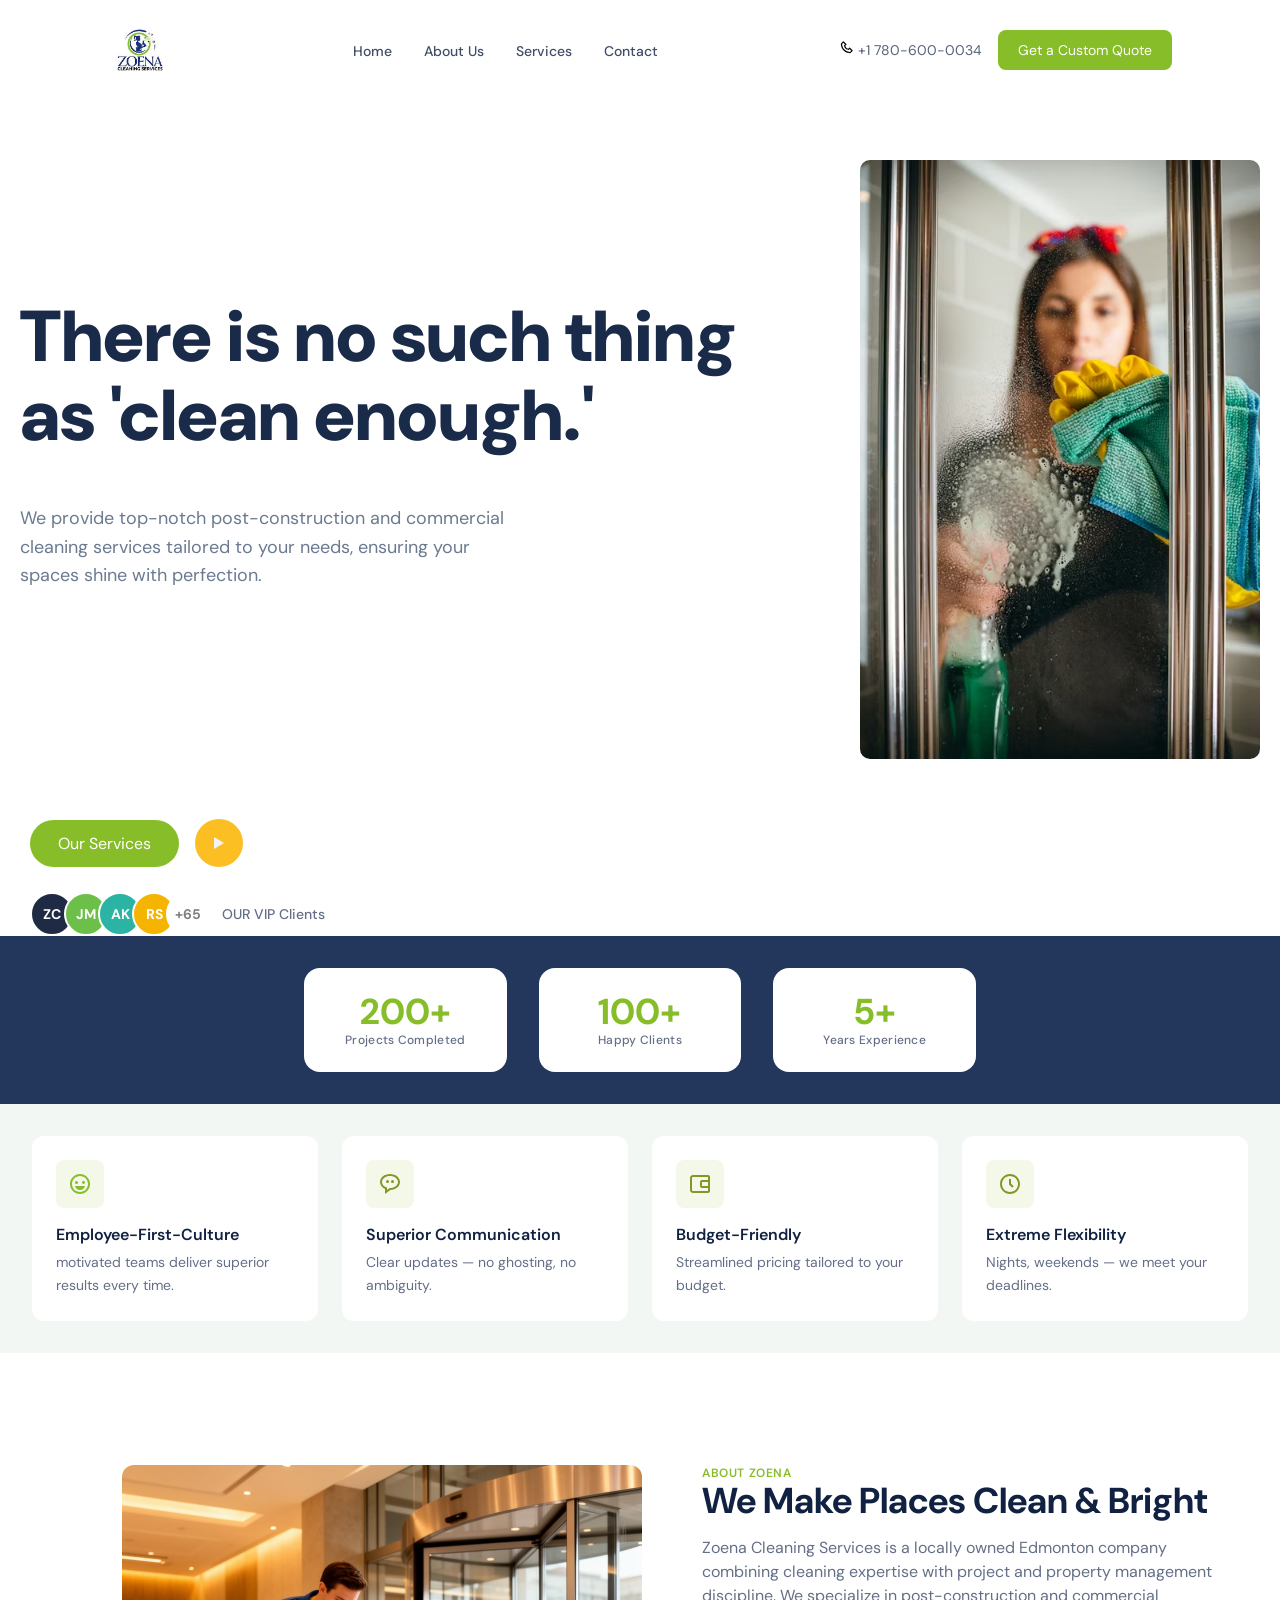
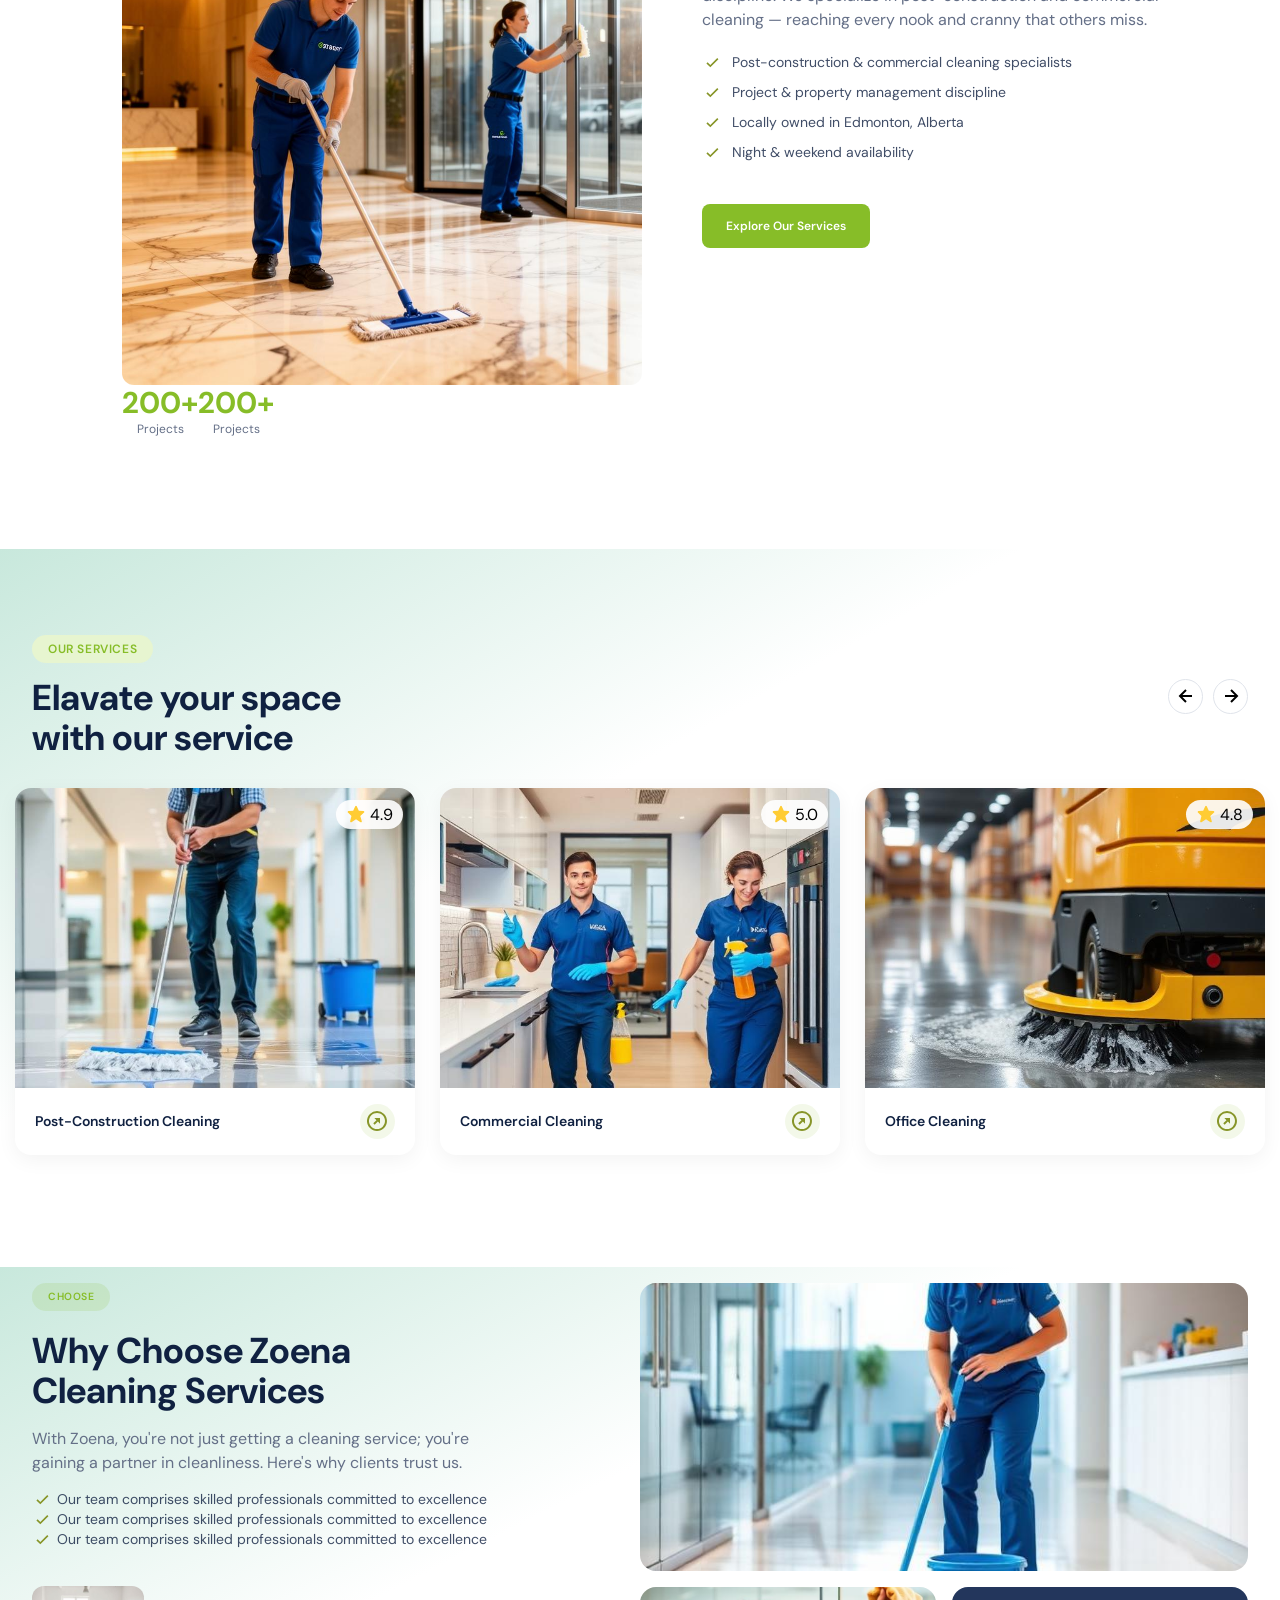
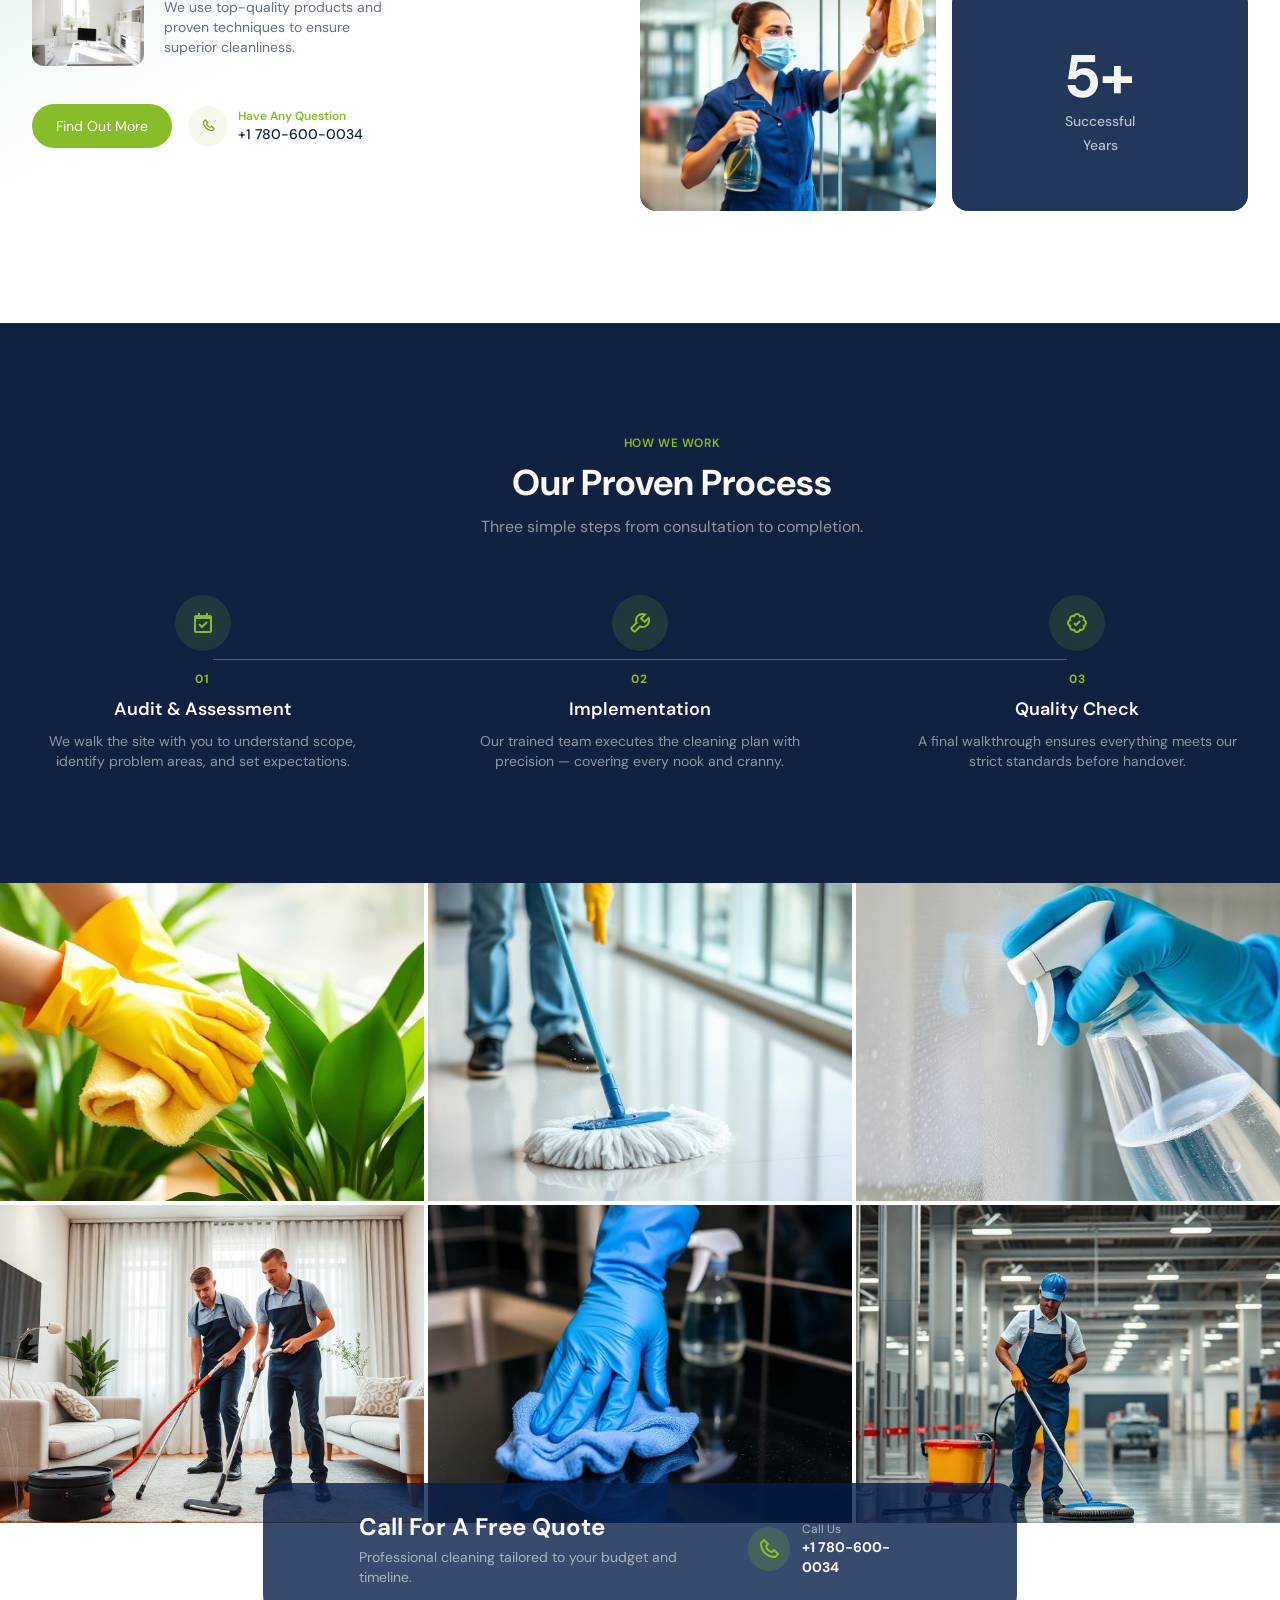
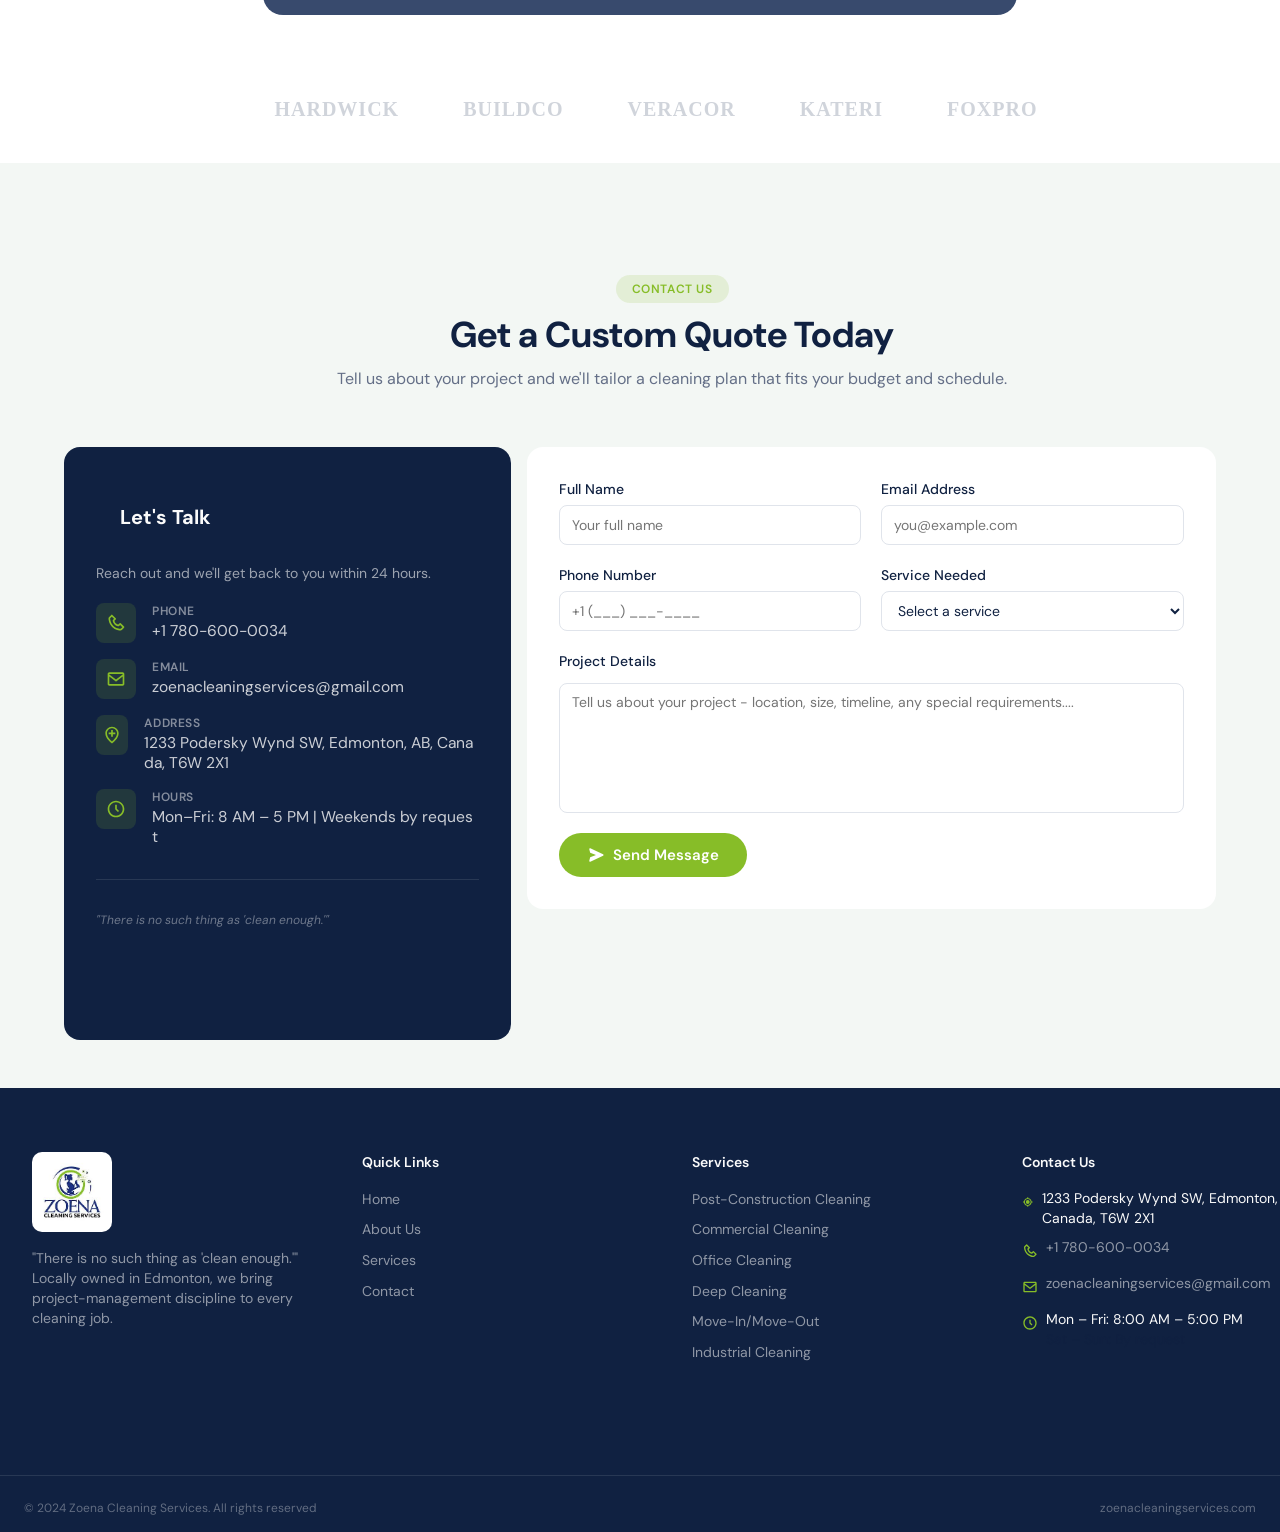
==== index.html @ fc526178 "redid my nav bar links on both my webpages" ====
<html lang="en">
<head>
    <meta charset="UTF-8">
    <meta name="viewport" content="width=device-width, initial-scale=1.0">
    <link rel="stylesheet" href="main.css">
    <link href='https://unpkg.com/boxicons@2.1.4/css/boxicons.min.css' rel='stylesheet'>
    <link href="https://fonts.googleapis.com/css2?family=Playfair+Display:wght@500;600&family=Inter:wght@400;500&display=swap" rel="stylesheet">
    <link href="https://fonts.googleapis.com/css2?family=Poppins:wght@400;600&display=swap" rel="stylesheet">
    <link rel="preconnect" href="https://fonts.googleapis.com">
    <link rel="preconnect" href="https://fonts.gstatic.com" crossorigin>
    <link href="https://fonts.googleapis.com/css2?family=DM+Sans:ital,opsz,wght@0,9..40,400;0,9..40,500;0,9..40,600;0,9..40,700;1,9..40,400&display=swap" rel="stylesheet">
    <title>Zoena cleaning Services</title>
</head>
<body>

    <!-- NAVBAR -->
    <div class="nav_container">
        <div class="logo">
            <a href="#" class="img_logo">
                <img src="zoena-logo-.png" alt="Zoena cleaning services agency logo" class="img-logo-link">
            </a>
        </div>

        <div class="services">
            <ul class="listed_tng">
               <li>
                <a href="index.html" class="nav_links">Home</a>
               </li>
               <li>
                <a href="about-us.html" class="nav_links">About Us</a>
               </li>
               <li>
                <a href="#services" class="nav_links">Services</a>
               </li>
               <li>
                <a href="#contact" class="nav_links">Contact</a>
               </li>
            </ul>
        </div>

        <div class="cus_care">
            <a href="tel:+1 7806000034" class="tel_link">
                <svg xmlns="http://www.w3.org/2000/svg" width="15" height="15" viewBox="0 0 24 24" style="fill: rgba(0, 0, 0, 1);">
                    <path d="M17.707 12.293a.999.999 0 0 0-1.414 0l-1.594 1.594c-.739-.22-2.118-.72-2.992-1.594s-1.374-2.253-1.594-2.992l1.594-1.594a.999.999 0 0 0 0-1.414l-4-4a.999.999 0 0 0-1.414 0L3.581 5.005c-.38.38-.594.902-.586 1.435.023 1.424.4 6.37 4.298 10.268s8.844 4.274 10.269 4.298h.028c.528 0 1.027-.208 1.405-.586l2.712-2.712a.999.999 0 0 0 0-1.414l-4-4.001zm-.127 6.712c-1.248-.021-5.518-.356-8.873-3.712-3.366-3.366-3.692-7.651-3.712-8.874L7 4.414 9.586 7 8.293 8.293a1 1 0 0 0-.272.912c.024.115.611 2.842 2.271 4.502s4.387 2.247 4.502 2.271a.991.991 0 0 0 .912-.271L17 14.414 19.586 17l-2.006 2.005z"></path>
                </svg>
                +1 780-600-0034
            </a>
            <a href="#contact" class="tel_link_2">Get a Custom Quote</a>
        </div>
    </div>

    <!-- HERO SECTION -->
    <section class="main_sect">
        <div class="sect_container">
            <div class="left_sect">
                <h1>There is no such thing as 'clean enough.'</h1>
                <p>We provide top-notch post-construction and commercial cleaning services tailored to your needs, ensuring your spaces shine with perfection.</p>
            </div>

            <div class="right_sect">
                <img src="Zoena cleaning pic3.avif" alt="cleaning services.">
            </div>
        </div>

        <div class="serv_btn">
            <a href="#services" class="serv_btn_link">Our Services</a>
            <button class="play_btn">
                <svg xmlns="http://www.w3.org/2000/svg" width="24" height="24" viewBox="0 0 24 24" style="fill: rgb(247, 242, 242);">
                    <path d="M7 6v12l10-6z"></path>
                </svg>
            </button>
        </div>

        <div class="clt_div">
            <div class="clt_cnt">
                <div class="clients">ZC</div>
                <div class="clients">JM</div>
                <div class="clients">AK</div>
                <div class="clients">RS</div>
                <div class="clients">+65</div>
            </div>
            <span class="vip">OUR VIP Clients</span>
        </div>

        <div class="projects_div">
            <div class="projects_container">
                <div class="projects">
                    <div class="numbers">200+</div>
                    <div class="prj_txt">Projects Completed</div>
                </div>
                <div class="projects">
                    <div class="numbers">100+</div>
                    <div class="prj_txt">Happy Clients</div>
                </div>
                <div class="projects">
                    <div class="numbers">5+</div>
                    <div class="prj_txt">Years Experience</div>
                </div>
            </div>
        </div>
    </section>

    <!-- CARDS SECTION -->
    <section class="card_sect">
        <div class="card_div">
            <div class="card_container">

                <div class="card">
                    <div class="svg">
                        <svg xmlns="http://www.w3.org/2000/svg" width="24" height="24" viewBox="0 0 24 24" style="fill: rgba(135, 189, 40, 1);">
                            <path d="M12 2C6.486 2 2 6.486 2 12s4.486 10 10 10 10-4.486 10-10S17.514 2 12 2zm0 18c-4.411 0-8-3.589-8-8s3.589-8 8-8 8 3.589 8 8-3.589 8-8 8z"></path>
                            <circle cx="8.5" cy="10.5" r="1.5"></circle>
                            <circle cx="15.493" cy="10.493" r="1.493"></circle>
                            <path d="M12 18c4 0 5-4 5-4H7s1 4 5 4z"></path>
                        </svg>
                    </div>
                    <h3 class="card_h3">Employee-First-Culture</h3>
                    <p class="card_p">motivated teams deliver superior results every time.</p>
                </div>

                <div class="card">
                    <div class="svg">
                        <svg xmlns="http://www.w3.org/2000/svg" width="24" height="24" viewBox="0 0 24 24" style="fill: rgba(135, 149, 40, 1);">
                            <circle cx="9.5" cy="9.5" r="1.5"></circle>
                            <circle cx="14.5" cy="9.5" r="1.5"></circle>
                            <path d="M12 2C6.486 2 2 5.589 2 10c0 2.908 1.897 5.515 5 6.934V22l5.34-4.004C17.697 17.852 22 14.32 22 10c0-4.411-4.486-8-10-8zm0 14h-.333L9 18v-2.417l-.641-.247C5.671 14.301 4 12.256 4 10c0-3.309 3.589-6 8-6s8 2.691 8 6-3.589 6-8 6z"></path>
                        </svg>
                    </div>
                    <h3 class="card_h3">Superior Communication</h3>
                    <p class="card_p">Clear updates — no ghosting, no ambiguity.</p>
                </div>

                <div class="card">
                    <div class="svg">
                        <svg xmlns="http://www.w3.org/2000/svg" width="24" height="24" viewBox="0 0 24 24" style="fill: rgba(135, 149, 40, 1);">
                            <path d="M20 3H5C3.346 3 2 4.346 2 6v12c0 1.654 1.346 3 3 3h15c1.103 0 2-.897 2-2V5c0-1.103-.897-2-2-2zM5 19c-.552 0-1-.449-1-1V6c0-.551.448-1 1-1h15v3h-6c-1.103 0-2 .897-2 2v4c0 1.103.897 2 2 2h6.001v3H5zm15-9v4h-6v-4h6z"></path>
                        </svg>
                    </div>
                    <h3 class="card_h3">Budget-Friendly</h3>
                    <p class="card_p">Streamlined pricing tailored to your budget.</p>
                </div>

                <div class="card">
                    <div class="svg">
                        <svg xmlns="http://www.w3.org/2000/svg" width="24" height="24" viewBox="0 0 24 24" style="fill: rgba(135, 149, 40, 1);">
                            <path d="M12 2C6.486 2 2 6.486 2 12s4.486 10 10 10 10-4.486 10-10S17.514 2 12 2zm0 18c-4.411 0-8-3.589-8-8s3.589-8 8-8 8 3.589 8 8-3.589 8-8 8z"></path>
                            <path d="M13 7h-2v5.414l3.293 3.293 1.414-1.414L13 11.586z"></path>
                        </svg>
                    </div>
                    <h3 class="card_h3">Extreme Flexibility</h3>
                    <p class="card_p">Nights, weekends — we meet your deadlines.</p>
                </div>

            </div>
        </div>
    </section>

    <!-- ABOUT SECTION -->
    <section class="about_sect">
        <div class="about_div">
            <div class="about_ctn">

                <div class="about">
                    <div class="abt_1">
                        <img src="about_pic1.jpg" alt="cleaning service" class="big_img">
                    </div>
                    <div class="abt_2"></div>
                    <div class="side_div">
                        <div class="side_ctn">
                            <div class="side_txt">200+</div>
                            <div class="side_tet">Projects</div>
                        </div>
                        <div class="side_ctn">
                            <div class="side_txt">200+</div>
                            <div class="side_tet">Projects</div>
                        </div>
                    </div>
                </div>

                <div class="about" id="about_2">
                    <span class="green">About Zoena</span>
                    <h2>We Make Places Clean & Bright</h2>
                    <p>Zoena Cleaning Services is a locally owned Edmonton company combining cleaning expertise with project and property management discipline. We specialize in post-construction and commercial cleaning — reaching every nook and cranny that others miss.</p>
                    <ul>
                        <li>
                            <svg xmlns="http://www.w3.org/2000/svg" width="20" height="20" viewBox="0 0 24 24" style="fill: rgba(135, 149, 40, 1);">
                                <path d="m10 15.586-3.293-3.293-1.414 1.414L10 18.414l9.707-9.707-1.414-1.414z"></path>
                            </svg>
                            <span class="li_span">Post-construction & commercial cleaning specialists</span>
                        </li>
                        <li>
                            <svg xmlns="http://www.w3.org/2000/svg" width="20" height="20" viewBox="0 0 24 24" style="fill: rgba(135, 149, 40, 1);">
                                <path d="m10 15.586-3.293-3.293-1.414 1.414L10 18.414l9.707-9.707-1.414-1.414z"></path>
                            </svg>
                            <span class="li_span">Project & property management discipline</span>
                        </li>
                        <li>
                            <svg xmlns="http://www.w3.org/2000/svg" width="20" height="20" viewBox="0 0 24 24" style="fill: rgba(135, 149, 40, 1);">
                                <path d="m10 15.586-3.293-3.293-1.414 1.414L10 18.414l9.707-9.707-1.414-1.414z"></path>
                            </svg>
                            <span class="li_span">Locally owned in Edmonton, Alberta</span>
                        </li>
                        <li>
                            <svg xmlns="http://www.w3.org/2000/svg" width="20" height="20" viewBox="0 0 24 24" style="fill: rgba(135, 149, 40, 1);">
                                <path d="m10 15.586-3.293-3.293-1.414 1.414L10 18.414l9.707-9.707-1.414-1.414z"></path>
                            </svg>
                            <span class="li_span">Night & weekend availability</span>
                        </li>
                    </ul>
                    <a href="#services" class="about_btn">Explore Our Services</a>
                </div>

            </div>
        </div>
    </section>

    <!-- SERVICES / GRADIENT SECTION -->
    <section class="gradient_sect">
        <div class="gradient_cnt">
            <div class="gradient_div">
                <div class="gradient">
                    <span>Our Services</span>
                    <h2>Elavate your space <br> with our service</h2>
                </div>
                <div class="gradient" id="grdt">
                    <button class="arrow_btn">
                        <svg xmlns="http://www.w3.org/2000/svg" width="24" height="24" viewBox="0 0 24 24" style="fill: rgba(0, 0, 0, 1);">
                            <path d="M12.707 17.293 8.414 13H18v-2H8.414l4.293-4.293-1.414-1.414L4.586 12l6.707 6.707z"></path>
                        </svg>
                    </button>
                    <button class="arrow_btn">
                        <svg xmlns="http://www.w3.org/2000/svg" width="24" height="24" viewBox="0 0 24 24" style="fill: rgba(0, 0, 0, 1);">
                            <path d="m11.293 17.293 1.414 1.414L19.414 12l-6.707-6.707-1.414 1.414L15.586 11H6v2h9.586z"></path>
                        </svg>
                    </button>
                </div>
            </div>
        </div>

        <div class="pic_cnt">
            <div class="pic_div">
                <div class="pic_img">
                    <img src="service-post-construction.jpg" alt="cleaning man">
                    <div class="pic_span">
                        <svg xmlns="http://www.w3.org/2000/svg" width="20" height="20" viewBox="0 0 24 24" style="fill: rgba(255, 204, 51, 1);">
                            <path d="M21.947 9.179a1.001 1.001 0 0 0-.868-.676l-5.701-.453-2.467-5.461a.998.998 0 0 0-1.822-.001L8.622 8.05l-5.701.453a1 1 0 0 0-.619 1.713l4.213 4.107-1.49 6.452a1 1 0 0 0 1.53 1.057L12 18.202l5.445 3.63a1.001 1.001 0 0 0 1.517-1.106l-1.829-6.4 4.536-4.082c.297-.268.406-.686.278-1.065z"></path>
                        </svg>
                        <span>4.9</span>
                    </div>
                </div>
                <div class="pic_txt">
                    <h3>Post-Construction Cleaning</h3>
                    <a href="#contact">
                        <svg xmlns="http://www.w3.org/2000/svg" width="24" height="24" viewBox="0 0 24 24" style="fill: rgba(135, 149, 41, 1);">
                            <path d="M12.006 2.007a9.927 9.927 0 0 0-7.071 2.922c-3.898 3.899-3.898 10.243 0 14.142 1.885 1.885 4.396 2.923 7.071 2.923s5.187-1.038 7.071-2.923c3.898-3.898 3.898-10.242 0-14.142a9.928 9.928 0 0 0-7.071-2.922zm5.657 15.649c-1.507 1.507-3.517 2.337-5.657 2.337s-4.15-.83-5.657-2.337c-3.118-3.119-3.118-8.194 0-11.313 1.507-1.507 3.516-2.336 5.657-2.336s4.15.829 5.657 2.336c3.118 3.119 3.118 8.194 0 11.313z"></path>
                            <path d="m11.467 11.125-3.214 3.214 1.414 1.414 3.214-3.214 2.125 2.124V9H9.343z"></path>
                        </svg>
                    </a>
                </div>
            </div>

            <div class="pic_div">
                <div class="pic_img">
                    <img src="service-commercial-2.jpg" alt="cleaning man">
                    <div class="pic_span">
                        <svg xmlns="http://www.w3.org/2000/svg" width="20" height="20" viewBox="0 0 24 24" style="fill: rgba(255, 204, 51, 1);">
                            <path d="M21.947 9.179a1.001 1.001 0 0 0-.868-.676l-5.701-.453-2.467-5.461a.998.998 0 0 0-1.822-.001L8.622 8.05l-5.701.453a1 1 0 0 0-.619 1.713l4.213 4.107-1.49 6.452a1 1 0 0 0 1.53 1.057L12 18.202l5.445 3.63a1.001 1.001 0 0 0 1.517-1.106l-1.829-6.4 4.536-4.082c.297-.268.406-.686.278-1.065z"></path>
                        </svg>
                        <span>5.0</span>
                    </div>
                </div>
                <div class="pic_txt">
                    <h3>Commercial Cleaning</h3>
                    <a href="#contact">
                        <svg xmlns="http://www.w3.org/2000/svg" width="24" height="24" viewBox="0 0 24 24" style="fill: rgba(135, 149, 41, 1);">
                            <path d="M12.006 2.007a9.927 9.927 0 0 0-7.071 2.922c-3.898 3.899-3.898 10.243 0 14.142 1.885 1.885 4.396 2.923 7.071 2.923s5.187-1.038 7.071-2.923c3.898-3.898 3.898-10.242 0-14.142a9.928 9.928 0 0 0-7.071-2.922zm5.657 15.649c-1.507 1.507-3.517 2.337-5.657 2.337s-4.15-.83-5.657-2.337c-3.118-3.119-3.118-8.194 0-11.313 1.507-1.507 3.516-2.336 5.657-2.336s4.15.829 5.657 2.336c3.118 3.119 3.118 8.194 0 11.313z"></path>
                            <path d="m11.467 11.125-3.214 3.214 1.414 1.414 3.214-3.214 2.125 2.124V9H9.343z"></path>
                        </svg>
                    </a>
                </div>
            </div>

            <div class="pic_div">
                <div class="pic_img">
                    <img src="service-office-3.jpg" alt="cleaning man">
                    <div class="pic_span">
                        <svg xmlns="http://www.w3.org/2000/svg" width="20" height="20" viewBox="0 0 24 24" style="fill: rgba(255, 204, 51, 1);">
                            <path d="M21.947 9.179a1.001 1.001 0 0 0-.868-.676l-5.701-.453-2.467-5.461a.998.998 0 0 0-1.822-.001L8.622 8.05l-5.701.453a1 1 0 0 0-.619 1.713l4.213 4.107-1.49 6.452a1 1 0 0 0 1.53 1.057L12 18.202l5.445 3.63a1.001 1.001 0 0 0 1.517-1.106l-1.829-6.4 4.536-4.082c.297-.268.406-.686.278-1.065z"></path>
                        </svg>
                        <span>4.8</span>
                    </div>
                </div>
                <div class="pic_txt">
                    <h3>Office Cleaning</h3>
                    <a href="#contact">
                        <svg xmlns="http://www.w3.org/2000/svg" width="24" height="24" viewBox="0 0 24 24" style="fill: rgba(135, 149, 41, 1);">
                            <path d="M12.006 2.007a9.927 9.927 0 0 0-7.071 2.922c-3.898 3.899-3.898 10.243 0 14.142 1.885 1.885 4.396 2.923 7.071 2.923s5.187-1.038 7.071-2.923c3.898-3.898 3.898-10.242 0-14.142a9.928 9.928 0 0 0-7.071-2.922zm5.657 15.649c-1.507 1.507-3.517 2.337-5.657 2.337s-4.15-.83-5.657-2.337c-3.118-3.119-3.118-8.194 0-11.313 1.507-1.507 3.516-2.336 5.657-2.336s4.15.829 5.657 2.336c3.118 3.119 3.118 8.194 0 11.313z"></path>
                            <path d="m11.467 11.125-3.214 3.214 1.414 1.414 3.214-3.214 2.125 2.124V9H9.343z"></path>
                        </svg>
                    </a>
                </div>
            </div>
        </div>
    </section>

    <!-- WHY CHOOSE US SECTION -->
    <section class="cleaning_sect">
        <div class="cleaning_cnt">
            <div class="cleaning_grid">
                <div class="grid">
                    <div class="grid_right">
                        <span class="choose">Choose</span>
                        <h2>Why Choose Zoena <br> Cleaning Services</h2>
                        <p>With Zoena, you're not just getting a cleaning service; you're gaining a partner in cleanliness. Here's why clients trust us.</p>
                        <ul class="grid_ul">
                            <li class="li_flex">
                                <svg xmlns="http://www.w3.org/2000/svg" width="20" height="20" viewBox="0 0 24 24" style="fill: rgba(135, 149, 40, 1);">
                                    <path d="m10 15.586-3.293-3.293-1.414 1.414L10 18.414l9.707-9.707-1.414-1.414z"></path>
                                </svg>
                                <span class="list">Our team comprises skilled professionals committed to excellence</span>
                            </li>
                            <li class="li_flex">
                                <svg xmlns="http://www.w3.org/2000/svg" width="20" height="20" viewBox="0 0 24 24" style="fill: rgba(135, 149, 40, 1);">
                                    <path d="m10 15.586-3.293-3.293-1.414 1.414L10 18.414l9.707-9.707-1.414-1.414z"></path>
                                </svg>
                                <span class="list">Our team comprises skilled professionals committed to excellence</span>
                            </li>
                            <li class="li_flex">
                                <svg xmlns="http://www.w3.org/2000/svg" width="20" height="20" viewBox="0 0 24 24" style="fill: rgba(135, 149, 40, 1);">
                                    <path d="m10 15.586-3.293-3.293-1.414 1.414L10 18.414l9.707-9.707-1.414-1.414z"></path>
                                </svg>
                                <span class="list">Our team comprises skilled professionals committed to excellence</span>
                            </li>
                        </ul>
                        <div class="mini_info">
                            <img src="choose-.jpg" alt="office image">
                            <p>We use top-quality products and proven techniques to ensure superior cleanliness.</p>
                        </div>
                        <div class="bottom_info">
                            <a href="#contact" class="slick">Find Out More</a>
                            <div class="side_info">
                                <div class="side_info_svg">
                                    <svg xmlns="http://www.w3.org/2000/svg" width="15" height="15" viewBox="0 0 24 24" style="fill: rgba(139, 145, 41, 1);">
                                        <path d="M17.707 12.293a.999.999 0 0 0-1.414 0l-1.594 1.594c-.739-.22-2.118-.72-2.992-1.594s-1.374-2.253-1.594-2.992l1.594-1.594a.999.999 0 0 0 0-1.414l-4-4a.999.999 0 0 0-1.414 0L3.581 5.005c-.38.38-.594.902-.586 1.435.023 1.424.4 6.37 4.298 10.268s8.844 4.274 10.269 4.298h.028c.528 0 1.027-.208 1.405-.586l2.712-2.712a.999.999 0 0 0 0-1.414l-4-4.001zm-.127 6.712c-1.248-.021-5.518-.356-8.873-3.712-3.366-3.366-3.692-7.651-3.712-8.874L7 4.414 9.586 7 8.293 8.293a1 1 0 0 0-.272.912c.024.115.611 2.842 2.271 4.502s4.387 2.247 4.502 2.271a.991.991 0 0 0 .912-.271L17 14.414 19.586 17l-2.006 2.005z"></path>
                                    </svg>
                                </div>
                                <div class="side_info_span">
                                    <span class="side_info_span1">Have Any Question</span>
                                    <span class="side_info_span2">+1 780-600-0034</span>
                                </div>
                            </div>
                        </div>
                    </div>
                </div>
                 <div class="left_grid">
                        <div class="left_grid_cnt">
                            <div class="left_grid_pic1">
                                <img src="why-choose-1.jpg" alt="cleaning agent">
                            </div>
                            <div class="left_grid_pic2">
                                <img src="why-choose-2.jpg" alt="a cleaning agent">
                            </div>
                            <div class="success_div">
                                <div class="success_card">
                                    <span class="success_span" id="c-span">5+</span>
                                    <span class="success_span">Successful</span>
                                    <span class="success_span">Years</span>
                                </div>
                            </div>
                        </div>
                    </div>
            </div>
        </div>
    </section>

    <!--HOW WE WORK-->
    <section class="work_sect">
        <div class="work_cnt">
            <div class="proven_div">
                <span>How We Work</span>
                <h2>Our Proven Process</h2>
                <p>Three simple steps from consultation to completion.</p>
            </div>
        </div>

        <div class="direction_div">
            <div class="div_card">
                <div class="line"></div>
                <div class="plate">
                    <div class="plate_svg">
                        <svg xmlns="http://www.w3.org/2000/svg" width="24" height="24" viewBox="0 0 24 24" style="fill: rgba(135, 189, 40, 1);transform: ;msFilter:;"><path d="M19 4h-2V2h-2v2H9V2H7v2H5c-1.103 0-2 .897-2 2v14c0 1.103.897 2 2 2h14c1.103 0 2-.897 2-2V6c0-1.103-.897-2-2-2zm.002 16H5V8h14l.002 12z"></path><path d="m11 17.414 5.707-5.707-1.414-1.414L11 14.586l-2.293-2.293-1.414 1.414z"></path></svg>
                    </div>
                     <span class="plate_span">01</span>
                        <h3 class="">Audit & Assessment</h3>
                        <p>We walk the site with you to understand scope, identify problem areas, and set expectations.</p>
                </div>

            </div>
            <div class="div_card">
                <div class="line"></div>
                <div class="plate">
                    <div class="plate_svg">
                       <svg xmlns="http://www.w3.org/2000/svg" width="24" height="24" viewBox="0 0 24 24" style="fill: rgba(135, 189, 40, 1);transform: ;msFilter:;"><path d="M5.122 21c.378.378.88.586 1.414.586S7.572 21.378 7.95 21l4.336-4.336a7.495 7.495 0 0 0 2.217.333 7.446 7.446 0 0 0 5.302-2.195 7.484 7.484 0 0 0 1.632-8.158l-.57-1.388-4.244 4.243-2.121-2.122 4.243-4.243-1.389-.571A7.478 7.478 0 0 0 14.499 2c-2.003 0-3.886.78-5.301 2.196a7.479 7.479 0 0 0-1.862 7.518L3 16.05a2.001 2.001 0 0 0 0 2.828L5.122 21zm4.548-8.791-.254-.616a5.486 5.486 0 0 1 1.196-5.983 5.46 5.46 0 0 1 4.413-1.585l-3.353 3.353 4.949 4.95 3.355-3.355a5.49 5.49 0 0 1-1.587 4.416c-1.55 1.55-3.964 2.027-5.984 1.196l-.615-.255-5.254 5.256h.001l-.001 1v-1l-2.122-2.122 5.256-5.255z"></path></svg>
                    </div>
                     <span class="plate_span">02</span>
                        <h3 class="">Implementation</h3>
                        <p>Our trained team executes the cleaning plan with precision — covering every nook and cranny.</p>
                </div>

            </div>
            <div class="div_card">
                <div class="line"></div>
                <div class="plate">
                    <div class="plate_svg">
                        <svg xmlns="http://www.w3.org/2000/svg" width="24" height="24" viewBox="0 0 24 24" style="fill: rgba(135, 189, 40, 1);transform: ;msFilter:;"><path d="M4.035 15.479A3.976 3.976 0 0 0 4 16c0 2.378 2.138 4.284 4.521 3.964C9.214 21.198 10.534 22 12 22s2.786-.802 3.479-2.036C17.857 20.284 20 18.378 20 16c0-.173-.012-.347-.035-.521C21.198 14.786 22 13.465 22 12s-.802-2.786-2.035-3.479C19.988 8.347 20 8.173 20 8c0-2.378-2.143-4.288-4.521-3.964C14.786 2.802 13.466 2 12 2s-2.786.802-3.479 2.036C6.138 3.712 4 5.622 4 8c0 .173.012.347.035.521C2.802 9.214 2 10.535 2 12s.802 2.786 2.035 3.479zm1.442-5.403 1.102-.293-.434-1.053A1.932 1.932 0 0 1 6 8c0-1.103.897-2 2-2 .247 0 .499.05.73.145l1.054.434.293-1.102a1.99 1.99 0 0 1 3.846 0l.293 1.102 1.054-.434C15.501 6.05 15.753 6 16 6c1.103 0 2 .897 2 2 0 .247-.05.5-.145.73l-.434 1.053 1.102.293a1.993 1.993 0 0 1 0 3.848l-1.102.293.434 1.053c.095.23.145.483.145.73 0 1.103-.897 2-2 2-.247 0-.499-.05-.73-.145l-1.054-.434-.293 1.102a1.99 1.99 0 0 1-3.846 0l-.293-1.102-1.054.434A1.935 1.935 0 0 1 8 18c-1.103 0-2-.897-2-2 0-.247.05-.5.145-.73l.434-1.053-1.102-.293a1.993 1.993 0 0 1 0-3.848z"></path><path d="m15.742 10.71-1.408-1.42-3.331 3.299-1.296-1.296-1.414 1.414 2.704 2.704z"></path></svg>
                    </div>
                     <span class="plate_span">03</span>
                        <h3 class="">Quality Check</h3>
                        <p>A final walkthrough ensures everything meets our strict standards before handover.</p>
                </div>

            </div>
        </div>
    </section>

    <!--Gallarey-->
    <section class="gal_sect">
        <div class="gal_grid">
            <div class="gal_card">
                <img src="gallery-1-.jpg" alt="cleaning hands">
            </div>
            <div class="gal_card">
                <img src="gallery-2-.jpg" alt="cleaning hands">
            </div>
            <div class="gal_card">
                <img src="gallery-3-.jpg" alt="cleaning hands">
            </div>
            <div class="gal_card">
                <img src="gallery-4-.jpg" alt="cleaning hands">
            </div>
            <div class="gal_card">
                <img src="gallery-5-.jpg" alt="cleaning hands">
            </div>
            <div class="gal_card">  
                <img src="gallery-6-.jpg" alt="cleaning hands">
            </div>
        </div>

        <div class="quote_div">
            <div class="quote_card">
                <div class="quote_left">
                    <h3>Call For A Free Quote</h3>
                    <p>Professional cleaning tailored to your budget and timeline.</p>
                </div>
                <a href="+17806000034" class="quote_ref">
                    <div class="quote_svg">
                        <svg xmlns="http://www.w3.org/2000/svg" width="24" height="24" viewBox="0 0 24 24" style="fill: rgba(135, 189, 40, 1);transform: ;msFilter:;"><path d="M17.707 12.293a.999.999 0 0 0-1.414 0l-1.594 1.594c-.739-.22-2.118-.72-2.992-1.594s-1.374-2.253-1.594-2.992l1.594-1.594a.999.999 0 0 0 0-1.414l-4-4a.999.999 0 0 0-1.414 0L3.581 5.005c-.38.38-.594.902-.586 1.435.023 1.424.4 6.37 4.298 10.268s8.844 4.274 10.269 4.298h.028c.528 0 1.027-.208 1.405-.586l2.712-2.712a.999.999 0 0 0 0-1.414l-4-4.001zm-.127 6.712c-1.248-.021-5.518-.356-8.873-3.712-3.366-3.366-3.692-7.651-3.712-8.874L7 4.414 9.586 7 8.293 8.293a1 1 0 0 0-.272.912c.024.115.611 2.842 2.271 4.502s4.387 2.247 4.502 2.271a.991.991 0 0 0 .912-.271L17 14.414 19.586 17l-2.006 2.005z"></path></svg>
                    </div>
                    <div class="quote_txt">
                        <span>Call Us</span>
                        <span class="quote_num">+1 780-600-0034</span>
                    </div>
                </a>
            </div>
        </div>

        <!--NAMES SECTION-->
        <div class="names_cnt">
            <div class="names_div">
                <span class="names_span">Hardwick</span>
                <span class="names_span">BuildCo</span>
                <span class="names_span">VeraCor</span>
                <span class="names_span">Kateri</span>
                <span class="names_span">FoxPro</span>
            </div>
        </div>
    </section>
    <!--CUSTOM CARE SECTION-->
    <section class="custom_sect">
        <div class="custom_cnt">
            <div class="custom_div">
                <span class="contact_span">Contact Us</span>
                <h2>Get a Custom Quote Today</h2>
                <p>Tell us about your project and we'll tailor a cleaning plan that fits your budget and schedule.</p>
            </div>
        </div>

        <div class="form_div">
            <div class="form_left">
                <div class="form_left_card">
                    <h3>Let's Talk</h3>
                    <p>Reach out and we'll get back to you within 24 hours.</p>
                    <div class="form_dits_cnt">
                        <div class="form_dits_flex">
                            <div class="form_dits_svg">
                        <svg xmlns="http://www.w3.org/2000/svg" width="24" height="24" viewBox="0 0 24 24" style="fill: rgba(135, 189, 40, 1);transform: ;msFilter:;"><path d="M17.707 12.293a.999.999 0 0 0-1.414 0l-1.594 1.594c-.739-.22-2.118-.72-2.992-1.594s-1.374-2.253-1.594-2.992l1.594-1.594a.999.999 0 0 0 0-1.414l-4-4a.999.999 0 0 0-1.414 0L3.581 5.005c-.38.38-.594.902-.586 1.435.023 1.424.4 6.37 4.298 10.268s8.844 4.274 10.269 4.298h.028c.528 0 1.027-.208 1.405-.586l2.712-2.712a.999.999 0 0 0 0-1.414l-4-4.001zm-.127 6.712c-1.248-.021-5.518-.356-8.873-3.712-3.366-3.366-3.692-7.651-3.712-8.874L7 4.414 9.586 7 8.293 8.293a1 1 0 0 0-.272.912c.024.115.611 2.842 2.271 4.502s4.387 2.247 4.502 2.271a.991.991 0 0 0 .912-.271L17 14.414 19.586 17l-2.006 2.005z"></path></svg>
                            </div>
                            <div class="form_dits_txt">
                                <span>Phone</span>
                                <a href="tel:+17806000034">+1 780-600-0034</a>
                            </div>
                        </div>


                        <div class="form_dits_flex">
                            <div class="form_dits_svg">
                      <svg xmlns="http://www.w3.org/2000/svg" width="24" height="24" viewBox="0 0 24 24" style="fill: rgba(135, 189, 40, 1);transform: ;msFilter:;"><path d="M20 4H4c-1.103 0-2 .897-2 2v12c0 1.103.897 2 2 2h16c1.103 0 2-.897 2-2V6c0-1.103-.897-2-2-2zm0 2v.511l-8 6.223-8-6.222V6h16zM4 18V9.044l7.386 5.745a.994.994 0 0 0 1.228 0L20 9.044 20.002 18H4z"></path></svg>
                            </div>
                            <div class="form_dits_txt">
                                <span>Email</span>
                                <a href="mailto:zoenacleaningservices@gmail.com">zoenacleaningservices@gmail.com</a>
                            </div>
                        </div>
                        <div class="form_dits_flex">
                            <div class="form_dits_svg">
                       <svg xmlns="http://www.w3.org/2000/svg" width="24" height="24" viewBox="0 0 24 24" style="fill: rgba(135, 189, 40, 1);transform: ;msFilter:;"><path d="M11.42 21.815a1.004 1.004 0 0 0 1.16 0C12.884 21.598 20.029 16.44 20 10c0-4.411-3.589-8-8-8S4 5.589 4 9.996c-.029 6.444 7.116 11.602 7.42 11.819zM12 4c3.309 0 6 2.691 6 6.004.021 4.438-4.388 8.423-6 9.731-1.611-1.308-6.021-5.293-6-9.735 0-3.309 2.691-6 6-6z"></path><path d="M11 14h2v-3h3V9h-3V6h-2v3H8v2h3z"></path></svg>
                            </div>
                            <div class="form_dits_txt">
                                <span>Address</span>
                                <a href="">1233 Podersky Wynd SW, Edmonton, AB, Canada, T6W 2X1</a>
                            </div>
                        </div>


                        <div class="form_dits_flex">
                            <div class="form_dits_svg">
                        <svg xmlns="http://www.w3.org/2000/svg" width="24" height="24" viewBox="0 0 24 24" style="fill: rgba(135, 189, 40, 1);transform: ;msFilter:;"><path d="M12 2C6.486 2 2 6.486 2 12s4.486 10 10 10 10-4.486 10-10S17.514 2 12 2zm0 18c-4.411 0-8-3.589-8-8s3.589-8 8-8 8 3.589 8 8-3.589 8-8 8z"></path><path d="M13 7h-2v5.414l3.293 3.293 1.414-1.414L13 11.586z"></path></svg>
                            </div>
                            <div class="form_dits_txt">
                                <span>Hours</span>
                                <a href="">Mon–Fri: 8 AM – 5 PM | Weekends by request</a>
                            </div>
                        </div>
                         <div class="form_bottom">
                        <p>"There is no such thing as 'clean enough.'"</p>
                    </div>
                    </div>
                </div>
            </div>
            <div class="form_div_right">
                <div class="form_div_box">
                    <form action="#" class="details">
                    <div class="details_cnt">
                        <div class="dits_init">
                            <label for="name">Full Name</label>
                            <input type="text" id="name" name="name" placeholder="Your full name" required value>
                        </div>
                        <div>
                            <label for="">Email Address</label>
                            <input type="email" name="email" placeholder="you@example.com" required value>
                        </div>
                    </div>
                    
                    <div class="details_cnt">
    <div class="dits_init">
        <label for="tel">Phone Number</label>
        <input type="tel" name="phone" placeholder="+1 (___) ___-____">
    </div>
    <div class="dits_init">
        <label for="cream">Service Needed</label>
        <select name="service" id="cream">
            <option value="" disabled selected>Select a service</option>
            <option value="Post-construction Cleaning">Post-Construction Cleaning</option>
            <option value="Commercial Cleaning">Commercial Cleaning</option>
            <option value="Office Cleaning">Office Cleaning</option>
            <option value="Deep Cleaning">Deep Cleaning</option>
            <option value="Move-In/Move-Out Cleaning">Move-In/Move-Out Cleaning</option>
            <option value="Other">Other</option>
        </select>
    </div>
</div>
                    <div>
                        <label for="">Project Details</label>
                        <textarea name="" id="space" placeholder="Tell us about your project - location, size, timeline, any special requirements...."></textarea>
                    </div>

                    <button type="submit" class="send_btn">
    <svg xmlns="http://www.w3.org/2000/svg" width="18" height="18" viewBox="0 0 24 24" style="fill: #fff;">
        <path d="m21.426 11.095-17-8A1 1 0 0 0 3.03 4.242l1.212 4.849L12 12l-7.758 2.909-1.212 4.849a.998.998 0 0 0 1.396 1.147l17-8a1 1 0 0 0 0-1.81z"></path>
    </svg>
    Send Message
</button>
                </form>
                </div>
            </div>
        </div>
    </section>

    <footer>
        <div class="footer_cnt">
            <div class="footer_grid_cnt">

                <div class="footer_grid_cards"> 
                    <img src="zoena-logo-.png" alt="Company logo">
                    <p>"There is no such thing as 'clean enough.'" Locally owned in Edmonton, we bring project-management discipline to every cleaning job.</p>
                </div>

                <div class="quk_lks">
                    <h4>Quick Links</h4>
                    <ul>
                        <li>
                            <a href="#home">Home</a>
                        </li>
                        <li>
                            <a href="#about us">About Us</a>
                        </li>
                        <li>
                            <a href="#services">Services</a>
                        </li>
                        <li>
                            <a href="#contact">Contact</a>
                        </li>
                    </ul>
                </div>

                 <div class="quk_lks">
                    <h4>Services</h4>
                    <ul>
                        <li>
                            <a href="#services">Post-Construction Cleaning</a>
                        </li>
                        <li>
                            <a href="#services">Commercial Cleaning</a>
                        </li>
                        <li>
                            <a href="#services">Office Cleaning</a>
                        </li>
                        <li>
                            <a href="#services">Deep Cleaning</a>
                        </li>
                        <li>
                            <a href="#services">Move-In/Move-Out</a>
                        </li>
                        <li>
                            <a href="#services">Industrial Cleaning</a>
                        </li>
                    </ul>
                 </div>


                 <div class="quk_lks" id="links">
                    <h4>Contact Us</h4>
                    <ul>
                        <li class="contact_li">
                           <svg xmlns="http://www.w3.org/2000/svg" width="24" height="24" viewBox="0 0 24 24" style="fill: rgba(135, 189, 40, 1);transform: ;msFilter:;"><circle cx="12" cy="12" r="4"></circle><path d="M13 4.069V2h-2v2.069A8.01 8.01 0 0 0 4.069 11H2v2h2.069A8.008 8.008 0 0 0 11 19.931V22h2v-2.069A8.007 8.007 0 0 0 19.931 13H22v-2h-2.069A8.008 8.008 0 0 0 13 4.069zM12 18c-3.309 0-6-2.691-6-6s2.691-6 6-6 6 2.691 6 6-2.691 6-6 6z"></path></svg>
                            1233 Podersky Wynd SW, Edmonton, AB, Canada, T6W 2X1
                        </li>

                        <li class="contact_li">
                            <svg xmlns="http://www.w3.org/2000/svg" width="24" height="24" viewBox="0 0 24 24" style="fill: rgba(135, 189, 40, 1);transform: ;msFilter:;"><path d="M17.707 12.293a.999.999 0 0 0-1.414 0l-1.594 1.594c-.739-.22-2.118-.72-2.992-1.594s-1.374-2.253-1.594-2.992l1.594-1.594a.999.999 0 0 0 0-1.414l-4-4a.999.999 0 0 0-1.414 0L3.581 5.005c-.38.38-.594.902-.586 1.435.023 1.424.4 6.37 4.298 10.268s8.844 4.274 10.269 4.298h.028c.528 0 1.027-.208 1.405-.586l2.712-2.712a.999.999 0 0 0 0-1.414l-4-4.001zm-.127 6.712c-1.248-.021-5.518-.356-8.873-3.712-3.366-3.366-3.692-7.651-3.712-8.874L7 4.414 9.586 7 8.293 8.293a1 1 0 0 0-.272.912c.024.115.611 2.842 2.271 4.502s4.387 2.247 4.502 2.271a.991.991 0 0 0 .912-.271L17 14.414 19.586 17l-2.006 2.005z"></path></svg>
                            <a href="#services">+1 780-600-0034</a>
                        </li>
                        <li class="contact_li">
                            <svg xmlns="http://www.w3.org/2000/svg" width="24" height="24" viewBox="0 0 24 24" style="fill: rgba(135, 189, 40, 1);transform: ;msFilter:;"><path d="M20 4H4c-1.103 0-2 .897-2 2v12c0 1.103.897 2 2 2h16c1.103 0 2-.897 2-2V6c0-1.103-.897-2-2-2zm0 2v.511l-8 6.223-8-6.222V6h16zM4 18V9.044l7.386 5.745a.994.994 0 0 0 1.228 0L20 9.044 20.002 18H4z"></path></svg>
                            <a href="mailto:zoenacleaningservices@gmail.com">
                                zoenacleaningservices@gmail.com</a>
                        </li>
                        <li class="contact_li">
                           <svg xmlns="http://www.w3.org/2000/svg" width="24" height="24" viewBox="0 0 24 24" style="fill: rgba(135, 189, 40, 1);transform: ;msFilter:;"><path d="M12 2C6.486 2 2 6.486 2 12s4.486 10 10 10 10-4.486 10-10S17.514 2 12 2zm0 18c-4.411 0-8-3.589-8-8s3.589-8 8-8 8 3.589 8 8-3.589 8-8 8z"></path><path d="M13 7h-2v5.414l3.293 3.293 1.414-1.414L13 11.586z"></path></svg>
                            <div>
                                 <span>Mon – Fri: 8:00 AM – 5:00 PM</span>
                           
                           <span class="li_span">Sat – Sun: By request</span>
                            </div>
                        </li>
                    </ul>
                </div>
            </div>
        </div>

        <div class="footer_btm">
            <div class="footer_line"></div>
            <div class="footer_btm_info">
                <span>© 2024 Zoena Cleaning Services. All rights reserved</span>
                <a href="https://zoenacleaningservices.com">zoenacleaningservices.com</a>
            </div>
        </div>
    </footer>


</body>
</html>
---- main.css ----
* {
    padding: 0;
    margin: 0;
    font-family:'DM Sans', sans-serif;
}
.nav_container {
    display: flex;
    justify-content: space-around;
    align-items: center;
    padding: 18px;
    position: sticky;
    top: 0;
    z-index: 1000;
    background-color: #fffffff2;
}

.listed_tng {
    display: flex;
    align-items: center;
    gap: 2rem;
    list-style: none;
    margin: 0px;
    padding: 0px;
    color: #052869;
    font-family: 'DM Sans', sans-serif;
    cursor: pointer;
}

.nav_links {
    font-weight: 500;
    font-size: .875rem;
    line-height: 1.25rem;
    position: relative;
    text-decoration: none;
    color: #102141cc;
}

.listed_tng :hover {
    text-decoration: underline;
    text-decoration-color: #6fa020;
}

.img_logo {
    display: flex;
    align-items: center;
    gap: 0.5rem;
}

.img-logo-link {
    height: 4rem;
    width:auto ;
}

.cus_care {
    display: flex;
    align-items: center;
    gap: 1rem;
    border-color: #e0e4eb;
    text-decoration: none;
    font-family: 'DM Sans', sans-serif;
}

.tel_link {
    text-decoration: none;
    color: #102141b3;
    font-size: 0.875rem;
    line-height: 1.25rem;
    gap: 0.5rem;
}

.tel_link_2 {
    text-decoration: none;
    color: white;
    font-size: 0.875rem;
    line-height: 1.25rem;
    gap: 0.5rem;
    font-size: 0.875rem;
    line-height: 1.25rem;
    padding-top: 0.625rem;
    padding-bottom: 0.625rem;
    padding-left: 1.25rem;
    padding-right: 1.25rem;
    background-color: #87bd28;
    border-top-left-radius: 0.5rem;
    border-top-right-radius: 0.5rem;
    border-bottom-right-radius: 0.5rem;
    border-bottom-left-radius: 0.5rem;
    justify-content: center;
    align-items: center;
    cursor:pointer;
}

.tel_link_2:hover {
    background-color: #97c841;
    cursor: pointer;
}

.sect_container {
    display:flex;
    justify-content: space-between   ;
    align-items: center;
    padding: 60px 20px;
    gap: 60px;
}


.left_sect h1 {
    display: inline-block;
    margin-block-start: 0.67em;
    margin-block-end: 0.67em;
    margin-inline-start: 0px;
    margin-inline-end: 0px;
    font-size: clamp(40px, 6vw, 72px);
    line-height: 1.1;
    font-weight: 600px;
    color:#1a2b49;
    font-family: 'DM Sans', sans-serif;
    font-weight: 900;
    font-display: swap; 

}

.left_sect p {
    color: #6b7a90;
    max-width: 500px;
    font-size: 18px;
    font-family: 'DM Sans', sans-serif;
    line-height: 1.6;
    margin-bottom: 80px;
}


img {
    width: 400px;
    height: auto;
    border-radius: 10px;
}

.serv_btn {
    display: flex;
    align-items: center;
    gap: 1rem;
    margin-bottom: 25px;
    margin-left: 30px;
}

.serv_btn_link {
    display: inline-flex;
    justify-content: center;
    align-items: center;
    gap: 0.5rem;

    text-decoration: none;
    padding-left: 1.75rem;
    padding-right: 1.75rem;
    padding-top: 0.825rem;

    padding-bottom: 0.825rem;
    border-radius: 9999px;
    background-color: #87bd28;
    color: white;
    cursor: pointer;

}

.serv_btn_link:hover {
    background-color: #97c841;
}

.play_btn {
    border-radius: 99px;
    background-color: rgb(251 191 36);
    height: 3rem;
    width: 3rem;
    border: none;
    cursor: pointer;
}

.play_btn:hover {
    background-color:rgb(236, 178, 33) ;
}

.clt_div {
    display: flex;
    align-items: center;
    gap: 0.75rem;
    border-color: #e0e4eb;
    margin-left: 30px;
}

.clt_cnt {
    display: flex;
    border-color: #e0e4eb;
}

.clients {
    font-weight: 700;
    height: 40px;
    width: 40px;
    border-width: 2px;
    border-radius: 50%;

    color: #ffffff;
    background-color: #102141;
    display: flex;
    justify-content: center;
    align-items: center;
    font-size: 14px;

    border: 2px solid white;
    margin-left: -10px;
}

.clients:first-child {
  margin-left: 0;
}

.clients:nth-child(1) { background: #1f2a44; }
.clients:nth-child(2) { background: #6cc04a; }
.clients:nth-child(3) { background: #2bb3a3; }
.clients:nth-child(4) { background: #f4b400; }
.clients:nth-child(5) { background: #FFFF; color: gray;}

.vip {
    font-weight: 500;
    border-color: #e0e4eb;
    color: hsl(220, 15%, 46%);
    font-size: 0.875rem;
    line-height: 1.25rem;
}

.projects_div {
    background-color: #23365c;
    border-color: #e0e4eb;

}

.projects_container {
    display: grid;
    grid-template-columns: repeat(3, minmax(0px, 1fr));
    margin-left: auto;
    margin-right: auto;
    max-width: 42rem;
    padding-top: 2rem;
    padding-bottom: 2rem;
    gap: 2rem;
}

.projects {
    
    align-items: center;
    padding-left: 1.5rem;
    padding-right: 1.5rem;
    padding-top: 1.5rem;
    padding-bottom: 1.5rem;
    gap: 1.25rem;
    border-radius: 1rem;
    border-width: 1px;
    border-color: #e0e4eb80;
    background-color: #ffffff;
    align-items: center;
    justify-content: center;
    text-align: center;
}

.numbers {
    font-weight:700 ;
    font-size: 2.25rem;
    line-height: 2.5rem;
    color: #87bd28;
    font-family: 'DM Sans', sans-serif;;
}

.prj_txt {
    font-size: 0.75rem;
    line-height: 1rem;
    color: #646f87;
    letter-spacing: 0.025em;
    font-weight: 500;
    font-family: 'DM Sans', sans-serif;
}

.card_sect {
    padding-top: 2rem;
    padding-bottom: 2rem;
    background-color: #f3f7f4;
}

.card_div {
    padding-left: 2rem;
    padding-right: 2rem;
    margin-left: auto;
    margin-right: auto;
}

.card_container {
    display: grid;
    grid-template-columns: repeat(4, minmax(0px, 1fr));
    gap: 1.5rem;
}

.card {
    padding: 1.5rem;
    border-radius: 0.75rem;
    background-color: #ffffff;
     
}

.svg {
    display: flex;
    justify-content: center;
    align-items: center;
    background-color: #87bd281a;
    border-radius: 0.5rem;
    width: 3rem;
    height: 3rem;
    margin-bottom: 1rem;
    border-color: #e0e4eb;
}

.card_h3 {
    font-weight: 600;
    font-size: 1rem;
    margin-bottom: 0.375rem;
    color: #102141;
    font-family: 'DM Sans', sans-serif;
}


.card_p {
    color: #646f87;
    line-height: 1.625;
    font-size: 0.875rem;
    font-family: 'DM Sans', sans-serif;
}

.about_sect {
    padding-top: 7rem;
    padding-bottom: 7rem;
    overflow: hidden;
}

.about_div {
    padding-left: 2rem;
    padding-right: 2rem;
    margin-left: auto;
    margin-right: auto;
    width: 100%;
}

.about_ctn {
    display: grid;
    grid-template-columns: 1fr 1fr;
    align-items: start; /* 👈 pushes text to top */
    gap: 60px;
    max-width: 1100px;
    margin: 0 auto;
}


.about {
    position: relative;
}
.about_1 {
    position: relative;
}

.big_img {
    width: 100%;
    height: auto;
    border-radius: 12px;
}

.about_2 {
    position: absolute;
    bottom: -20px;
    right: -20px;
    width: 150px;
}

.side_div {
    display: flex;
    background-color: #ffffff;
    border-radius: .75rem;
}

.side_ctn {
    text-align: center;
}

.side_txt {
    font-size: 1.875rem;
    line-height: 2.25rem;
    color: #87bd28;
    font-weight: 700;
     font-family: 'DM Sans', sans-serif;
}

.side_tet {
    font-size: .75rem;
    line-height: 1rem;
    color: #646f87;
     font-family: 'DM Sans', sans-serif;
}

#about_2 {
    margin-bottom:30px;
}

.green {
    margin-bottom: .75rem;
    font-size: .75rem;
    line-height: 1rem;
    font-weight: 600;
    letter-spacing: .05em;
    text-transform: uppercase;
    color: #87bd28;
    font-family: 'DM Sans', sans-serif;
}

.about h2 {
    font-size: 2.25rem;
    line-height: 2.5rem;
    text-wrap: balance;
    color: #102141;
    font-weight: 700;
    font-family:'DM Sans', sans-serif ;
}

.about p {
    font-size: 1rem;
    line-height: 1.5rem;
    margin-top: 15px;
    padding-bottom: 20px;
    margin-right: 0;
    color: #646f87;
    font-family:'DM Sans', sans-serif;
}

.about ul {
    list-style: none;
    margin: 0;
    padding: 0;
}

.about li {
    display: flex;
    align-items: center;
    gap: 10px;
    margin-bottom: 10px;
}

.li_span {
    font-size: .875rem;
    line-height: 1.25rem;
   font-family:'DM Sans', sans-serif;
   color: #102141cc;
}

.about_btn {
    font-weight: 600;
    display: inline-flex;
    justify-content: center;
    align-items: center;
    border-radius: 0.5rem;
    background-color: #87bd28;
    padding-left: 1.5rem;
    padding-right: 1.5rem;
    padding-top: 0.9rem;
    padding-bottom: 0.9rem;
    margin-top: 2rem;
    text-decoration: none;
    color: white;
    font-family:'DM Sans', sans-serif;
    font-size: 12px;
    line-height: 1rem;
    cursor: pointer;
    transition: all 0.2s ease;
}

.about_btn:hover {
    background-color: #97c841;
    transform: translateY(-2px);
}

.about_btn:active {
    transform: translateY(0);
    scale: 0.97;
}

.about_btn:focus {
    outline: none;
    box-shadow: 0 0 0 3px rgba(135, 189, 40, 0.4);
}

.gradient_sect {
    background-image: linear-gradient(to bottom right, #c8e8dc 0%, #ffffff 40%, #ffffff 100%);
    padding-top: 1rem;
    padding-bottom: 7rem;
    overflow: hidden;
    position: relative;
}
.gradient_cnt {
    padding-left: 2rem;
    padding-right: 2rem;
    margin-left: auto;
    margin-right: auto;
    z-index: 10;
    position: relative;
    padding-bottom: 30px;
    padding-top: 70px;
}

.gradient_div {
    display: flex;
    justify-content: space-between;
   align-items: center;
}

.gradient span {
    display: inline-block;
    color: #87bd28;
    letter-spacing: 0.05em;
    text-transform: uppercase;
    font-weight: 600;
    font-size: 0.75rem;
    line-height: 1rem;
    padding-top: 0.375rem;
    padding-bottom: 0.375rem;
    padding-left: 1rem;
    padding-right: 1rem;
    border-radius: 99px;
    background-color: #e7f5d0;
    font-family:'DM Sans', sans-serif;
    margin-bottom: 15px;
}

.gradient h2 {
    font-weight: 700;
    font-size: 2.25rem;
    line-height: 2.5rem;
    color: #102141;
}

.pic_sect {
    padding-top: 7rem;
    padding-bottom: 7rem;
    background: linear-gradient(to right, #bde4f4, transparent);
}

#grdt {
    display: flex;
    gap: 10px;
    
}


.arrow_btn {
      width: 35px;
    height: 35px;
    border-radius: 50%;
    border: 1px solid #e0e4eb;
    background-color: #ffffff;
    color: #102141;

    display: flex;
    align-items: center;
    justify-content: center;

    cursor: pointer;
    transition: all 0.25s ease;

}

.arrow_btn:hover {
    background-color: #87bd28;
    transform: translateY(-3px);
    box-shadow: 0 8px 20px rgba(0, 0, 0, 0.1);
    color: #ffffff;
}

.arrow_btn:active {
    transform: scale(0.95);
} 
.pic_cnt {
    display: flex;
    justify-content: space-evenly;
    align-items: center;
    gap: 10px;
}

@media (max-width: 768px) {
    .pic_cnt {
        display: block;
    }
}

@media (min-width: 768px) {
    .pic_cnt {
        display: flex;
    }
}

.pic_div {
    background: #fff;
    border-radius: 16px;
    overflow: hidden;
    box-shadow: 0 5px 20px rgba(0,0,0,0.05);
    border-radius: 16px;
}

.pic_img {
    aspect-ratio: 4 / 3;
    position: relative;
    overflow: hidden;
    border-radius: 0;
}

.pic_div:hover img {
    transform: scale(1.05);
    transition: 0.4s ease;
}


.pic_img img {
    max-width: 100%;
    height: auto;
}

.pic_span {
    padding-top: 0.25rem;
    padding-bottom: 0.25rem;
    padding-left: 0.625rem;
    padding-right: 0.625rem;
    background-color: rgba(255, 255, 255, 0.9);
    border-radius: 9999px;
    display: flex;
    align-items: center;
    gap: 0.25rem;
    top: 0.75rem;
    right: 0.75rem;
    position: absolute;
}

.pic_txt {
    display: flex;
    justify-content: space-between;
    align-items: center;
    padding-left: 1.25rem;
    padding-right: 1.25rem;
    padding-top: 1rem;
    padding-bottom: 1rem;
}

.pic_txt h3 {
    font-size: 0.875rem;
    line-height: 1.25rem;
    color: #102141;
    font-weight: 600;
}

.pic_txt a {
    width: 2.2rem;
    height: 2.2rem;
    color: #87bd28;
    background-color: #87bd281a;
    border-radius: 99px;
    display: flex;
    justify-content: center;
    align-items: center;
}

.cleaning_sect {
    background-image: linear-gradient(to bottom right, #c8e8dc 0%, #ffffff 40%, #ffffff 100%);
    padding-top: 1rem;
    padding-bottom: 7rem
}

.cleaning_cnt {
    padding-right: 2rem;
    padding-left: 2rem;
    margin-left: auto;
    margin-right: auto;
    z-index: 10;
    position: relative;
}

.cleaning_grid {
    display: grid;
    align-items: flex-start;
    grid-template-columns: repeat(2, minmax(0, 1fr));

}

.choose {
    margin-bottom: 1.25rem;
    color: #87bd28;
    letter-spacing: 0.05em;
    text-transform: uppercase;
    font-weight: 600;
    font-size: 0.65rem;
    line-height: 1rem;
    padding-top: 0.375rem;
    padding-bottom: 0.375rem;
    padding-left: 1rem;
    padding-right: 1rem;
    background-color: #87bd2826;
    border-radius: 99px;
    display: inline-block;
    font-family: "DM Sans", system-ui, sans-serif;
}

.grid_right h2 {
    font-size: 2.25rem;
    line-height: 2.5rem;
    color: #102141;
    font-weight: 700;
    font-family:'DM Sans', sans-serif;
    font-family: "DM Sans", system-ui, sans-serif;
}

.grid_right p {
    font-size: 1rem;
    line-height: 1.5rem;
    margin-top: 1rem;
    color: #646f87;
    max-width: 28rem;
    margin-bottom: 0.9rem;
}

.grid_ul {
    margin-top: 1.5rem;
    list-style: none;
    margin: 0px;
    padding: 0px;
    gap: 4rem;
    display: block;
    margin-bottom: 25px;
}

.li_flex {
    display: flex;
    align-items: flex-start;
    gap: 0.325rem;
}

.list {
    font-size: 0.875rem;
    line-height: 1.25rem;
    color: #102141cc;

}

.mini_info {
    margin-top: 2rem;
    display: flex;
    align-items: center;
    gap: 20px;
}

.mini_info img {
    height: 5rem;
    width: 7rem;
    object-fit: cover;
    border-radius: 0.75rem;
}

.mini_info p {
    font-size: 0.875rem;
    line-height: 1.25rem;
    color: #646f87;
    max-width: 220px;
}

.bottom_info {
    display: flex;
    align-items: center;
    flex-wrap: wrap;
    gap: 1rem;
    margin-top: 2rem;
}

.slick {
    display: inline-flex;
    justify-content: center;
    align-items: center;
    text-decoration: none;
    background-color: #87bd28;
    color: #FFFffF;
    border-radius: 99px;
    font-size: 0.875rem;
    line-height: 1.25rem;
    padding-top: 0.75rem;
    padding-bottom: 0.75rem;
    padding-left: 1.5rem;
    padding-right: 1.5rem;
}

.side_info {
    display: flex;
    align-items: center;
    gap: 0.625rem;
}

.side_info_svg {
    width: 2.5rem;
    height: 2.5rem;
    background-color: #87bd281a;
    border-radius: 99px;
    display: flex;
    justify-content: center;
    align-items: center;
}

.side_info_span1 {
    font-size: 0.75rem;
    line-height: 1rem;
    color: #87bd28;
    font-weight: 600;
    display: block;
}

.side_info_span2 {
    font-size: 0.875rem;
    line-height: 1.25rem;
    color: #102141;
    font-weight: 500;
    display: block;

}

.left_grid_cnt {
    display: grid;
    grid-template-columns: repeat(2, minmax(0px, 1fr));
    gap: 1rem;
}

.left_grid_pic1 {
    grid-column: span 2 / span 2;
}

.left_grid_pic1 img {
    height: 18rem;
    object-fit: cover;
    border-radius: 1rem;
    width: 100%;
}

.left_grid_pic2 img {
    object-fit: cover;
    border-radius: 1rem;
    width: 100%;
    height: 14rem;
}

.success.div {
    display: flex;
    justify-content: center;
    align-items: center;
}

.success_card {
    height: 14rem;
    background-color: #23365c;
    border-radius: 1rem;
    display: flex;
    justify-content: center;
    align-items: center;
    flex-direction: column;
    width: 100%;
}

#c-span {
    font-size: 3.75rem;
    line-height: 1;
    font-weight: 700;
    color: whitesmoke;
}

.success_span {
    font-size: 0.875rem;
    line-height: 1.25rem;
    color: #fafafab3;
    font-weight: 500;
    margin-top: 0.25rem;
}

.work_sect {
    padding-top: 7rem;
    padding-bottom: 7rem;
    background-color: #102141;
}

.work_cnt {
    padding-left: 2rem;
    padding-right: 2rem;
    margin-left: auto;
    margin-right: auto;
    width: 100%;
}

.proven_div {
    margin-bottom: 3.5rem;
    text-align: center;
    max-width: 42rem;
    margin-left: auto;
    margin-right: auto;

}

.work_cnt span {
    font-size: 0.75rem;
    line-height: 1rem;
    font-weight: 600;
    letter-spacing: 0.05em;
    color: #87bd28;
    text-transform: uppercase;
    text-align: center;
}

.work_cnt h2 {
    font-size: 2.25rem;
    line-height: 2.5rem;
    font-weight: 700;
    margin-top: 0.75rem;
    text-wrap: balance;
    text-align: center;
    color: #fafafa;
}

.work_cnt p {
    font-size: 1rem;
    line-height: 1.5rem;
    color: #eae4e499;
    margin-top: 0.75rem;
    text-align: center;
}

.direction_div {
    display: grid;
    grid-template-columns: repeat(3, minmax(0px, 1fr));
    gap: 2rem;
    position: relative;
}

.line {
    display: block;
    height: 1px;
    top: 4rem;
    right: 16.67%;
    left: 16.67%;
    position: absolute;
    background-color: #fafafa1a;
}

.plate {
    text-align: center;
    position: relative;
}

.plate_svg {
    display: flex;
    justify-content: center;
    align-items: center;
    width: 3.5rem;
    height: 3.5rem;
    margin-bottom: 1.25rem;
    background-color: #87bd2826;
    border-radius: 99px;
    margin-left: auto;
    margin-right: auto;
    z-index: 10;
    position: relative;

}

.plate_span {
    font-size: 0.75rem;
    line-height: 1rem;
    color: #87bd28;
    letter-spacing: 0.1em;
    font-weight: 700;
    text-align: center;
}

.plate h3 {
    font-size: 1.125rem;
    line-height: 1.75rem;
    font-weight: 600;
    margin-top: 0.5rem;
    margin-bottom: 0.5rem;
    text-align: center;
    color: #fafafa;
}

.plate p {
    font-size: .875rem;
    line-height: 1.25rem;
    color: #fafafa8c;
    max-width: 20rem;
    margin-left: auto;
    margin-right: auto;
    text-align: center;
}

.gal_grid {
    display: grid;
    grid-template-columns: repeat(3, minmax(0, 1fr));
    gap: .25rem;
}

.gal_card {
    overflow: hidden;
    aspect-ratio: 4 / 3;
    animation-delay: 0ms;
}

.gal_card img {
    animation-duration: .5s;
    transition-duration: .5s;
    object-fit: cover;
    width: 100%;
    height: 100%;
    max-width: 100%;
    transition: transform 0.4s ease;
    border-radius: 0px;
}

.gal_card:hover img {
    transform: scale(1.05);
}

.quote_div {
    margin-top: -2.5rem;
    padding-left: 1rem;
    padding-right: 1rem;
    display: flex;
    justify-content: center;
    position: relative;
    z-index: 10;
}

.quote_card {
    padding-left: 6rem;
    padding-right: 6rem;
    padding-top: 1.75rem;
    padding-bottom: 1.75rem;
    gap: 2rem;
    
    background-color: #071d49cc;
    display: flex;
    justify-content: space-between;
    align-items: center;
    border-radius:20px ;
    width: 45%;
}

.quote_left {
    text-align: left;

}

.quote_left h3 {
    font-size: 1.5rem;
    line-height: 2rem;
    color: #fafafa;
    font-weight: 700;
}

.quote_left p {
    font-size: 0.875rem;
    line-height: 1.25rem;
    color: #fafafa99;
    margin-top: 0.25rem;

}

.quote_ref {
    gap: 0.75rem;
    display: flex;
    align-items: center;
    text-decoration: none; 
}

.quote_svg {
    width: 2.75rem;
    height: 2.75rem;
    background-color: #87bd2833;
    border-radius: 99px;
    display: flex;
    justify-content: center;
    align-items: center;
}

.quote_txt {
    font-size: 0.75rem;
    line-height: 1rem;
    color: #fafafa99;
    display: block;
}

.quote_num {
    font-size: 0.875rem;
    line-height: 1.25rem;
    color: #fafafa;
    font-weight: 700;
    display: block;
}

.names_cnt {
    padding-top: 2.5rem;
    padding-bottom: 2.5rem;
    margin-top: 2.5rem;
    border-color: #e0e4eb80;
    border-top-width: 1px;
}

.names_div {
    gap: 4rem;
    padding-left: 1rem;
    padding-right: 1rem;
    display: flex;
    justify-content: center;
    align-items: center;
    flex-wrap: wrap;
    margin-left: auto;
    margin-right: auto;
    width: 100%;
}

.names_span {
    font-family: serif;
    font-size: 1.25rem;
    line-height: 1.75rem;
    color: #646f874d;
    letter-spacing: 0.05em;
    text-transform: uppercase;
    font-weight: 700;
    user-select: none;
}

.custom_sect {
    padding-top: 7rem;
    padding-bottom: 7rem;
    background-color: #f3f7f4;
}

.custom_cnt {
    padding-left: 2rem;
    padding-right: 2rem;
    margin-left: auto;
    margin-right: auto;
    width: 100%;
}

.custom_div {
    margin-bottom: 3.5rem;
    text-align: center;
    max-width: 42rem;
    margin-left: auto;
    margin-right: auto;
}

.contact_span {
    color: #87bd28;
    letter-spacing: 0.05em;
    text-transform: uppercase;
    font-weight: 600;
    font-size: 0.75rem;
    line-height: 1rem;
    padding-top: 0.375rem;
    padding-bottom: 0.375rem;
    padding-left: 1rem;
    padding-right: 1rem;
    background-color: #87bd2826;
    border-radius: 99px;
    display: inline-block;
    margin-bottom: 0.75rem;
}

.custom_div h2 {
    font-size: 2.25rem;
    line-height: 2.5rem;
    text-wrap: balance;
    color: #102141;
    font-weight: 700;
} 

.custom_div p {
    font-size: 1rem;
    line-height: 1.5rem;
    color: #646f87;
    margin-top: 0.75rem;

}

.form_div {
     display: grid;
    grid-template-columns: 1fr 1.8fr;
    gap: 5rem;
    max-width: 72rem;
    margin: 0 auto;
    align-items: stretch;

}

.form_left {
    height: 100%;
    /* grid-column: span 2 / span 2; */
}

.form_left_card {
    padding: 2rem;
    color: #fafafa;
    background-color: #102141;
    border-radius: 1rem;
    height: 100%;
    width: 100%;
}

.form_left_card h3 {
    font-size: 1.25rem;
    line-height: 1.75rem;
    font-weight: 700;
    margin-bottom: 0.5rem;
    padding: 1.5rem;
    height: auto;
}

.form_left_card p {
    font-size: 0.875rem;
    line-height: 1.25rem;
    margin-bottom: 1.25rem;
    color: #fafafa99;
}

.form_dits_cnt {
    display: flex;
    flex-direction: column;
    gap: 1rem;
    flex: 1;

}


.form_dits_flex {
    display: flex;
    align-items: flex-start;
    gap: 1rem;
}

.form_dits_flex:hover {
    transition: transform 0.2s ease;
}

.form_dits_svg {
    height: 2.5rem;
    width: 2.5rem;
    background-color: #87bd2826;
    border-radius: 0.5rem;
    display: flex;
    justify-content: center;
    align-items: center;
}

.form_dits_svg svg {
    width: 1.25rem;
    height: 1.25rem;
    color: #87bd28;
}

.form_dits_txt span {
    font-size: 0.75rem;
    line-height: 1rem;
    color: #fafafa80;
    letter-spacing: 0.05em;
    text-transform : uppercase;
    font-weight: 600;
    display: block;
    margin-bottom: 0.125rem;
}

.form_dits_txt a {
    font-size: 0.975rem;
    line-height: 1.25rem;
    color: #fafafacc;
    word-break: break-all;
    text-decoration: none;
}

.form_dits_txt a:hover {
    color: #87bd28;
}

.form_bottom {
    padding-top: 2rem;
    border-top: 1px solid #fafafa1a;
    margin-top: 1rem;
}

.form_bottom p {
    font-style: italic;
    color: #fafafa66;
    font-size: .75rem;
    line-height: 1rem;
    margin-bottom: 1rem; 
}

.form_div_right {
    /* grid-column: span 3 / span 3; */
    
}

.form_div_box {
   padding: 2rem;
   background-color: #ffffff;
   border-radius: 1rem;

}

.details_cnt {
    display: grid;
    grid-template-columns: repeat(2, minmax(0, 1fr));
    gap: 1.25rem;
    margin-bottom: 1.25rem;
}

.dits_init {
    
}

label {
    font-size: .875rem;
    line-height: 1.25rem;
    color: #102141;
    font-weight: 500;
    display: block;
    margin-bottom: .375rem; 
}

input {
    font-size: .875rem;
    line-height: 1.25rem;
    padding-top: .5rem;
    padding-bottom: .5rem;
    padding-left: .75rem;
    padding-right: .75rem;
    background-color: #ffffff;
    border-color: #e0e4eb;
    border-width: 1px;
    border-radius: 8px;
    width: 100%;
    height: 2.5rem;
    display: block;
    border: 1px solid #e0e4eb; 
    outline: none;
    font-family: inherit;
} 


input:focus {
    border-color: #87bd28;
    outline: none;
}

#cream {
    color: #102141;
    font-size: .875rem;
    line-height: 1.25rem;
    padding-top: .5rem;
    padding-bottom: .5rem;
    padding-left: .75rem;
    padding-right: .75rem;
    background-color: #ffffff;
    border-color: #e0e4eb;
    border-width: 1px;
    width: 100%;
    display: flex;
    border: 1px solid #e0e4eb;
    border-radius: 8px;
    outline: none;
    font-family: inherit;
    height: 2.5rem;
}

#cream:focus {
    border-color: #87bd28;
}

#space {
    font-size: .875rem;
    line-height: 1.25rem;
    padding-top: .5rem;
    padding-bottom: .5rem;
    padding-left: .75rem;
    padding-right: .75rem;
    background-color: #ffffff;
    border-color: #e0e4eb;
    border-width: 1px;
    border: 1px solid #e0e4eb;
    border-radius: 8px;
    outline: none;
    font-family: inherit;
    margin-top: 0.375rem;
    width: 100%;
    min-height: 130px;
    resize: none;
}

#space:focus {
    border-color: #87bd28;
}

.send_btn {
    display: flex;
    align-items: center;
    gap: 8px;
    background-color: #87bd28;
    color: #fff;
    border: none;
    border-radius: 50px;
    padding: 12px 28px;
    font-size: 15px;
    font-weight: 600;
    font-family: inherit;
    cursor: pointer;
    margin-top: 1.25rem;
    transition: background-color 0.2s, transform 0.15s;
}

.send_btn:hover {
    background-color: #6fa020;
    transform: translateY(-1px);
}

footer {
    background-color: #102141;  
}

.footer_cnt {
    padding-left: 2rem;
    padding-right: 2rem;
    padding-top: 4rem;
    padding-bottom: 4rem;
    margin-left: auto;
    margin-right: auto;
    width: 100%;
    max-width: 80rem;
    border-color: #fafafa;
    color: #fafafa;
}

.footer_grid_cnt {
    display: grid;
    grid-template-columns: repeat(4
    , minmax(0, 1fr));
    gap: 2.5rem;
}

.footer_grid_cards {
    grid-column: span 1 / span 1;    
}

.footer_grid_cards img {
    height: 5rem;
    width: auto;
    margin-bottom: 1rem;
    max-width: 100%;
}

.footer_grid_cards p {
    font-size: .875rem;
    line-height: 1.25rem;
    color: #fafafa8c;
    margin-bottom: 1rem;

}

.quk_lks {

}

.quk_lks h4 {
    margin-bottom: 1rem;
    font-weight: 600;
    font-size: .875rem;
    line-height: 1.25rem;
}

.quk_lks ul {
    list-style: none;
    margin: 0;
    padding: 0;
}

.quk_lks a {
    font-size: .875rem;
    line-height: 1.25rem;
    color: #fafafa8c;
    text-decoration: none;

}

.quk_lks li {
    margin-bottom: 0.6rem;
}

.contact_li {
    gap: .5rem;
    align-items: flex-start;
    display: flex;
    font-size: .875rem;
    line-height: 1.25rem;

}

.contact_li svg {
    width: 1rem;
    margin-top: .125rem;
}

.li_span {
    display: block;
}

.quk_lks li :hover {
    color: #87bd28;
}

.footer_btm {
    padding-top: 1rem;
    padding-bottom: 1rem;
    border-top-width: 1px;

}

.footer_line {
    border: none;
    border-top: 1px solid #fafafa1a;
    width: 100%;
    margin: 1.5rem 0;;
}

.footer_btm_info {
    display: flex;
    justify-content: space-between;
    align-items: center;
    padding: 0 1.5rem;
    margin-left: auto;
    margin-right: auto;
    font-size: .75rem;
    line-height: 1rem;
    color: #fafafa59;
    text-decoration: none;
}

.footer_btm_info a {
    text-decoration: none;
    color: #fafafa59;
}

.footer_btm_info :hover {
    color: #87bd28;
}


ABOUT US PAGE

.about_hero {
    padding-top: 7rem;
    padding-bottom: 5rem;
    overflow: hidden;
    position: relative;
}
.about_hero {
    position: relative;
    width: 100%;
    height: 200px;
    overflow: hidden;
}

.about_hero_div {
    position: absolute;
    inset: 0;
}

.about_hero_div img {
    width: 100%;
    height: 100%;
    object-fit: cover;
}

.cover_color {
    position: absolute;
    inset: 0;
    background-color: rgba(10, 25, 60, 0.75);
}

.about_hero_text {
    position: relative;
    z-index: 10;
    padding: 3rem 2rem;
}

.about_hero_mini_text {
    display: flex;
    align-items: center;
    margin-top: .75rem;
    gap: .25rem;
    margin-top: 0.5rem;
    font-size: .875rem;
    line-height: 1.25rem;
    color: #fafafa99;
}

.about_hero_text h1 {
    font-size: 3rem;
    line-height: 1;
    color: #fafafa;
    font-weight: 700;
}

.about_hero_text a {
    font-size: .875rem;
    line-height: 1.25rem;
    text-decoration: none;
    color: #646f87;
}

.about_hero_text svg {
    width: 1.25rem;
    height: 1.25rem;
    font-size: .875rem;
    line-height: 1.25rem;
     position: relative;
    top: 1px;
}

.about_hero_text span {
    font-size: .875rem;
    line-height: 1.25rem;
    color: #e0e4eb;
}

.greens {
    color: #87bd28;
    font-size: 2.25rem;
    line-height: 2.5rem;
    text-wrap: balance;
    font-weight: 700;
}
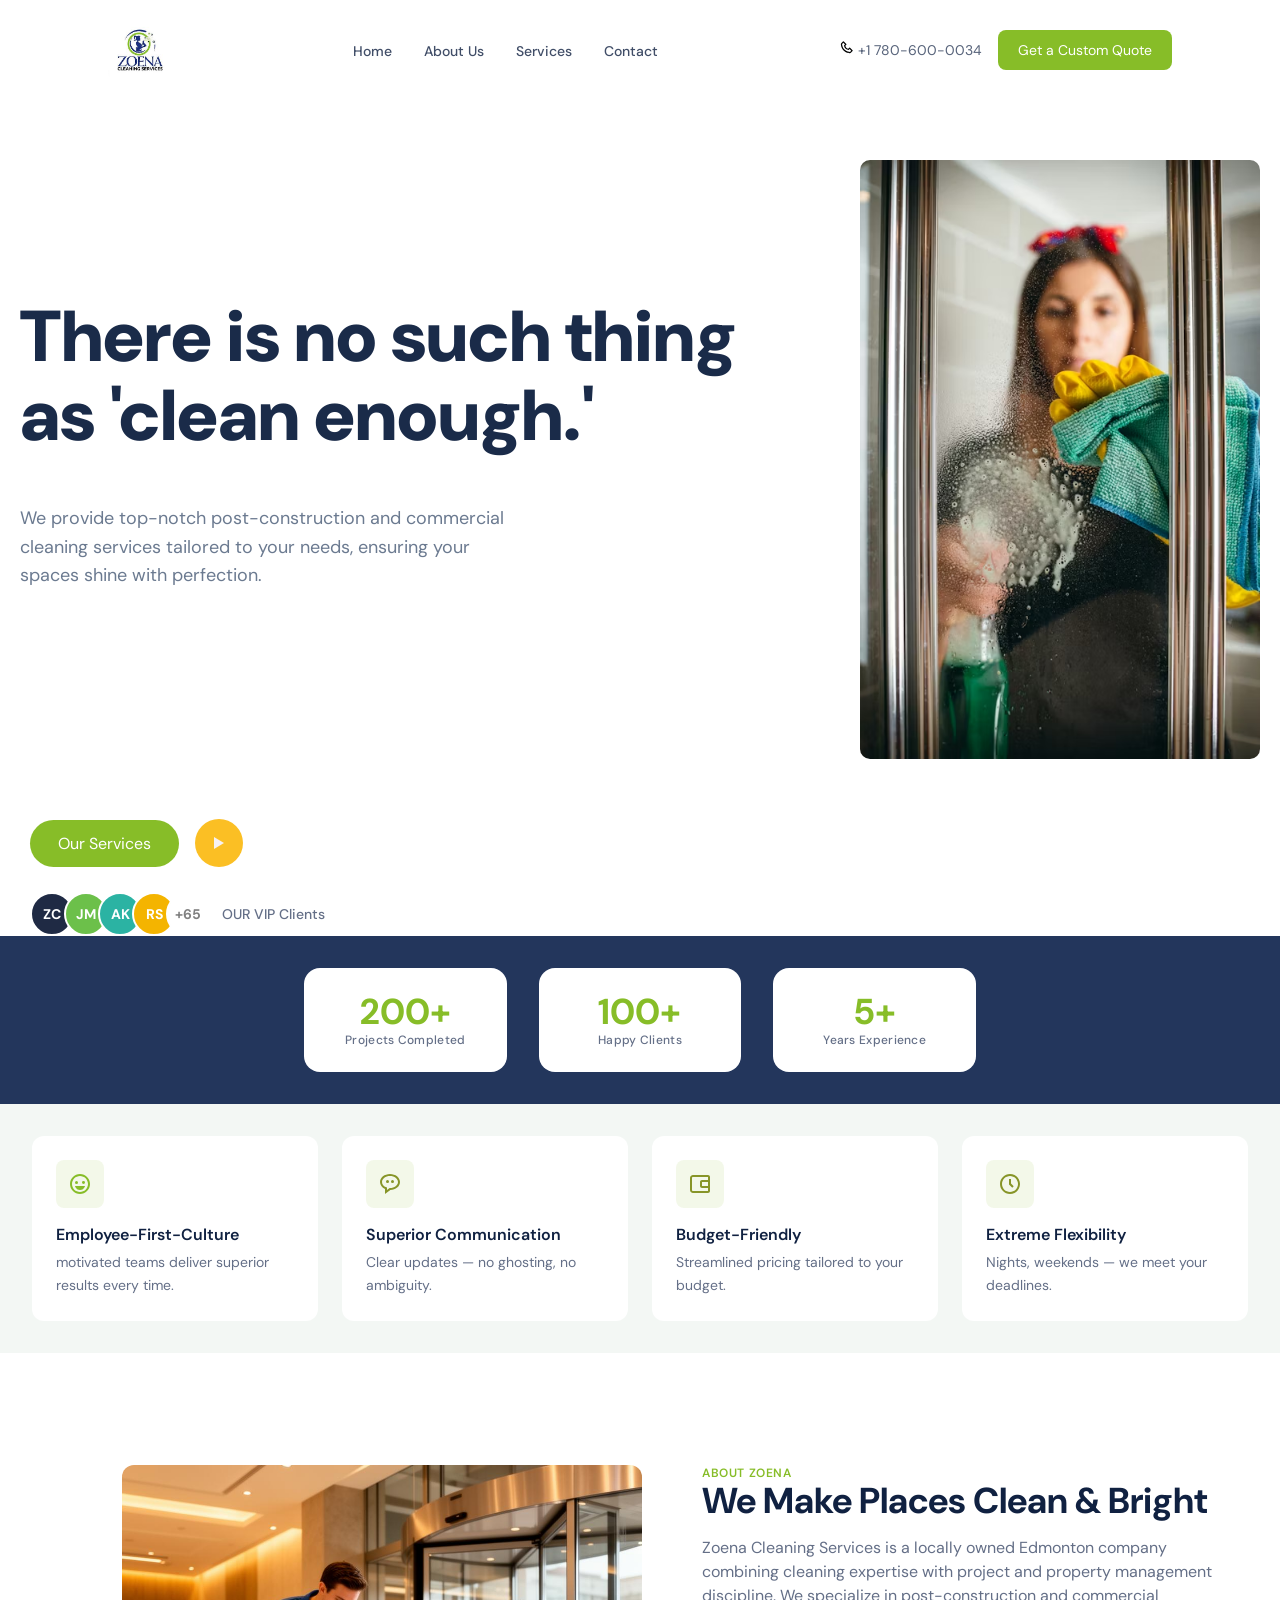
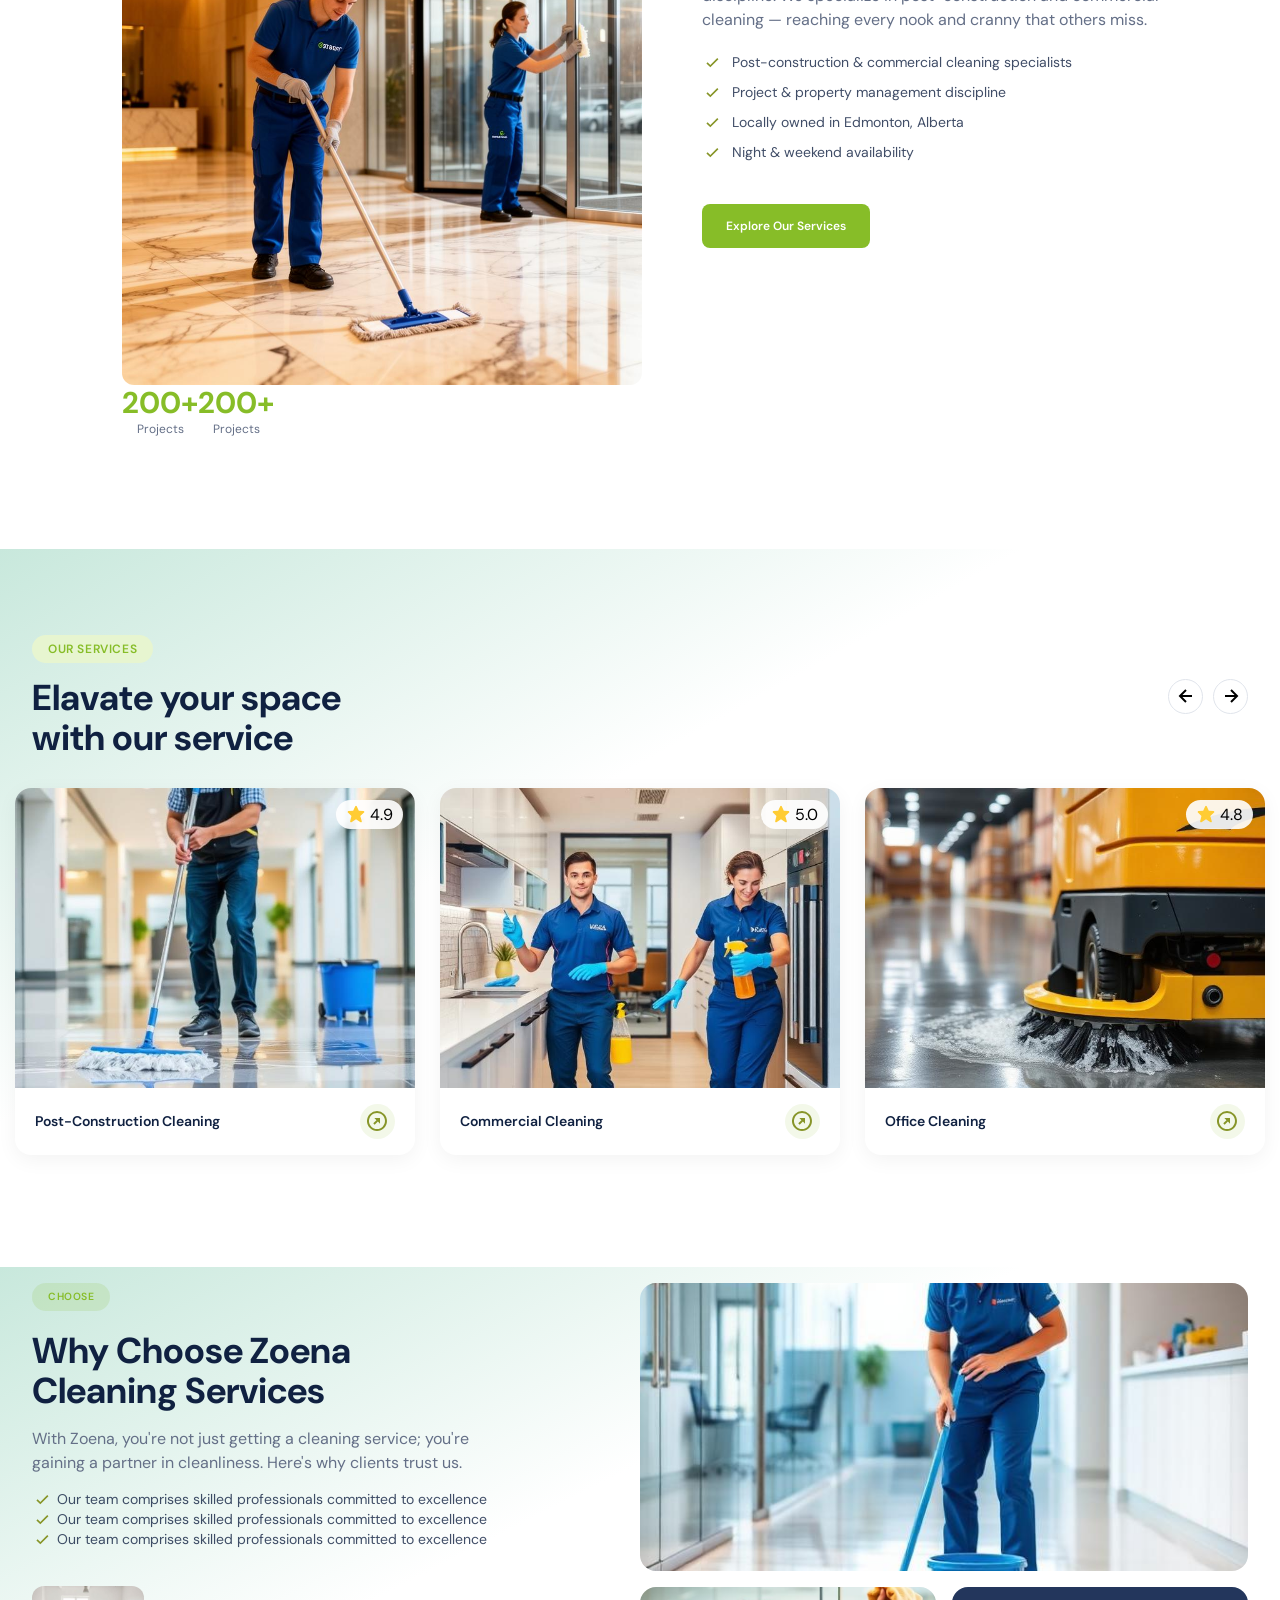
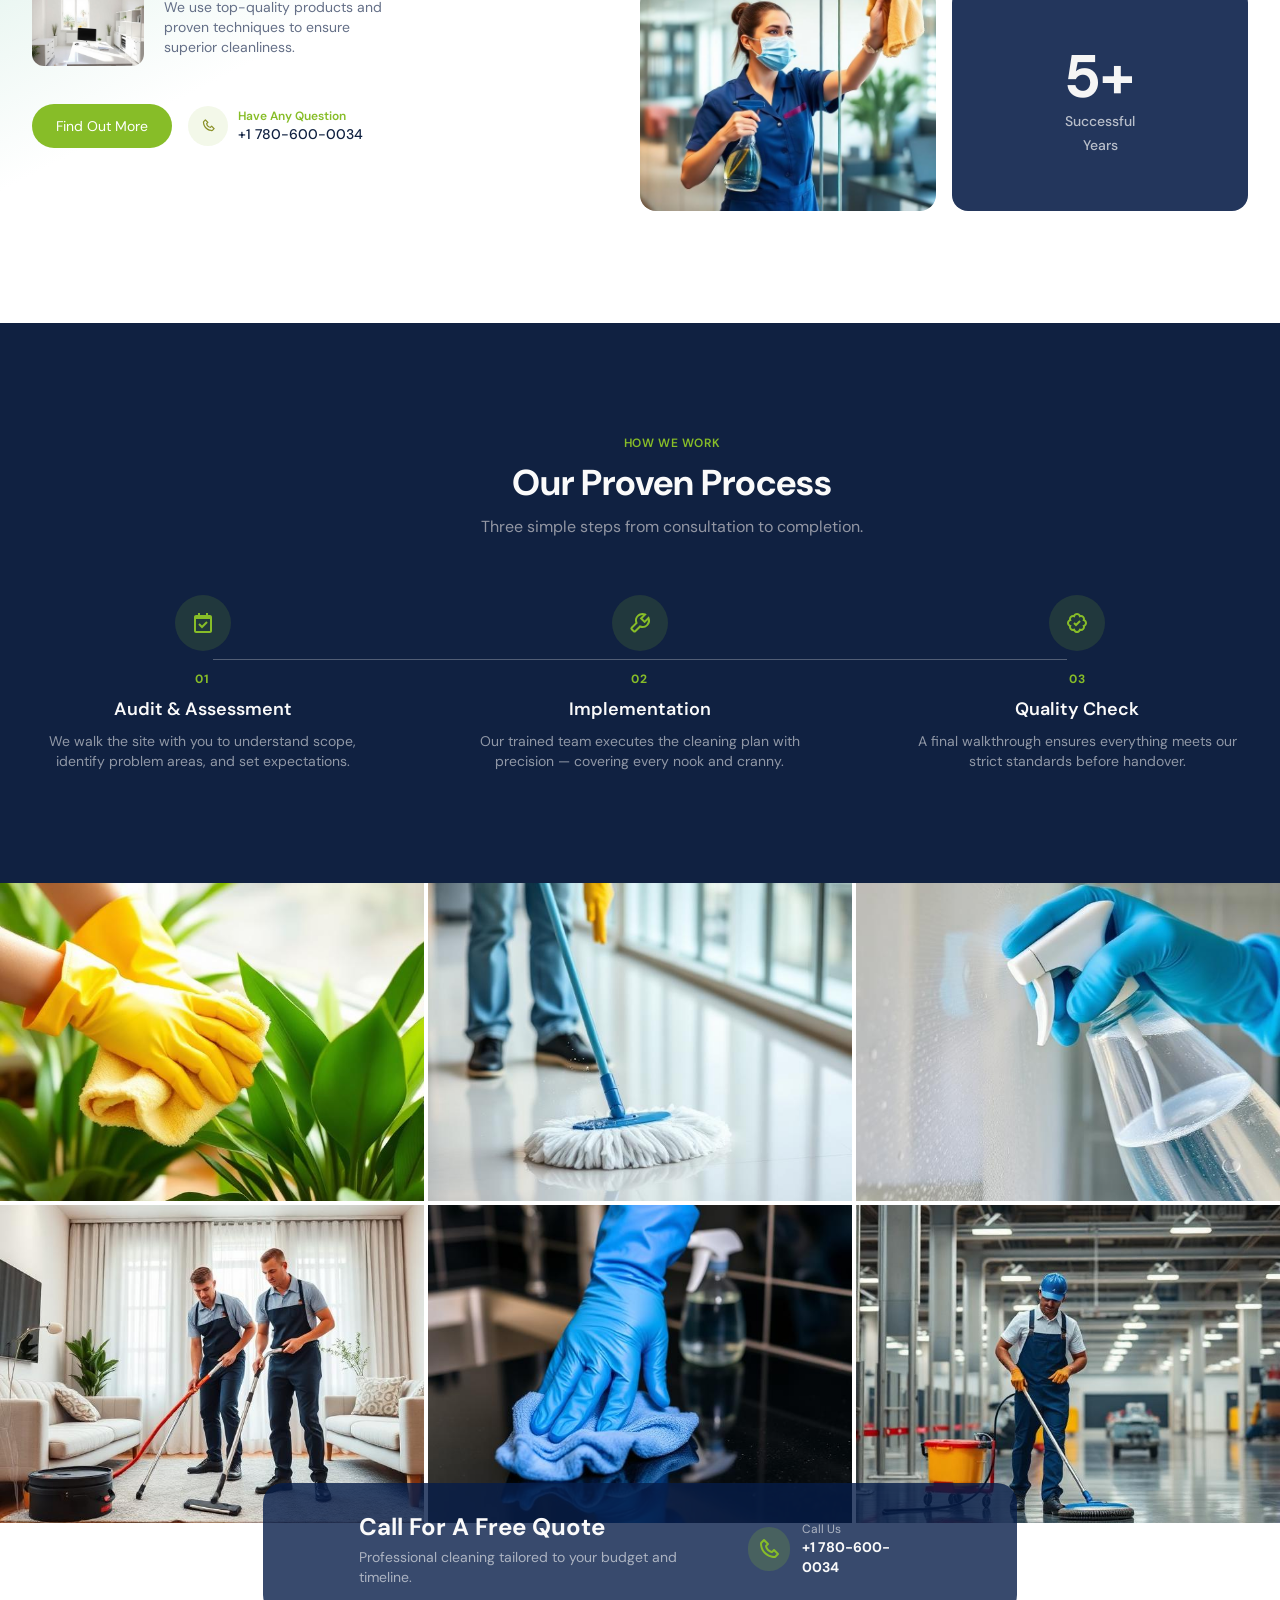
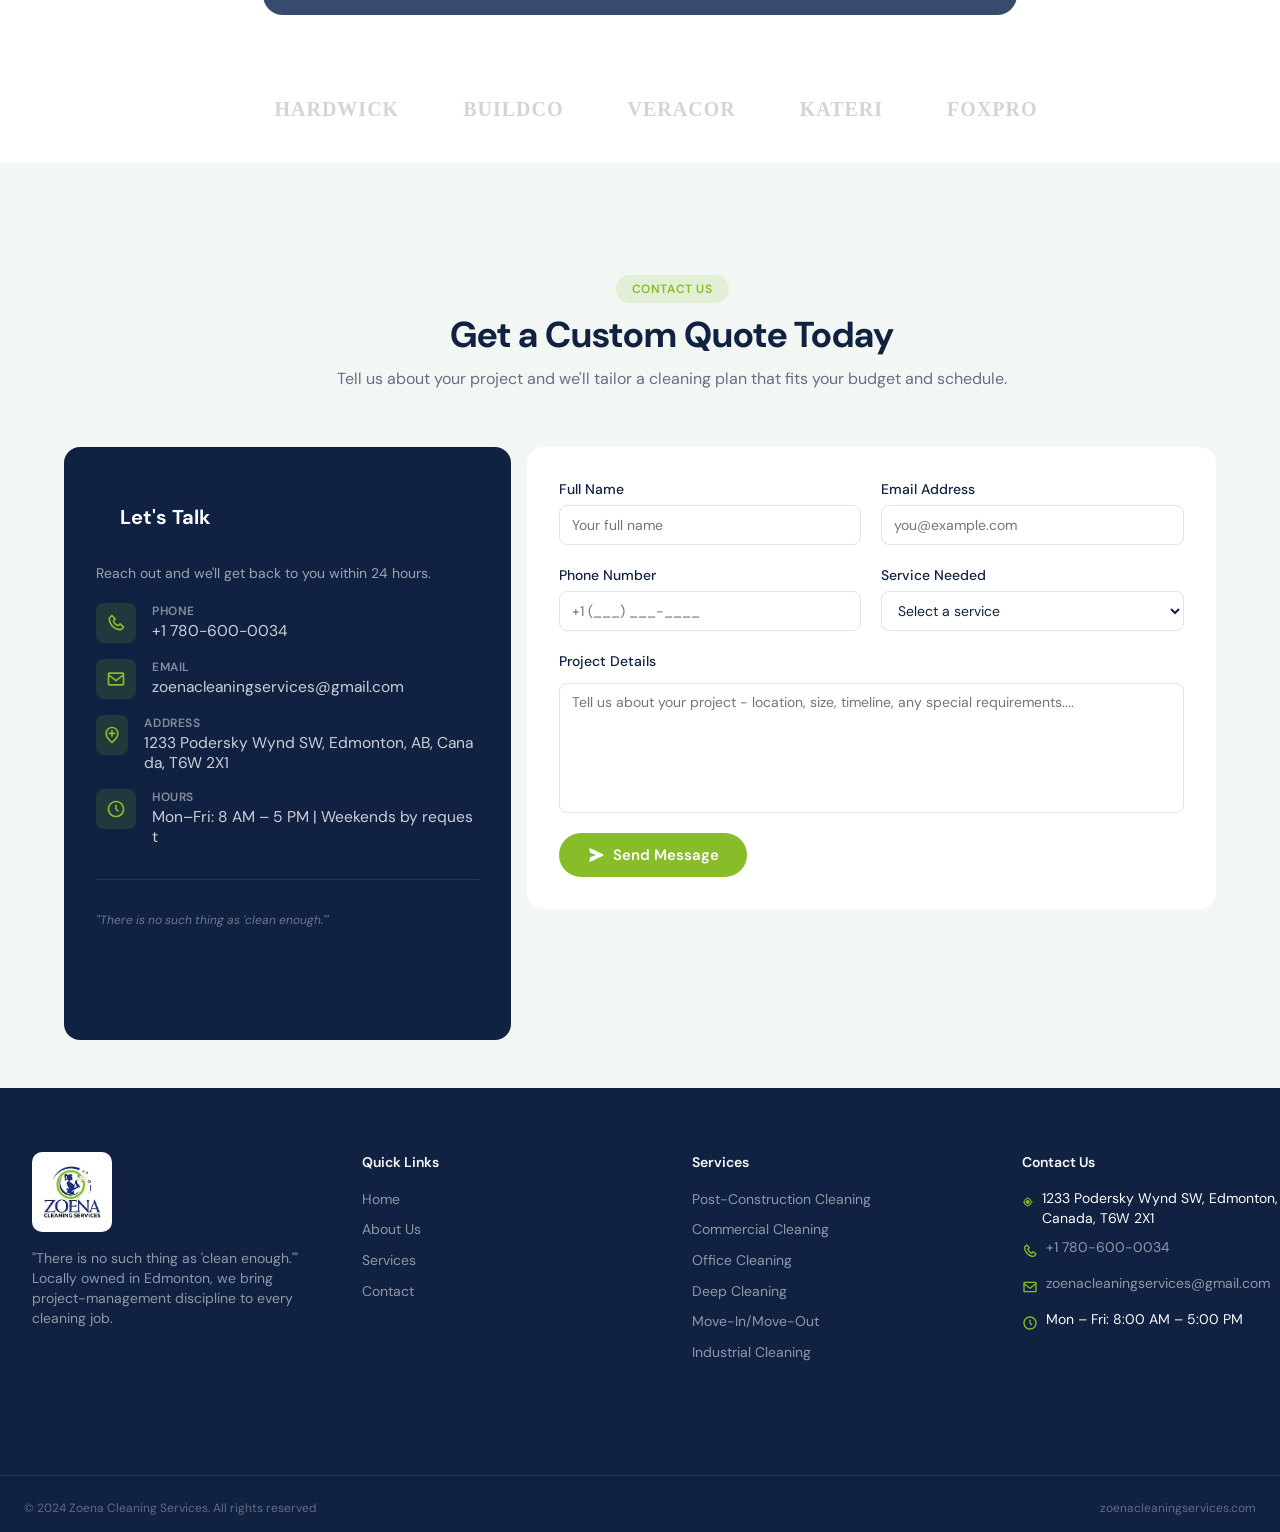
==== commit 2648aaea: "just started with the services page" ====
--- a/index.html
+++ b/index.html
@@ -30,7 +30,7 @@
                 <a href="about-us.html" class="nav_links">About Us</a>
                </li>
                <li>
-                <a href="#services" class="nav_links">Services</a>
+                <a href="services.html" class="nav_links">Services</a>
                </li>
                <li>
                 <a href="#contact" class="nav_links">Contact</a>
--- a/main.css
+++ b/main.css
@@ -357,25 +357,36 @@
     margin: 0 auto;
 }
 
-
-.about {
+.abt_1 {
     position: relative;
-}
-.about_1 {
-    position: relative;
+    animation: slide-right 0.7s cubic-bezier(0.16, 1, 0.3, 1) forwards;
+}
+
+@keyframes slide-right {
+    from {
+        opacity: 0;
+        transform: translateX(-30px);
+    }
+    to {
+        opacity: 1;
+        transform: translateX(0);
+    }
 }
 
 .big_img {
     width: 100%;
     height: auto;
     border-radius: 12px;
-}
-
-.about_2 {
+    
+}
+
+.abt_2 {
     position: absolute;
     bottom: -20px;
     right: -20px;
     width: 150px;
+
+    
 }
 
 .side_div {
@@ -402,9 +413,21 @@
     color: #646f87;
      font-family: 'DM Sans', sans-serif;
 }
-
 #about_2 {
-    margin-bottom:30px;
+    margin-bottom: 30px;
+    animation-delay: 150ms;
+    animation: slide-left 0.7s cubic-bezier(0.16, 1, 0.3, 1) forwards;
+}
+
+@keyframes slide-left {
+    from {
+        opacity: 0;
+        transform: translateX(30px);
+    }
+    to {
+        opacity: 1;
+        transform: translateX(0);
+    }
 }
 
 .green {
@@ -1159,6 +1182,17 @@
     max-width: 42rem;
     margin-left: auto;
     margin-right: auto;
+    animation: fade-up 0.7s cubic-bezier(0.16, 1, 0.3, 1) forwards;
+}
+@keyframes fade-up {
+    from {
+        opacity: 0;
+        transform: translateY(30px);
+    }
+    to {
+        opacity: 1;
+        transform: translateY(0);
+    }
 }
 
 .contact_span {
@@ -1206,7 +1240,19 @@
 
 .form_left {
     height: 100%;
+    animation: slide-right 0.7s cubic-bezier(0.16, 1, 0.3, 1) forwards;
     /* grid-column: span 2 / span 2; */
+}
+
+@keyframes slide-right {
+    from {
+        opacity: 0;
+        transform: translateX(-30px);
+    }
+    to {
+        opacity: 1;
+        transform: translateX(0);
+    }
 }
 
 .form_left_card {
@@ -1307,8 +1353,20 @@
 }
 
 .form_div_right {
-    /* grid-column: span 3 / span 3; */
-    
+    animation: slide-left 0.7s cubic-bezier(0.16, 1, 0.3, 1) forwards;
+    animation-delay: 150ms;
+    /* grid-column: span 3 / span 3; */ 
+}
+
+@keyframes slide-left {
+    from {
+        opacity: 0;
+        transform: translateX(30px);
+    }
+    to {
+        opacity: 1;
+        transform: translateX(0);
+    }
 }
 
 .form_div_box {
@@ -1648,4 +1706,590 @@
     line-height: 2.5rem;
     text-wrap: balance;
     font-weight: 700;
+}
+
+.abt_us_hero_cnt a {
+    display: flex;
+   flex-wrap: wrap;
+   align-items: center;
+   gap: .75rem;
+   margin-top: 2rem;
+   padding-top: 1.25rem;
+   border-top-width: 1px;
+   text-decoration: none;
+}
+
+.abt_us_hero_svg {
+    width: 2.95rem;
+    height: 2.95rem;
+    background-color: #87bd2826;
+    border-radius: 99px;
+    display: flex;
+    justify-content: center;
+    align-items: center;
+}
+
+.abt_spn1 {
+    font-size: .75rem;
+    line-height: 1rem;
+    color: #646f87;
+    display: block;
+}
+
+.abt_spn2 {
+    font-size: .875rem;
+    line-height: 1.25rem;
+    color: #102141;
+    font-weight: 600;
+    display: block;
+
+}
+
+.stat-section {
+    background-color: #87bd28;
+    padding-top: 3.5rem;
+    padding-bottom: 3.5rem;
+}
+
+.stat-ctn {
+    padding-left: 2rem;
+    padding-right: 2rem;
+    margin-left: auto;
+    margin-right: auto;
+    width: 100%;
+}
+
+.stat-grid {
+    display: grid;
+    grid-template-columns: repeat(4, minmax(0, 1fr));
+    gap: 2rem;
+}
+
+.stat-grid-card {
+    text-align: center;
+
+    animation: fade-up 0.7s cubic-bezier(0.16, 1, 0.3, 1) forwards;
+    }
+
+    @keyframes fade-up {
+    from {
+        opacity: 0;
+        transform: translateY(30px);
+    }
+    to {
+        opacity: 1;
+        transform: translateY(0);
+    }
+}
+
+
+.stat-grid-card-num {
+    font-size: 3rem;
+    line-height: 1;
+    color: #ffffff;
+    font-weight: 700;
+    text-align: center;
+}
+
+.stat-grid-card-txt {
+    font-size: .875rem;
+    line-height: 1.25rem;
+    color: #ffffff99;
+    font-weight: 500;
+    margin-top: .25rem;
+    text-align: center;
+}
+
+.expert-section {
+    padding-top: 7rem;
+    padding-bottom: 7rem;
+    background-color: #f3f7f4;
+}
+
+.expert-container {
+    padding-left: 2rem;
+    padding-right: 2rem;
+    margin-left: auto;
+    margin-right: auto;
+    width: 100%;
+}
+
+.expert-upper-deets {
+    margin-bottom: 3.5rem;
+    text-align: center;
+    max-width: 42rem;
+    margin-left: auto;
+    margin-right: auto;
+    animation: fade-up 0.7s cubic-bezier(0.16, 1, 0.3, 1) forwards;
+}
+
+@keyframes fade-up {
+    from {
+        opacity: 0;
+        transform: translateY(30px);
+    }
+    to {
+        opacity: 1;
+        transform: translateY(0);
+    }
+}
+
+.expert-span {
+    color: #87bd28;
+    letter-spacing: .05em;
+    text-transform: uppercase;
+    font-weight: 600;
+    font-size: .75rem;
+    line-height: 1rem;
+    text-align: center;
+    display: inline-block;
+    margin-bottom: .75rem;
+}
+
+.expert-upper-deets h2 {
+    font-size: 2.25rem;
+    line-height: 2.5rem;
+    text-wrap: balance;
+    color: #102141;
+    font-weight: 700;
+}
+
+.staff-span {
+    color: #87bd28;
+}
+
+.expert-staff-grid {
+    display: grid;
+    grid-template-columns: repeat(3, minmax(0, 1fr));
+    gap: 2rem;
+    max-width: 56rem;
+    margin-left: auto;
+    margin-right: auto;
+}
+
+.expert-staff-card {
+    border-radius: 1rem;
+    overflow: hidden;
+    position: relative;
+}
+
+.expert-staff-container {
+    overflow: hidden;
+    aspect-ratio: 3 / 4;
+    animation: fade-up 0.7s cubic-bezier(0.16, 1, 0.3, 1) forwards;
+    animation-delay: 150ms;
+}
+@keyframes fade-up {
+    from {
+        opacity: 0;
+        transform: translateY(30px);
+    }
+    to {
+        opacity: 1;
+        transform: translateY(0);
+    }
+}
+
+.expert-staff-container img {
+    object-fit: cover;
+    width: 100%;
+    height: 100%;
+    max-width: 100%;
+   transition: transform 0.6s ease-in-out;
+}
+
+.expert-staff-names {
+ background-image: linear-gradient(to top, rgba(16, 33, 65, 0.9), transparent); 
+    padding-top: 4rem;
+    padding-bottom: 1.25rem;
+    padding-left: 1.25rem;
+    padding-right: 1.25rem;
+    position: absolute;
+    right: 0;
+    left: 0;
+    bottom: 0;
+}
+
+.expert-staff-names  h3 {
+    font-size: 1rem;
+    line-height: 1.5rem;
+    color: #fafafa;
+    font-weight: 700;
+   
+
+}
+
+.expert-staff-names p {
+    font-size: .875rem;
+    line-height: 1.25rem;
+    color: #ffffffb3;
+    margin-top: .10rem;
+} 
+
+
+.expert-staff-card:hover .expert-staff-container img {
+    transform: scale(1.08);
+}
+
+.choose-section {
+    padding-top: 7rem;
+    padding-bottom: 7rem;
+    overflow: hidden;
+}
+
+.choose-container {
+    padding-left: 2rem;
+    padding-right: 2rem;
+    margin-left: auto;
+    margin-right: auto;
+    width: 100%;
+}
+
+.choose-grid {
+    display: grid;
+    align-items: center;
+    grid-template-columns: repeat(2, minmax(0, 1fr));
+    gap: 4rem;
+
+}
+
+.blocks {
+    font-size: 2.25rem;
+    line-height: 2.5rem;
+    text-wrap: balance;
+    color: #102141;
+    font-weight: #102141;
+}
+
+.choose-mini-card-grid {
+    display: grid;
+    grid-template-columns: repeat(2, minmax(0, 1fr));
+    gap: 1rem;
+    margin-top: 2rem;
+}
+
+.choose-mini-card-left {
+    padding: 1rem;
+    background-color: #f3f7f4;
+    border-radius: .75rem;
+    display: flex;
+    align-items: center;
+    gap: .75rem;
+    animation: slide-right 0.7s cubic-bezier(0.16, 1, 0.3, 1) forwards;
+}
+
+@keyframes slide-right {
+    from {
+        opacity: 0;
+        transform: translateX(-30px);
+    }
+    to {
+        opacity: 1;
+        transform: translateX(0);
+    }
+}
+
+.choose-mini-card-left svg {
+    width: 2rem;
+    height: 2rem;
+    flex-shrink: 0;
+}
+
+.choose-mini-card-h4 {
+    font-weight: 600;
+    font-size: .875rem;
+    line-height: 1.25rem;
+    color: #102141;
+}
+
+.size-6 {
+    color: #87bd28;
+    stroke: #87bd28;
+    width: 24px;
+    height: 24px;
+}
+
+.skills-bar-div {
+    margin-top: 2rem;
+}
+
+.skills-bar-div p {
+    font-weight: 600;
+    margin-bottom: 1rem;
+    font-size: .875rem;
+    line-height: 1.25rem;
+    color: #102141;
+}
+
+.skills {
+    margin-bottom: 1.25rem;
+}
+
+.skillz {
+    margin-bottom: 1.25rem;
+}
+
+.type-cleaning {
+    display: flex;
+    justify-content: space-between;
+    margin-bottom: .375rem;
+    font-size: .875rem;
+    line-height: 1.25rem;
+    color: #102141;
+     margin-top: 1.5rem;
+}
+
+
+.type-cleaning-num {
+    font-weight: 600;
+}
+
+.type-cleaning:first-child {
+    margin-top: 0;
+}
+
+.long-bar {
+    background-color: #e0e4eb;
+    border-radius: 99px;
+    height: .5rem;
+    overflow: hidden;
+    margin-top: 0.375rem;
+    margin-bottom: 1.5rem;
+}
+
+.long-bar:last-child {
+    margin-bottom: 0;
+}
+
+.mini-bar {
+    width: 0%;                
+    background-color: #87bd28;
+    border-radius: 99px;
+    height: 100%;
+    animation: grow-bar 1s cubic-bezier(0, 0, 0.2, 1) 300ms forwards;
+}
+
+@keyframes grow-bar {
+    from {
+        width: 0%;
+    }
+    to {
+        width: 95%;
+    }
+}
+
+.mini-bar-2 {
+    width: 0%;
+    background-color: #87bd28;
+    border-radius: 99px;
+    height: 100%;
+    animation: grow-bar-2 1s cubic-bezier(0, 0, 0.2, 1) 300ms forwards;
+}
+
+@keyframes grow-bar-2 {
+    from { width: 0%; }
+    to { width: 90%; }
+}
+
+.mini-bar-3 {
+    width: 0%;
+    background-color: #87bd28;
+    border-radius: 99px;
+    height: 100%;
+    animation: grow-bar-3 1s cubic-bezier(0, 0, 0.2, 1) 300ms forwards;
+}
+
+@keyframes grow-bar-3 {
+    from { width: 0%; }
+    to { width: 85%; }
+}
+
+
+.choose-card-right {
+  position: relative;
+  animation-delay: 200ms;
+
+}
+
+.choose-card-right {
+    animation: slide-right 2.2s cubic-bezier(0.16, 1, 0.3, 1) forwards;
+}
+
+@keyframes slide-right {
+    from {
+        opacity: 0;
+        transform: translateX(30px);
+    }
+    to {
+        opacity: 1;
+        transform: translateX(0);
+    }
+}
+
+.choose-card-right-image {
+    border-radius: 1rem;
+    overflow: hidden;
+}
+
+.choose-card-right-image img {
+    object-fit: cover;
+    width: 85%;
+    height: 85%;
+    aspect-ratio: 3 / 4;
+    max-width: 100%;
+}
+
+.lets-talk-section {
+    padding-top: 5rem;
+    padding-bottom: 5rem;
+    background-color: #102141;
+}
+
+.lets-talk-container {
+    padding-left: 2rem;
+    padding-right: 2rem;
+    margin-left: auto;
+    margin-right: auto;
+    width: 100%;
+}
+
+.lets-talk-div {
+    max-width: 48rem;
+    animation: fade-up 0.7s cubic-bezier(0.16, 1, 0.3, 1) forwards;
+
+@keyframes fade-up {
+    from {
+        opacity: 0;
+        transform: translateY(30px);
+    }
+    to {
+        opacity: 1;
+        transform: translateY(0);
+    }
+}
+}
+
+.lets-talk-div h2 {
+    font-size: 2.25rem;
+    line-height: 2.5rem;
+    text-wrap: balance;
+    color: #fafafa;
+    font-weight: 700;
+}
+
+.lets-talk-flex {
+    display: flex;
+    flex-wrap: wrap;
+    align-items: center;
+    gap: 1rem;
+    margin-top: 2rem;
+
+}
+
+.lets-talk-f-a {
+    font-size: .875rem;
+    line-height: 1.25rem;
+    padding-top: .875rem;
+    padding-bottom: .875rem;
+    padding-left: 2rem;
+    padding-right: 2rem;
+    color: #ffffff;
+    font-weight: 600;
+    background-color: #87bd28;
+    border-radius: 99px;
+    display: inline-flex;
+    justify-content: center;
+    align-items: center;
+    text-decoration: none;
+    animation-duration: .2s;
+    transition-duration: .2s;
+    transition: all 0.3s cubic-bezier(0.4, 0, 0.2, 1);
+    box-shadow: 0 4px 20px rgba(135, 189, 40, 0.2);
+    box-shadow: 0 10px 15px -3px rgba(135, 189, 40, 0.2), 
+         0 4px 6px -4px rgba(135, 189, 40, 0.2);
+}
+
+.lets-talk-f-a :hover {
+    background-color: red;
+}   
+
+.lets-talk-f-span {
+    color: #fafafa80;
+    font-size: .875rem;
+    line-height: 1.25rem;
+}
+
+.lets-talk-f-2a {
+    transition-property: color, background-color, border-color, text-decoration-color, fill, stroke;
+transition-timing-function: cubic-bezier(0.4, 0, 0.2, 1);
+transition-duration: 0.15s;
+
+    color: #87bd28;
+    font-weight: 600;
+    font-size: .875rem;
+    line-height: 1.25rem;
+    gap: .5rem;
+    display: flex;
+    align-items: center;
+    text-decoration: none;
+}
+
+
+/* SERVICES STYLING */
+.aervices_hero {
+    padding-top: 7rem;
+    padding-bottom: 5rem;
+    overflow: hidden;
+    position: relative;
+}
+
+.services_hero_div {
+    top: 0px;
+    right: 0px;
+    bottom: 0px;
+    left: 0px;
+    position: absolute;
+}
+
+.services_hero_div img {
+    object-fit: cover;
+    width: 100%;
+    height: 100%;
+}
+
+.services_cover_color {
+    background-color: #102141cc;
+    top: 0px;
+    right: 0px;
+    bottom: 0px;
+    left: 0px;
+    position: absolute;
+}
+
+.services_hero_text {
+    padding-left: 2rem;
+    padding-right: 2rem;
+    margin-left: auto;
+    margin-right: auto;
+    z-index: 10;
+    position: relative;
+    width: 100%;
+    text-align: center;
+}
+
+.services_hero_text h1{
+    font-size: 3rem;
+    line-height: 1;
+    color: #fafafa;
+    font-weight: 700;
+}
+.services_hero_p{
+    font-size: 1rem;
+    line-height: 1.5rem;
+    color: #fafafa99;
+    max-width: 36rem;
+    margin-top: 1rem;
+    margin-left: auto;
+    margin-right: auto;
+    text-align: center;
 }
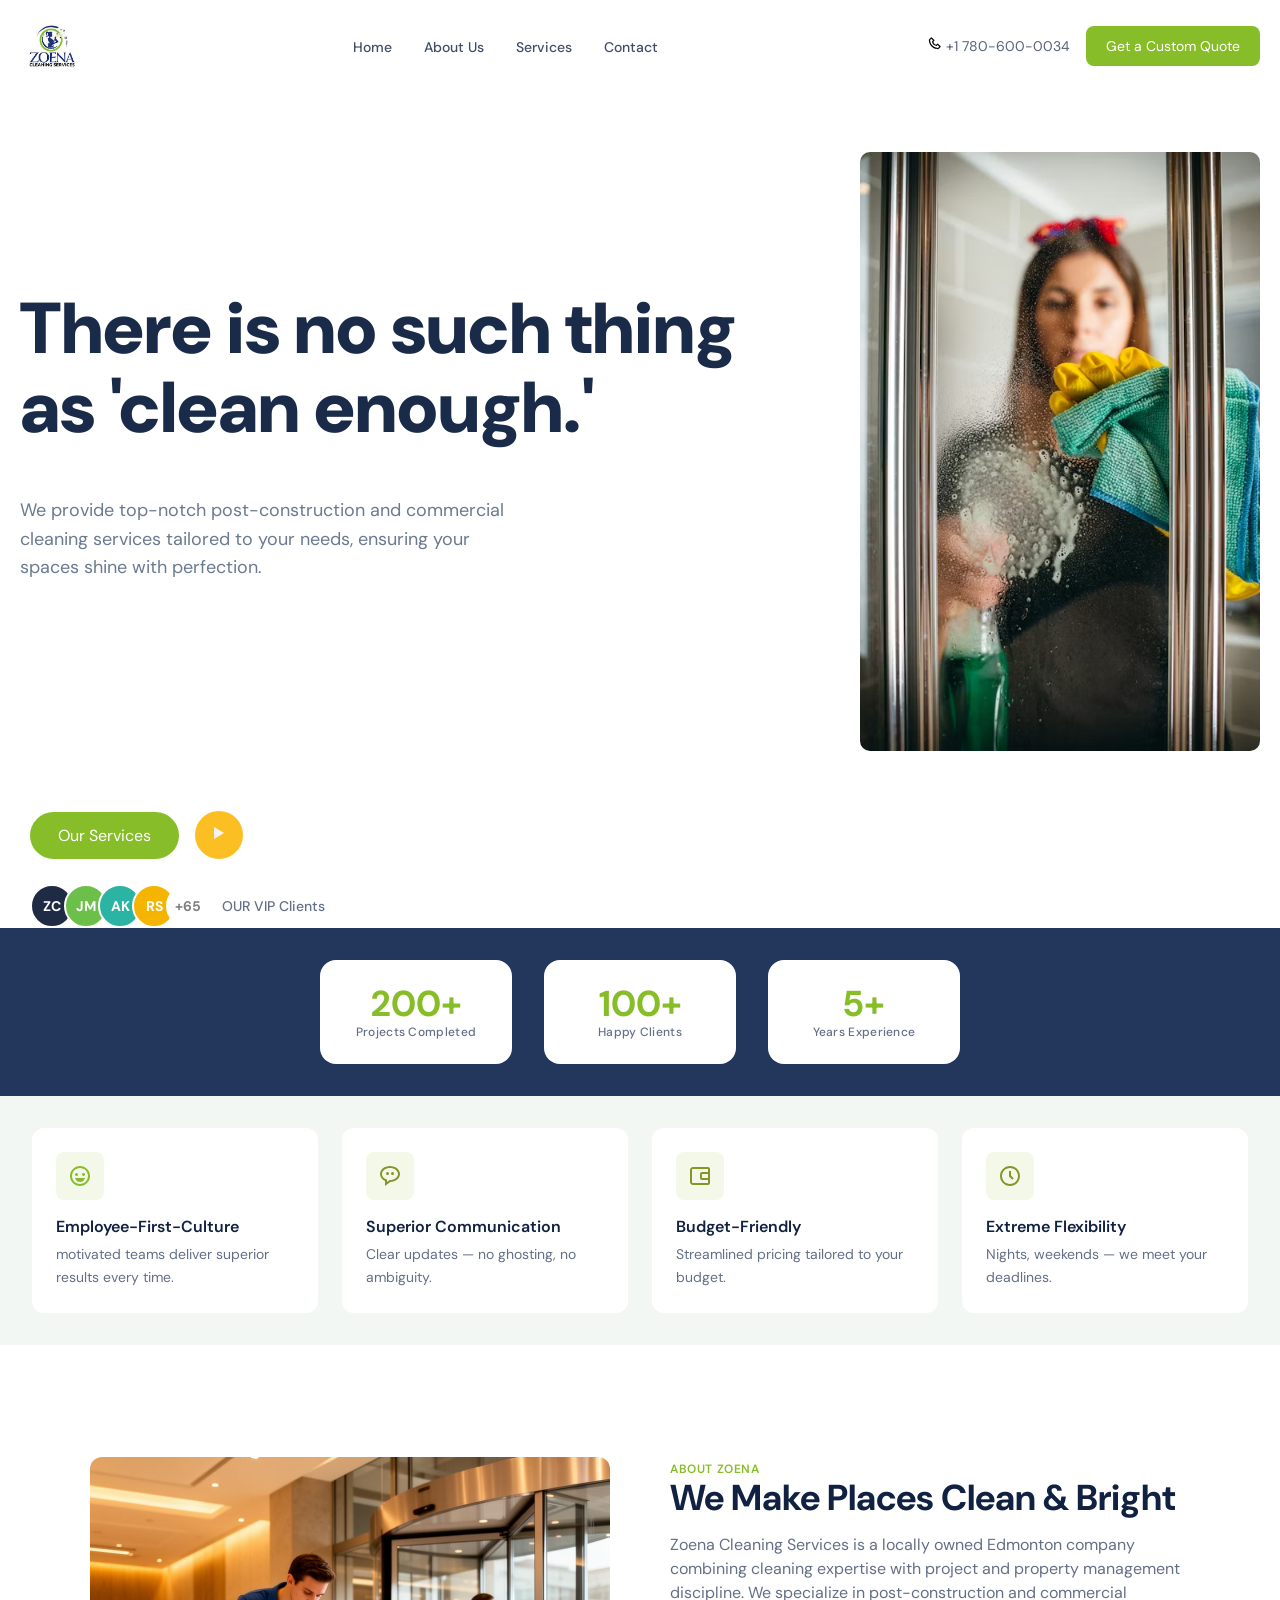
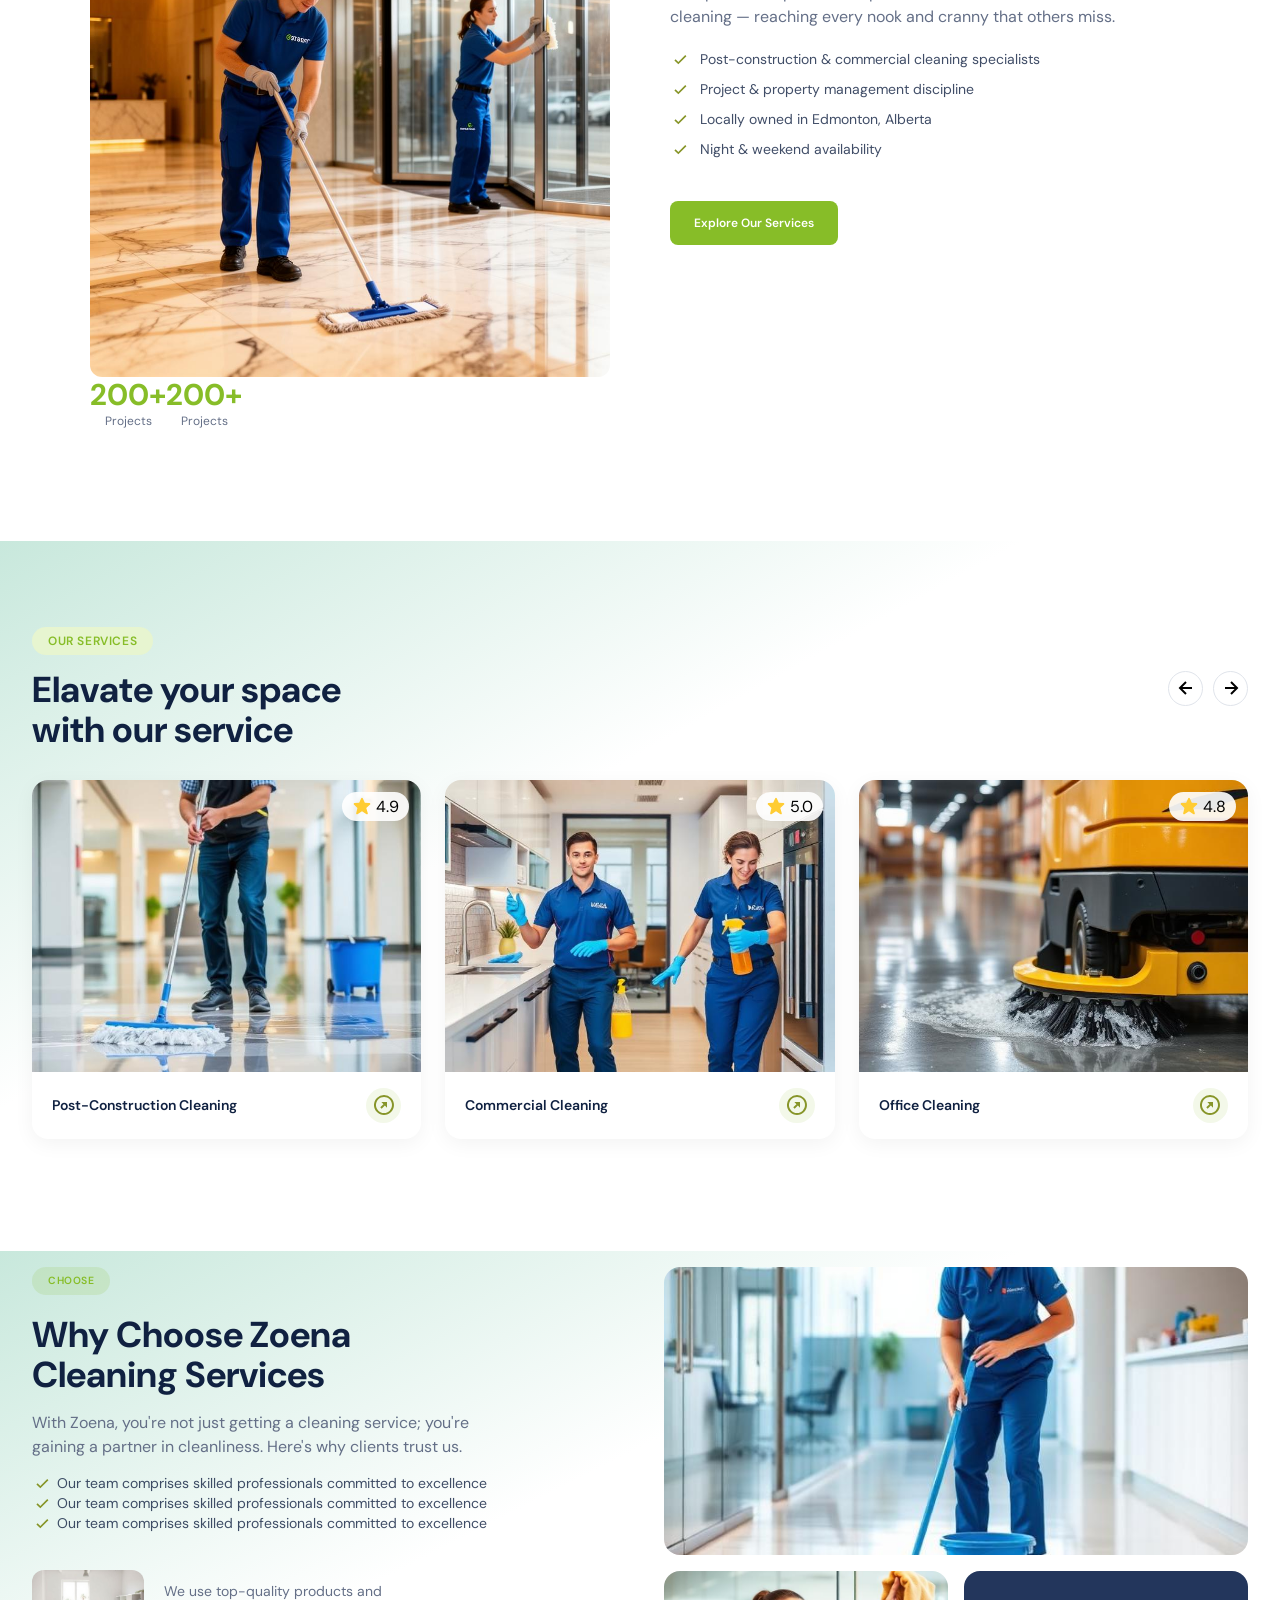
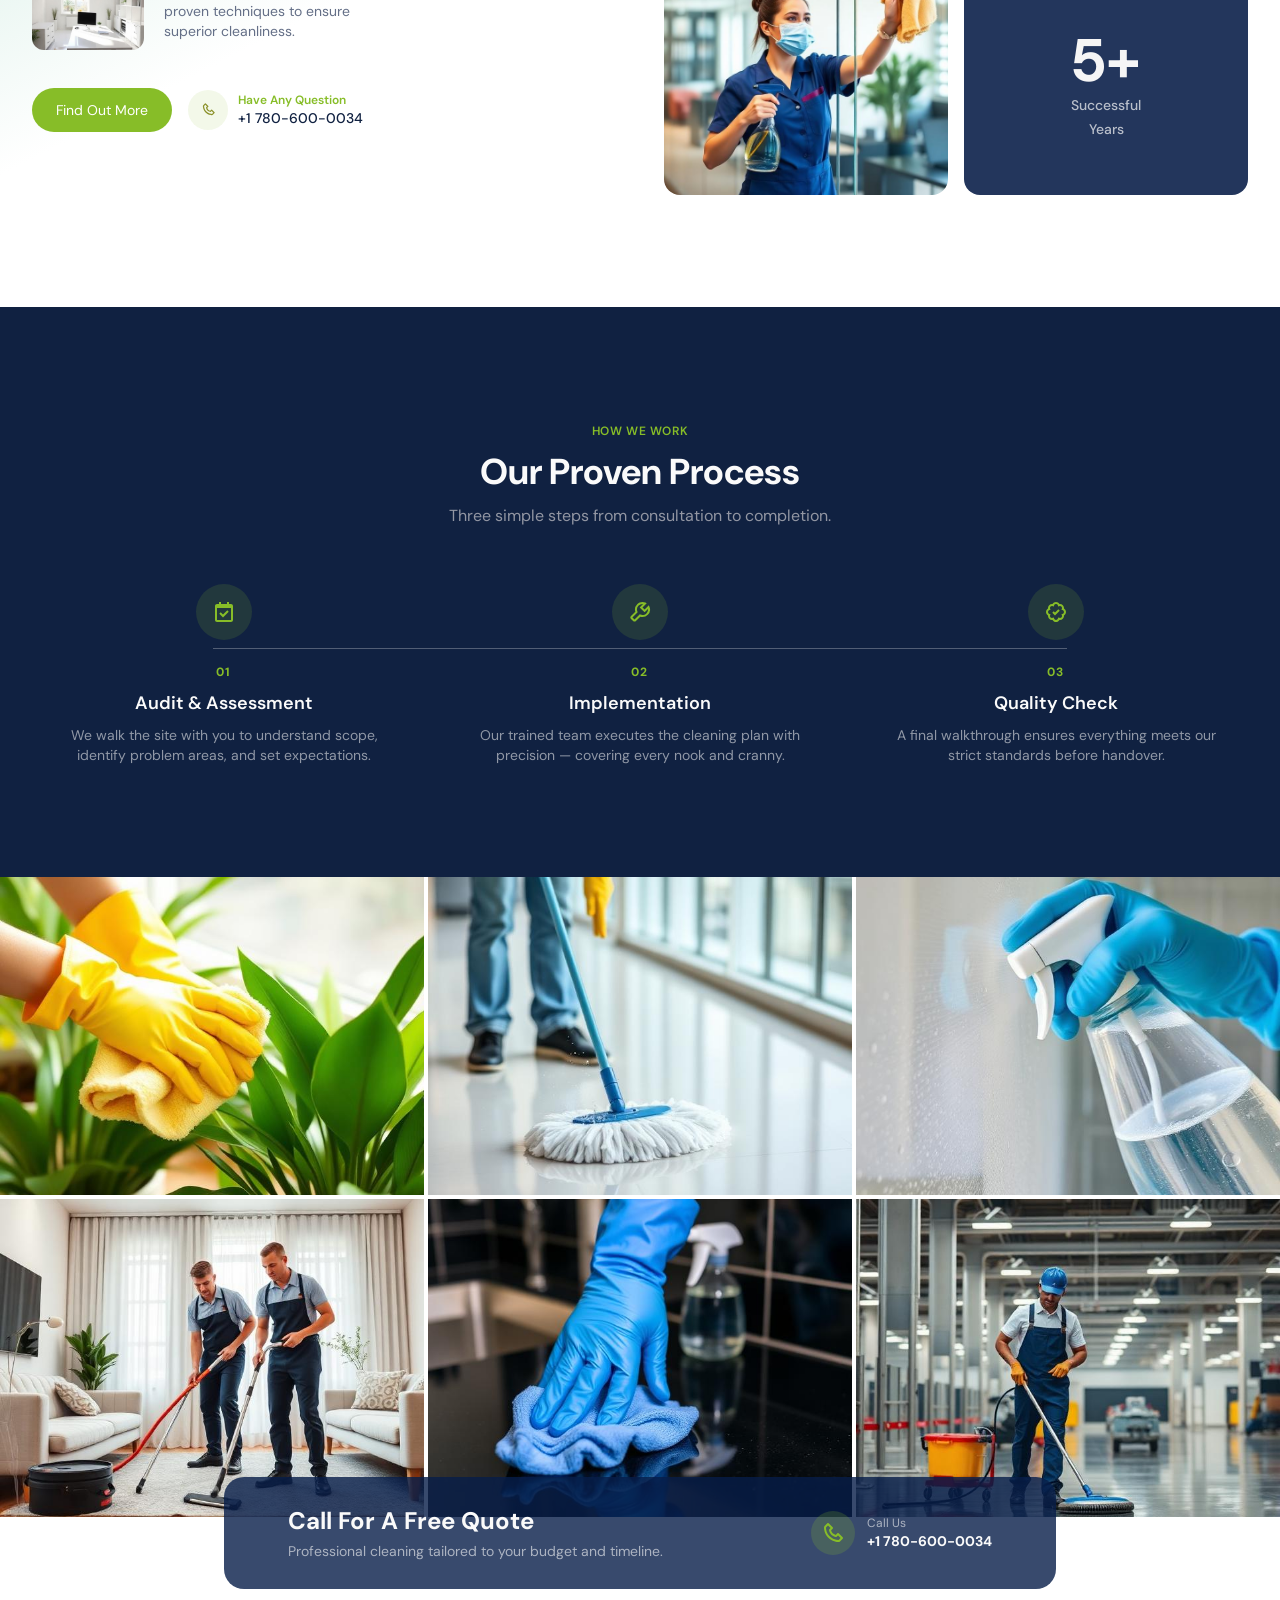
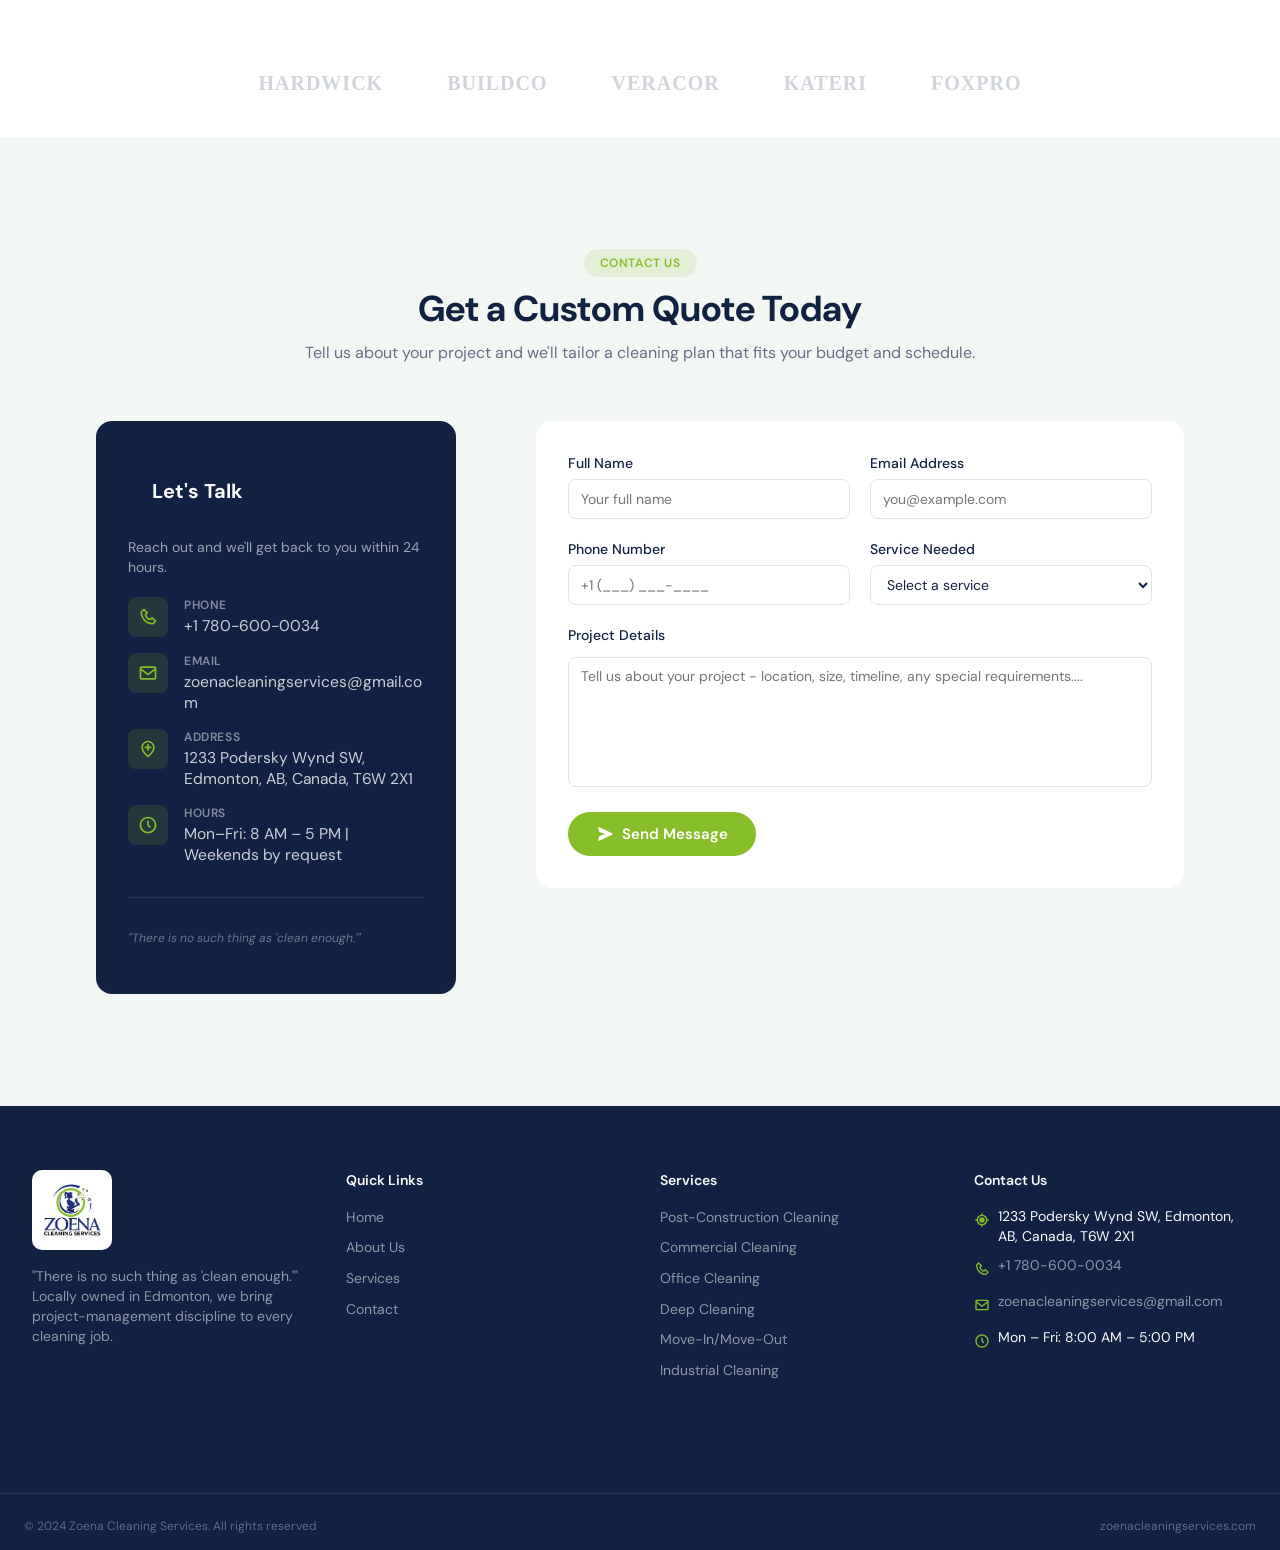
==== commit aeff13c4: "still working on responsiveness" ====
--- a/index.html
+++ b/index.html
@@ -1,3 +1,4 @@
+<!DOCTYPE html>
 <html lang="en">
 <head>
     <meta charset="UTF-8">
@@ -10,6 +11,7 @@
     <link rel="preconnect" href="https://fonts.gstatic.com" crossorigin>
     <link href="https://fonts.googleapis.com/css2?family=DM+Sans:ital,opsz,wght@0,9..40,400;0,9..40,500;0,9..40,600;0,9..40,700;1,9..40,400&display=swap" rel="stylesheet">
     <title>Zoena cleaning Services</title>
+    <script src="script.js" defer></script>
 </head>
 <body>
 
@@ -21,6 +23,13 @@
             </a>
         </div>
 
+        <button class="menu_toggle" type="button" aria-label="Open menu" aria-expanded="false" aria-controls="nav_menu">
+            <span class="menu_bar"></span>
+            <span class="menu_bar"></span>
+            <span class="menu_bar"></span>
+        </button>
+
+        <div class="nav_menu" id="nav_menu">
         <div class="services">
             <ul class="listed_tng">
                <li>
@@ -39,13 +48,14 @@
         </div>
 
         <div class="cus_care">
-            <a href="tel:+1 7806000034" class="tel_link">
+            <a href="tel:+17806000034" class="tel_link">
                 <svg xmlns="http://www.w3.org/2000/svg" width="15" height="15" viewBox="0 0 24 24" style="fill: rgba(0, 0, 0, 1);">
                     <path d="M17.707 12.293a.999.999 0 0 0-1.414 0l-1.594 1.594c-.739-.22-2.118-.72-2.992-1.594s-1.374-2.253-1.594-2.992l1.594-1.594a.999.999 0 0 0 0-1.414l-4-4a.999.999 0 0 0-1.414 0L3.581 5.005c-.38.38-.594.902-.586 1.435.023 1.424.4 6.37 4.298 10.268s8.844 4.274 10.269 4.298h.028c.528 0 1.027-.208 1.405-.586l2.712-2.712a.999.999 0 0 0 0-1.414l-4-4.001zm-.127 6.712c-1.248-.021-5.518-.356-8.873-3.712-3.366-3.366-3.692-7.651-3.712-8.874L7 4.414 9.586 7 8.293 8.293a1 1 0 0 0-.272.912c.024.115.611 2.842 2.271 4.502s4.387 2.247 4.502 2.271a.991.991 0 0 0 .912-.271L17 14.414 19.586 17l-2.006 2.005z"></path>
                 </svg>
                 +1 780-600-0034
             </a>
             <a href="#contact" class="tel_link_2">Get a Custom Quote</a>
+        </div>
         </div>
     </div>
 
@@ -162,7 +172,7 @@
 
                 <div class="about">
                     <div class="abt_1">
-                        <img src="about_pic1.jpg" alt="cleaning service" class="big_img">
+                        <img loading="lazy" src="about_pic1.jpg" alt="cleaning service" class="big_img">
                     </div>
                     <div class="abt_2"></div>
                     <div class="side_div">
@@ -215,7 +225,7 @@
     </section>
 
     <!-- SERVICES / GRADIENT SECTION -->
-    <section class="gradient_sect">
+    <section class="gradient_sect" id="services">
         <div class="gradient_cnt">
             <div class="gradient_div">
                 <div class="gradient">
@@ -240,7 +250,7 @@
         <div class="pic_cnt">
             <div class="pic_div">
                 <div class="pic_img">
-                    <img src="service-post-construction.jpg" alt="cleaning man">
+                    <img loading="lazy" src="service-post-construction.jpg" alt="cleaning man">
                     <div class="pic_span">
                         <svg xmlns="http://www.w3.org/2000/svg" width="20" height="20" viewBox="0 0 24 24" style="fill: rgba(255, 204, 51, 1);">
                             <path d="M21.947 9.179a1.001 1.001 0 0 0-.868-.676l-5.701-.453-2.467-5.461a.998.998 0 0 0-1.822-.001L8.622 8.05l-5.701.453a1 1 0 0 0-.619 1.713l4.213 4.107-1.49 6.452a1 1 0 0 0 1.53 1.057L12 18.202l5.445 3.63a1.001 1.001 0 0 0 1.517-1.106l-1.829-6.4 4.536-4.082c.297-.268.406-.686.278-1.065z"></path>
@@ -261,7 +271,7 @@
 
             <div class="pic_div">
                 <div class="pic_img">
-                    <img src="service-commercial-2.jpg" alt="cleaning man">
+                    <img loading="lazy" src="service-commercial-2.jpg" alt="cleaning man">
                     <div class="pic_span">
                         <svg xmlns="http://www.w3.org/2000/svg" width="20" height="20" viewBox="0 0 24 24" style="fill: rgba(255, 204, 51, 1);">
                             <path d="M21.947 9.179a1.001 1.001 0 0 0-.868-.676l-5.701-.453-2.467-5.461a.998.998 0 0 0-1.822-.001L8.622 8.05l-5.701.453a1 1 0 0 0-.619 1.713l4.213 4.107-1.49 6.452a1 1 0 0 0 1.53 1.057L12 18.202l5.445 3.63a1.001 1.001 0 0 0 1.517-1.106l-1.829-6.4 4.536-4.082c.297-.268.406-.686.278-1.065z"></path>
@@ -282,7 +292,7 @@
 
             <div class="pic_div">
                 <div class="pic_img">
-                    <img src="service-office-3.jpg" alt="cleaning man">
+                    <img loading="lazy" src="service-office-3.jpg" alt="cleaning man">
                     <div class="pic_span">
                         <svg xmlns="http://www.w3.org/2000/svg" width="20" height="20" viewBox="0 0 24 24" style="fill: rgba(255, 204, 51, 1);">
                             <path d="M21.947 9.179a1.001 1.001 0 0 0-.868-.676l-5.701-.453-2.467-5.461a.998.998 0 0 0-1.822-.001L8.622 8.05l-5.701.453a1 1 0 0 0-.619 1.713l4.213 4.107-1.49 6.452a1 1 0 0 0 1.53 1.057L12 18.202l5.445 3.63a1.001 1.001 0 0 0 1.517-1.106l-1.829-6.4 4.536-4.082c.297-.268.406-.686.278-1.065z"></path>
@@ -333,7 +343,7 @@
                             </li>
                         </ul>
                         <div class="mini_info">
-                            <img src="choose-.jpg" alt="office image">
+                            <img loading="lazy" src="choose-.jpg" alt="office image">
                             <p>We use top-quality products and proven techniques to ensure superior cleanliness.</p>
                         </div>
                         <div class="bottom_info">
@@ -355,10 +365,10 @@
                  <div class="left_grid">
                         <div class="left_grid_cnt">
                             <div class="left_grid_pic1">
-                                <img src="why-choose-1.jpg" alt="cleaning agent">
+                                <img loading="lazy" src="why-choose-1.jpg" alt="cleaning agent">
                             </div>
                             <div class="left_grid_pic2">
-                                <img src="why-choose-2.jpg" alt="a cleaning agent">
+                                <img loading="lazy" src="why-choose-2.jpg" alt="a cleaning agent">
                             </div>
                             <div class="success_div">
                                 <div class="success_card">
@@ -427,22 +437,22 @@
     <section class="gal_sect">
         <div class="gal_grid">
             <div class="gal_card">
-                <img src="gallery-1-.jpg" alt="cleaning hands">
+                <img loading="lazy" src="gallery-1-.jpg" alt="cleaning hands">
             </div>
             <div class="gal_card">
-                <img src="gallery-2-.jpg" alt="cleaning hands">
+                <img loading="lazy" src="gallery-2-.jpg" alt="cleaning hands">
             </div>
             <div class="gal_card">
-                <img src="gallery-3-.jpg" alt="cleaning hands">
+                <img loading="lazy" src="gallery-3-.jpg" alt="cleaning hands">
             </div>
             <div class="gal_card">
-                <img src="gallery-4-.jpg" alt="cleaning hands">
+                <img loading="lazy" src="gallery-4-.jpg" alt="cleaning hands">
             </div>
             <div class="gal_card">
-                <img src="gallery-5-.jpg" alt="cleaning hands">
+                <img loading="lazy" src="gallery-5-.jpg" alt="cleaning hands">
             </div>
             <div class="gal_card">  
-                <img src="gallery-6-.jpg" alt="cleaning hands">
+                <img loading="lazy" src="gallery-6-.jpg" alt="cleaning hands">
             </div>
         </div>
 
@@ -452,7 +462,7 @@
                     <h3>Call For A Free Quote</h3>
                     <p>Professional cleaning tailored to your budget and timeline.</p>
                 </div>
-                <a href="+17806000034" class="quote_ref">
+                <a href="tel:+17806000034" class="quote_ref">
                     <div class="quote_svg">
                         <svg xmlns="http://www.w3.org/2000/svg" width="24" height="24" viewBox="0 0 24 24" style="fill: rgba(135, 189, 40, 1);transform: ;msFilter:;"><path d="M17.707 12.293a.999.999 0 0 0-1.414 0l-1.594 1.594c-.739-.22-2.118-.72-2.992-1.594s-1.374-2.253-1.594-2.992l1.594-1.594a.999.999 0 0 0 0-1.414l-4-4a.999.999 0 0 0-1.414 0L3.581 5.005c-.38.38-.594.902-.586 1.435.023 1.424.4 6.37 4.298 10.268s8.844 4.274 10.269 4.298h.028c.528 0 1.027-.208 1.405-.586l2.712-2.712a.999.999 0 0 0 0-1.414l-4-4.001zm-.127 6.712c-1.248-.021-5.518-.356-8.873-3.712-3.366-3.366-3.692-7.651-3.712-8.874L7 4.414 9.586 7 8.293 8.293a1 1 0 0 0-.272.912c.024.115.611 2.842 2.271 4.502s4.387 2.247 4.502 2.271a.991.991 0 0 0 .912-.271L17 14.414 19.586 17l-2.006 2.005z"></path></svg>
                     </div>
@@ -476,7 +486,7 @@
         </div>
     </section>
     <!--CUSTOM CARE SECTION-->
-    <section class="custom_sect">
+    <section class="custom_sect" id="contact">
         <div class="custom_cnt">
             <div class="custom_div">
                 <span class="contact_span">Contact Us</span>
@@ -599,10 +609,10 @@
                     <h4>Quick Links</h4>
                     <ul>
                         <li>
-                            <a href="#home">Home</a>
-                        </li>
-                        <li>
-                            <a href="#about us">About Us</a>
+                            <a href="index.html">Home</a>
+                        </li>
+                        <li>
+                            <a href="about-us.html">About Us</a>
                         </li>
                         <li>
                             <a href="#services">Services</a>
@@ -648,7 +658,7 @@
 
                         <li class="contact_li">
                             <svg xmlns="http://www.w3.org/2000/svg" width="24" height="24" viewBox="0 0 24 24" style="fill: rgba(135, 189, 40, 1);transform: ;msFilter:;"><path d="M17.707 12.293a.999.999 0 0 0-1.414 0l-1.594 1.594c-.739-.22-2.118-.72-2.992-1.594s-1.374-2.253-1.594-2.992l1.594-1.594a.999.999 0 0 0 0-1.414l-4-4a.999.999 0 0 0-1.414 0L3.581 5.005c-.38.38-.594.902-.586 1.435.023 1.424.4 6.37 4.298 10.268s8.844 4.274 10.269 4.298h.028c.528 0 1.027-.208 1.405-.586l2.712-2.712a.999.999 0 0 0 0-1.414l-4-4.001zm-.127 6.712c-1.248-.021-5.518-.356-8.873-3.712-3.366-3.366-3.692-7.651-3.712-8.874L7 4.414 9.586 7 8.293 8.293a1 1 0 0 0-.272.912c.024.115.611 2.842 2.271 4.502s4.387 2.247 4.502 2.271a.991.991 0 0 0 .912-.271L17 14.414 19.586 17l-2.006 2.005z"></path></svg>
-                            <a href="#services">+1 780-600-0034</a>
+                            <a href="tel:+17806000034">+1 780-600-0034</a>
                         </li>
                         <li class="contact_li">
                             <svg xmlns="http://www.w3.org/2000/svg" width="24" height="24" viewBox="0 0 24 24" style="fill: rgba(135, 189, 40, 1);transform: ;msFilter:;"><path d="M20 4H4c-1.103 0-2 .897-2 2v12c0 1.103.897 2 2 2h16c1.103 0 2-.897 2-2V6c0-1.103-.897-2-2-2zm0 2v.511l-8 6.223-8-6.222V6h16zM4 18V9.044l7.386 5.745a.994.994 0 0 0 1.228 0L20 9.044 20.002 18H4z"></path></svg>
--- a/main.css
+++ b/main.css
@@ -1,17 +1,92 @@
+/* ================================
+   BASE / RESET
+   ================================ */
+
+/* border-box makes width include padding + border, so "width: 100%" no longer overflows */
+*,
+*::before,
+*::after {
+    box-sizing: border-box;
+}
+
 * {
     padding: 0;
     margin: 0;
-    font-family:'DM Sans', sans-serif;
-}
+    font-family: 'DM Sans', sans-serif;
+}
+
+html {
+    scroll-behavior: smooth;
+    scroll-padding-top: 6rem; /* keeps anchor targets from hiding under the sticky nav */
+    -webkit-text-size-adjust: 100%;
+}
+
+body {
+    min-height: 100vh;
+}
+
+/* ================================
+   NAVBAR
+   ================================ */
+
 .nav_container {
     display: flex;
-    justify-content: space-around;
-    align-items: center;
-    padding: 18px;
+    justify-content: space-between;
+    align-items: center;
+    padding: 14px max(1.25rem, calc((100% - 80rem) / 2));
+    gap: 1.5rem;
     position: sticky;
     top: 0;
     z-index: 1000;
     background-color: #fffffff2;
+}
+
+/* wraps the links + phone + button so they can collapse into the hamburger menu */
+.nav_menu {
+    display: flex;
+    align-items: center;
+    flex: 1;
+    gap: 1.5rem;
+}
+
+.services {
+    margin: 0 auto; /* centres the links between the logo and the buttons */
+}
+
+/* hamburger button: hidden on desktop, shown on small screens */
+.menu_toggle {
+    display: none;
+    flex-direction: column;
+    justify-content: center;
+    gap: 5px;
+    width: 2.75rem;
+    height: 2.75rem;
+    padding: 0.6rem;
+    background: transparent;
+    border: 1px solid #e0e4eb;
+    border-radius: 0.5rem;
+    cursor: pointer;
+}
+
+.menu_bar {
+    display: block;
+    width: 100%;
+    height: 2px;
+    background-color: #102141;
+    border-radius: 2px;
+    transition: transform 0.25s ease, opacity 0.2s ease;
+}
+
+.menu_toggle[aria-expanded="true"] .menu_bar:nth-child(1) {
+    transform: translateY(7px) rotate(45deg);
+}
+
+.menu_toggle[aria-expanded="true"] .menu_bar:nth-child(2) {
+    opacity: 0;
+}
+
+.menu_toggle[aria-expanded="true"] .menu_bar:nth-child(3) {
+    transform: translateY(-7px) rotate(-45deg);
 }
 
 .listed_tng {
@@ -48,7 +123,7 @@
 
 .img-logo-link {
     height: 4rem;
-    width:auto ;
+    width: auto;
 }
 
 .cus_care {
@@ -66,6 +141,7 @@
     font-size: 0.875rem;
     line-height: 1.25rem;
     gap: 0.5rem;
+    white-space: nowrap;
 }
 
 .tel_link_2 {
@@ -74,8 +150,6 @@
     font-size: 0.875rem;
     line-height: 1.25rem;
     gap: 0.5rem;
-    font-size: 0.875rem;
-    line-height: 1.25rem;
     padding-top: 0.625rem;
     padding-bottom: 0.625rem;
     padding-left: 1.25rem;
@@ -87,7 +161,8 @@
     border-bottom-left-radius: 0.5rem;
     justify-content: center;
     align-items: center;
-    cursor:pointer;
+    cursor: pointer;
+    white-space: nowrap;
 }
 
 .tel_link_2:hover {
@@ -95,14 +170,27 @@
     cursor: pointer;
 }
 
+/* ================================
+   HERO
+   ================================ */
+
 .sect_container {
-    display:flex;
-    justify-content: space-between   ;
+    display: flex;
+    justify-content: space-between;
     align-items: center;
     padding: 60px 20px;
     gap: 60px;
 }
 
+.left_sect {
+    flex: 1 1 0;
+    min-width: 0;
+}
+
+.right_sect {
+    flex: 0 1 25rem;
+    min-width: 0;
+}
 
 .left_sect h1 {
     display: inline-block;
@@ -112,12 +200,9 @@
     margin-inline-end: 0px;
     font-size: clamp(40px, 6vw, 72px);
     line-height: 1.1;
-    font-weight: 600px;
-    color:#1a2b49;
+    color: #1a2b49;
     font-family: 'DM Sans', sans-serif;
     font-weight: 900;
-    font-display: swap; 
-
 }
 
 .left_sect p {
@@ -129,11 +214,16 @@
     margin-bottom: 80px;
 }
 
-
+/* images shrink to fit their container, never overflow it */
 img {
-    width: 400px;
+    max-width: 100%;
     height: auto;
+    display: block;
     border-radius: 10px;
+}
+
+.right_sect img {
+    width: 100%;
 }
 
 .serv_btn {
@@ -141,7 +231,7 @@
     align-items: center;
     gap: 1rem;
     margin-bottom: 25px;
-    margin-left: 30px;
+    margin-left: max(30px, calc((100% - 80rem) / 2 + 20px));
 }
 
 .serv_btn_link {
@@ -149,18 +239,15 @@
     justify-content: center;
     align-items: center;
     gap: 0.5rem;
-
     text-decoration: none;
     padding-left: 1.75rem;
     padding-right: 1.75rem;
     padding-top: 0.825rem;
-
     padding-bottom: 0.825rem;
     border-radius: 9999px;
     background-color: #87bd28;
     color: white;
     cursor: pointer;
-
 }
 
 .serv_btn_link:hover {
@@ -177,7 +264,7 @@
 }
 
 .play_btn:hover {
-    background-color:rgb(236, 178, 33) ;
+    background-color: rgb(236, 178, 33);
 }
 
 .clt_div {
@@ -185,7 +272,7 @@
     align-items: center;
     gap: 0.75rem;
     border-color: #e0e4eb;
-    margin-left: 30px;
+    margin-left: max(30px, calc((100% - 80rem) / 2 + 20px));
 }
 
 .clt_cnt {
@@ -195,31 +282,28 @@
 
 .clients {
     font-weight: 700;
-    height: 40px;
-    width: 40px;
-    border-width: 2px;
+    height: 44px;
+    width: 44px;
     border-radius: 50%;
-
     color: #ffffff;
     background-color: #102141;
     display: flex;
     justify-content: center;
     align-items: center;
     font-size: 14px;
-
     border: 2px solid white;
     margin-left: -10px;
 }
 
 .clients:first-child {
-  margin-left: 0;
+    margin-left: 0;
 }
 
 .clients:nth-child(1) { background: #1f2a44; }
 .clients:nth-child(2) { background: #6cc04a; }
 .clients:nth-child(3) { background: #2bb3a3; }
 .clients:nth-child(4) { background: #f4b400; }
-.clients:nth-child(5) { background: #FFFF; color: gray;}
+.clients:nth-child(5) { background: #FFFF; color: gray; }
 
 .vip {
     font-weight: 500;
@@ -232,7 +316,6 @@
 .projects_div {
     background-color: #23365c;
     border-color: #e0e4eb;
-
 }
 
 .projects_container {
@@ -241,34 +324,28 @@
     margin-left: auto;
     margin-right: auto;
     max-width: 42rem;
-    padding-top: 2rem;
-    padding-bottom: 2rem;
+    padding: 2rem 1rem;
     gap: 2rem;
 }
 
 .projects {
-    
-    align-items: center;
-    padding-left: 1.5rem;
-    padding-right: 1.5rem;
-    padding-top: 1.5rem;
-    padding-bottom: 1.5rem;
+    align-items: center;
+    padding: 1.5rem;
     gap: 1.25rem;
     border-radius: 1rem;
     border-width: 1px;
     border-color: #e0e4eb80;
     background-color: #ffffff;
-    align-items: center;
     justify-content: center;
     text-align: center;
 }
 
 .numbers {
-    font-weight:700 ;
+    font-weight: 700;
     font-size: 2.25rem;
     line-height: 2.5rem;
     color: #87bd28;
-    font-family: 'DM Sans', sans-serif;;
+    font-family: 'DM Sans', sans-serif;
 }
 
 .prj_txt {
@@ -280,6 +357,10 @@
     font-family: 'DM Sans', sans-serif;
 }
 
+/* ================================
+   CARDS
+   ================================ */
+
 .card_sect {
     padding-top: 2rem;
     padding-bottom: 2rem;
@@ -303,7 +384,6 @@
     padding: 1.5rem;
     border-radius: 0.75rem;
     background-color: #ffffff;
-     
 }
 
 .svg {
@@ -326,7 +406,6 @@
     font-family: 'DM Sans', sans-serif;
 }
 
-
 .card_p {
     color: #646f87;
     line-height: 1.625;
@@ -334,6 +413,10 @@
     font-family: 'DM Sans', sans-serif;
 }
 
+/* ================================
+   ABOUT SECTION
+   ================================ */
+
 .about_sect {
     padding-top: 7rem;
     padding-bottom: 7rem;
@@ -351,10 +434,15 @@
 .about_ctn {
     display: grid;
     grid-template-columns: 1fr 1fr;
-    align-items: start; /* 👈 pushes text to top */
+    align-items: start;
     gap: 60px;
     max-width: 1100px;
     margin: 0 auto;
+}
+
+.about {
+    position: relative;
+    min-width: 0;
 }
 
 .abt_1 {
@@ -377,7 +465,6 @@
     width: 100%;
     height: auto;
     border-radius: 12px;
-    
 }
 
 .abt_2 {
@@ -385,8 +472,6 @@
     bottom: -20px;
     right: -20px;
     width: 150px;
-
-    
 }
 
 .side_div {
@@ -404,15 +489,16 @@
     line-height: 2.25rem;
     color: #87bd28;
     font-weight: 700;
-     font-family: 'DM Sans', sans-serif;
+    font-family: 'DM Sans', sans-serif;
 }
 
 .side_tet {
     font-size: .75rem;
     line-height: 1rem;
     color: #646f87;
-     font-family: 'DM Sans', sans-serif;
-}
+    font-family: 'DM Sans', sans-serif;
+}
+
 #about_2 {
     margin-bottom: 30px;
     animation-delay: 150ms;
@@ -447,7 +533,7 @@
     text-wrap: balance;
     color: #102141;
     font-weight: 700;
-    font-family:'DM Sans', sans-serif ;
+    font-family: 'DM Sans', sans-serif;
 }
 
 .about p {
@@ -457,7 +543,7 @@
     padding-bottom: 20px;
     margin-right: 0;
     color: #646f87;
-    font-family:'DM Sans', sans-serif;
+    font-family: 'DM Sans', sans-serif;
 }
 
 .about ul {
@@ -476,8 +562,8 @@
 .li_span {
     font-size: .875rem;
     line-height: 1.25rem;
-   font-family:'DM Sans', sans-serif;
-   color: #102141cc;
+    font-family: 'DM Sans', sans-serif;
+    color: #102141cc;
 }
 
 .about_btn {
@@ -494,7 +580,7 @@
     margin-top: 2rem;
     text-decoration: none;
     color: white;
-    font-family:'DM Sans', sans-serif;
+    font-family: 'DM Sans', sans-serif;
     font-size: 12px;
     line-height: 1rem;
     cursor: pointer;
@@ -515,6 +601,10 @@
     outline: none;
     box-shadow: 0 0 0 3px rgba(135, 189, 40, 0.4);
 }
+
+/* ================================
+   SERVICES / GRADIENT SECTION
+   ================================ */
 
 .gradient_sect {
     background-image: linear-gradient(to bottom right, #c8e8dc 0%, #ffffff 40%, #ffffff 100%);
@@ -523,6 +613,7 @@
     overflow: hidden;
     position: relative;
 }
+
 .gradient_cnt {
     padding-left: 2rem;
     padding-right: 2rem;
@@ -537,7 +628,9 @@
 .gradient_div {
     display: flex;
     justify-content: space-between;
-   align-items: center;
+    align-items: center;
+    flex-wrap: wrap;
+    gap: 1.25rem;
 }
 
 .gradient span {
@@ -554,7 +647,7 @@
     padding-right: 1rem;
     border-radius: 99px;
     background-color: #e7f5d0;
-    font-family:'DM Sans', sans-serif;
+    font-family: 'DM Sans', sans-serif;
     margin-bottom: 15px;
 }
 
@@ -574,25 +667,20 @@
 #grdt {
     display: flex;
     gap: 10px;
-    
-}
-
+}
 
 .arrow_btn {
-      width: 35px;
+    width: 35px;
     height: 35px;
     border-radius: 50%;
     border: 1px solid #e0e4eb;
     background-color: #ffffff;
     color: #102141;
-
     display: flex;
     align-items: center;
     justify-content: center;
-
     cursor: pointer;
     transition: all 0.25s ease;
-
 }
 
 .arrow_btn:hover {
@@ -604,24 +692,18 @@
 
 .arrow_btn:active {
     transform: scale(0.95);
-} 
+}
+
+/* three cards in a row; the breakpoints at the bottom turn this into one column */
 .pic_cnt {
-    display: flex;
-    justify-content: space-evenly;
-    align-items: center;
-    gap: 10px;
-}
-
-@media (max-width: 768px) {
-    .pic_cnt {
-        display: block;
-    }
-}
-
-@media (min-width: 768px) {
-    .pic_cnt {
-        display: flex;
-    }
+    display: grid;
+    grid-template-columns: repeat(3, minmax(0, 1fr));
+    gap: 1.5rem;
+    max-width: 80rem;
+    margin-left: auto;
+    margin-right: auto;
+    padding-left: 2rem;
+    padding-right: 2rem;
 }
 
 .pic_div {
@@ -629,7 +711,6 @@
     border-radius: 16px;
     overflow: hidden;
     box-shadow: 0 5px 20px rgba(0,0,0,0.05);
-    border-radius: 16px;
 }
 
 .pic_img {
@@ -644,10 +725,11 @@
     transition: 0.4s ease;
 }
 
-
 .pic_img img {
-    max-width: 100%;
-    height: auto;
+    width: 100%;
+    height: 100%;
+    object-fit: cover;
+    border-radius: 0;
 }
 
 .pic_span {
@@ -685,6 +767,7 @@
 .pic_txt a {
     width: 2.2rem;
     height: 2.2rem;
+    flex-shrink: 0;
     color: #87bd28;
     background-color: #87bd281a;
     border-radius: 99px;
@@ -693,10 +776,14 @@
     align-items: center;
 }
 
+/* ================================
+   WHY CHOOSE US
+   ================================ */
+
 .cleaning_sect {
     background-image: linear-gradient(to bottom right, #c8e8dc 0%, #ffffff 40%, #ffffff 100%);
     padding-top: 1rem;
-    padding-bottom: 7rem
+    padding-bottom: 7rem;
 }
 
 .cleaning_cnt {
@@ -712,7 +799,7 @@
     display: grid;
     align-items: flex-start;
     grid-template-columns: repeat(2, minmax(0, 1fr));
-
+    gap: 3rem;
 }
 
 .choose {
@@ -738,7 +825,6 @@
     line-height: 2.5rem;
     color: #102141;
     font-weight: 700;
-    font-family:'DM Sans', sans-serif;
     font-family: "DM Sans", system-ui, sans-serif;
 }
 
@@ -771,7 +857,6 @@
     font-size: 0.875rem;
     line-height: 1.25rem;
     color: #102141cc;
-
 }
 
 .mini_info {
@@ -784,6 +869,7 @@
 .mini_info img {
     height: 5rem;
     width: 7rem;
+    flex-shrink: 0;
     object-fit: cover;
     border-radius: 0.75rem;
 }
@@ -849,7 +935,6 @@
     color: #102141;
     font-weight: 500;
     display: block;
-
 }
 
 .left_grid_cnt {
@@ -876,7 +961,7 @@
     height: 14rem;
 }
 
-.success.div {
+.success_div {
     display: flex;
     justify-content: center;
     align-items: center;
@@ -907,6 +992,10 @@
     font-weight: 500;
     margin-top: 0.25rem;
 }
+
+/* ================================
+   HOW WE WORK
+   ================================ */
 
 .work_sect {
     padding-top: 7rem;
@@ -928,7 +1017,6 @@
     max-width: 42rem;
     margin-left: auto;
     margin-right: auto;
-
 }
 
 .work_cnt span {
@@ -964,6 +1052,11 @@
     grid-template-columns: repeat(3, minmax(0px, 1fr));
     gap: 2rem;
     position: relative;
+    max-width: 80rem;
+    margin-left: auto;
+    margin-right: auto;
+    padding-left: 2rem;
+    padding-right: 2rem;
 }
 
 .line {
@@ -994,7 +1087,6 @@
     margin-right: auto;
     z-index: 10;
     position: relative;
-
 }
 
 .plate_span {
@@ -1026,6 +1118,10 @@
     text-align: center;
 }
 
+/* ================================
+   GALLERY + QUOTE + NAMES
+   ================================ */
+
 .gal_grid {
     display: grid;
     grid-template-columns: repeat(3, minmax(0, 1fr));
@@ -1064,23 +1160,19 @@
 }
 
 .quote_card {
-    padding-left: 6rem;
-    padding-right: 6rem;
-    padding-top: 1.75rem;
-    padding-bottom: 1.75rem;
+    padding: 1.75rem clamp(1.5rem, 5vw, 6rem);
     gap: 2rem;
-    
     background-color: #071d49cc;
     display: flex;
     justify-content: space-between;
     align-items: center;
-    border-radius:20px ;
-    width: 45%;
+    border-radius: 20px;
+    width: 100%;
+    max-width: 52rem;
 }
 
 .quote_left {
     text-align: left;
-
 }
 
 .quote_left h3 {
@@ -1095,19 +1187,19 @@
     line-height: 1.25rem;
     color: #fafafa99;
     margin-top: 0.25rem;
-
 }
 
 .quote_ref {
     gap: 0.75rem;
     display: flex;
     align-items: center;
-    text-decoration: none; 
+    text-decoration: none;
 }
 
 .quote_svg {
     width: 2.75rem;
     height: 2.75rem;
+    flex-shrink: 0;
     background-color: #87bd2833;
     border-radius: 99px;
     display: flex;
@@ -1128,6 +1220,7 @@
     color: #fafafa;
     font-weight: 700;
     display: block;
+    white-space: nowrap;
 }
 
 .names_cnt {
@@ -1162,10 +1255,15 @@
     user-select: none;
 }
 
+/* ================================
+   CONTACT / FORM
+   ================================ */
+
 .custom_sect {
     padding-top: 7rem;
     padding-bottom: 7rem;
     background-color: #f3f7f4;
+    overflow: hidden; /* the slide-in animation would otherwise cause sideways scrolling on phones */
 }
 
 .custom_cnt {
@@ -1184,6 +1282,7 @@
     margin-right: auto;
     animation: fade-up 0.7s cubic-bezier(0.16, 1, 0.3, 1) forwards;
 }
+
 @keyframes fade-up {
     from {
         opacity: 0;
@@ -1218,41 +1317,30 @@
     text-wrap: balance;
     color: #102141;
     font-weight: 700;
-} 
+}
 
 .custom_div p {
     font-size: 1rem;
     line-height: 1.5rem;
     color: #646f87;
     margin-top: 0.75rem;
-
 }
 
 .form_div {
-     display: grid;
+    display: grid;
     grid-template-columns: 1fr 1.8fr;
     gap: 5rem;
     max-width: 72rem;
     margin: 0 auto;
+    padding-left: 2rem;
+    padding-right: 2rem;
     align-items: stretch;
-
 }
 
 .form_left {
     height: 100%;
+    min-width: 0;
     animation: slide-right 0.7s cubic-bezier(0.16, 1, 0.3, 1) forwards;
-    /* grid-column: span 2 / span 2; */
-}
-
-@keyframes slide-right {
-    from {
-        opacity: 0;
-        transform: translateX(-30px);
-    }
-    to {
-        opacity: 1;
-        transform: translateX(0);
-    }
 }
 
 .form_left_card {
@@ -1285,9 +1373,7 @@
     flex-direction: column;
     gap: 1rem;
     flex: 1;
-
-}
-
+}
 
 .form_dits_flex {
     display: flex;
@@ -1302,6 +1388,7 @@
 .form_dits_svg {
     height: 2.5rem;
     width: 2.5rem;
+    flex-shrink: 0;
     background-color: #87bd2826;
     border-radius: 0.5rem;
     display: flex;
@@ -1313,6 +1400,10 @@
     width: 1.25rem;
     height: 1.25rem;
     color: #87bd28;
+}
+
+.form_dits_txt {
+    min-width: 0; /* lets long emails/addresses wrap instead of pushing the page wider */
 }
 
 .form_dits_txt span {
@@ -1320,7 +1411,7 @@
     line-height: 1rem;
     color: #fafafa80;
     letter-spacing: 0.05em;
-    text-transform : uppercase;
+    text-transform: uppercase;
     font-weight: 600;
     display: block;
     margin-bottom: 0.125rem;
@@ -1330,7 +1421,7 @@
     font-size: 0.975rem;
     line-height: 1.25rem;
     color: #fafafacc;
-    word-break: break-all;
+    overflow-wrap: anywhere;
     text-decoration: none;
 }
 
@@ -1349,31 +1440,19 @@
     color: #fafafa66;
     font-size: .75rem;
     line-height: 1rem;
-    margin-bottom: 1rem; 
+    margin-bottom: 1rem;
 }
 
 .form_div_right {
+    min-width: 0;
     animation: slide-left 0.7s cubic-bezier(0.16, 1, 0.3, 1) forwards;
     animation-delay: 150ms;
-    /* grid-column: span 3 / span 3; */ 
-}
-
-@keyframes slide-left {
-    from {
-        opacity: 0;
-        transform: translateX(30px);
-    }
-    to {
-        opacity: 1;
-        transform: translateX(0);
-    }
 }
 
 .form_div_box {
-   padding: 2rem;
-   background-color: #ffffff;
-   border-radius: 1rem;
-
+    padding: 2rem;
+    background-color: #ffffff;
+    border-radius: 1rem;
 }
 
 .details_cnt {
@@ -1383,17 +1462,13 @@
     margin-bottom: 1.25rem;
 }
 
-.dits_init {
-    
-}
-
 label {
     font-size: .875rem;
     line-height: 1.25rem;
     color: #102141;
     font-weight: 500;
     display: block;
-    margin-bottom: .375rem; 
+    margin-bottom: .375rem;
 }
 
 input {
@@ -1404,17 +1479,14 @@
     padding-left: .75rem;
     padding-right: .75rem;
     background-color: #ffffff;
-    border-color: #e0e4eb;
-    border-width: 1px;
     border-radius: 8px;
     width: 100%;
     height: 2.5rem;
     display: block;
-    border: 1px solid #e0e4eb; 
+    border: 1px solid #e0e4eb;
     outline: none;
     font-family: inherit;
-} 
-
+}
 
 input:focus {
     border-color: #87bd28;
@@ -1430,8 +1502,6 @@
     padding-left: .75rem;
     padding-right: .75rem;
     background-color: #ffffff;
-    border-color: #e0e4eb;
-    border-width: 1px;
     width: 100%;
     display: flex;
     border: 1px solid #e0e4eb;
@@ -1453,8 +1523,6 @@
     padding-left: .75rem;
     padding-right: .75rem;
     background-color: #ffffff;
-    border-color: #e0e4eb;
-    border-width: 1px;
     border: 1px solid #e0e4eb;
     border-radius: 8px;
     outline: none;
@@ -1491,8 +1559,12 @@
     transform: translateY(-1px);
 }
 
+/* ================================
+   FOOTER
+   ================================ */
+
 footer {
-    background-color: #102141;  
+    background-color: #102141;
 }
 
 .footer_cnt {
@@ -1510,13 +1582,12 @@
 
 .footer_grid_cnt {
     display: grid;
-    grid-template-columns: repeat(4
-    , minmax(0, 1fr));
+    grid-template-columns: repeat(4, minmax(0, 1fr));
     gap: 2.5rem;
 }
 
 .footer_grid_cards {
-    grid-column: span 1 / span 1;    
+    grid-column: span 1 / span 1;
 }
 
 .footer_grid_cards img {
@@ -1531,11 +1602,6 @@
     line-height: 1.25rem;
     color: #fafafa8c;
     margin-bottom: 1rem;
-
-}
-
-.quk_lks {
-
 }
 
 .quk_lks h4 {
@@ -1556,7 +1622,6 @@
     line-height: 1.25rem;
     color: #fafafa8c;
     text-decoration: none;
-
 }
 
 .quk_lks li {
@@ -1569,11 +1634,11 @@
     display: flex;
     font-size: .875rem;
     line-height: 1.25rem;
-
 }
 
 .contact_li svg {
     width: 1rem;
+    flex-shrink: 0;
     margin-top: .125rem;
 }
 
@@ -1589,14 +1654,13 @@
     padding-top: 1rem;
     padding-bottom: 1rem;
     border-top-width: 1px;
-
 }
 
 .footer_line {
     border: none;
     border-top: 1px solid #fafafa1a;
     width: 100%;
-    margin: 1.5rem 0;;
+    margin: 1.5rem 0;
 }
 
 .footer_btm_info {
@@ -1622,18 +1686,14 @@
 }
 
 
-ABOUT US PAGE
-
-.about_hero {
-    padding-top: 7rem;
-    padding-bottom: 5rem;
-    overflow: hidden;
-    position: relative;
-}
+/* ================================
+   ABOUT US PAGE
+   ================================ */
+
 .about_hero {
     position: relative;
     width: 100%;
-    height: 200px;
+    min-height: 200px;
     overflow: hidden;
 }
 
@@ -1646,6 +1706,7 @@
     width: 100%;
     height: 100%;
     object-fit: cover;
+    border-radius: 0;
 }
 
 .cover_color {
@@ -1663,7 +1724,6 @@
 .about_hero_mini_text {
     display: flex;
     align-items: center;
-    margin-top: .75rem;
     gap: .25rem;
     margin-top: 0.5rem;
     font-size: .875rem;
@@ -1690,7 +1750,7 @@
     height: 1.25rem;
     font-size: .875rem;
     line-height: 1.25rem;
-     position: relative;
+    position: relative;
     top: 1px;
 }
 
@@ -1710,13 +1770,13 @@
 
 .abt_us_hero_cnt a {
     display: flex;
-   flex-wrap: wrap;
-   align-items: center;
-   gap: .75rem;
-   margin-top: 2rem;
-   padding-top: 1.25rem;
-   border-top-width: 1px;
-   text-decoration: none;
+    flex-wrap: wrap;
+    align-items: center;
+    gap: .75rem;
+    margin-top: 2rem;
+    padding-top: 1.25rem;
+    border-top-width: 1px;
+    text-decoration: none;
 }
 
 .abt_us_hero_svg {
@@ -1742,7 +1802,6 @@
     color: #102141;
     font-weight: 600;
     display: block;
-
 }
 
 .stat-section {
@@ -1767,21 +1826,8 @@
 
 .stat-grid-card {
     text-align: center;
-
     animation: fade-up 0.7s cubic-bezier(0.16, 1, 0.3, 1) forwards;
-    }
-
-    @keyframes fade-up {
-    from {
-        opacity: 0;
-        transform: translateY(30px);
-    }
-    to {
-        opacity: 1;
-        transform: translateY(0);
-    }
-}
-
+}
 
 .stat-grid-card-num {
     font-size: 3rem;
@@ -1821,17 +1867,6 @@
     margin-left: auto;
     margin-right: auto;
     animation: fade-up 0.7s cubic-bezier(0.16, 1, 0.3, 1) forwards;
-}
-
-@keyframes fade-up {
-    from {
-        opacity: 0;
-        transform: translateY(30px);
-    }
-    to {
-        opacity: 1;
-        transform: translateY(0);
-    }
 }
 
 .expert-span {
@@ -1879,27 +1914,17 @@
     animation: fade-up 0.7s cubic-bezier(0.16, 1, 0.3, 1) forwards;
     animation-delay: 150ms;
 }
-@keyframes fade-up {
-    from {
-        opacity: 0;
-        transform: translateY(30px);
-    }
-    to {
-        opacity: 1;
-        transform: translateY(0);
-    }
-}
 
 .expert-staff-container img {
     object-fit: cover;
     width: 100%;
     height: 100%;
     max-width: 100%;
-   transition: transform 0.6s ease-in-out;
+    transition: transform 0.6s ease-in-out;
 }
 
 .expert-staff-names {
- background-image: linear-gradient(to top, rgba(16, 33, 65, 0.9), transparent); 
+    background-image: linear-gradient(to top, rgba(16, 33, 65, 0.9), transparent);
     padding-top: 4rem;
     padding-bottom: 1.25rem;
     padding-left: 1.25rem;
@@ -1910,13 +1935,11 @@
     bottom: 0;
 }
 
-.expert-staff-names  h3 {
+.expert-staff-names h3 {
     font-size: 1rem;
     line-height: 1.5rem;
     color: #fafafa;
     font-weight: 700;
-   
-
 }
 
 .expert-staff-names p {
@@ -1924,8 +1947,7 @@
     line-height: 1.25rem;
     color: #ffffffb3;
     margin-top: .10rem;
-} 
-
+}
 
 .expert-staff-card:hover .expert-staff-container img {
     transform: scale(1.08);
@@ -1950,7 +1972,6 @@
     align-items: center;
     grid-template-columns: repeat(2, minmax(0, 1fr));
     gap: 4rem;
-
 }
 
 .blocks {
@@ -1958,7 +1979,7 @@
     line-height: 2.5rem;
     text-wrap: balance;
     color: #102141;
-    font-weight: #102141;
+    font-weight: 700;
 }
 
 .choose-mini-card-grid {
@@ -1978,17 +1999,6 @@
     animation: slide-right 0.7s cubic-bezier(0.16, 1, 0.3, 1) forwards;
 }
 
-@keyframes slide-right {
-    from {
-        opacity: 0;
-        transform: translateX(-30px);
-    }
-    to {
-        opacity: 1;
-        transform: translateX(0);
-    }
-}
-
 .choose-mini-card-left svg {
     width: 2rem;
     height: 2rem;
@@ -2036,9 +2046,8 @@
     font-size: .875rem;
     line-height: 1.25rem;
     color: #102141;
-     margin-top: 1.5rem;
-}
-
+    margin-top: 1.5rem;
+}
 
 .type-cleaning-num {
     font-weight: 600;
@@ -2062,7 +2071,7 @@
 }
 
 .mini-bar {
-    width: 0%;                
+    width: 0%;
     background-color: #87bd28;
     border-radius: 99px;
     height: 100%;
@@ -2070,12 +2079,8 @@
 }
 
 @keyframes grow-bar {
-    from {
-        width: 0%;
-    }
-    to {
-        width: 95%;
-    }
+    from { width: 0%; }
+    to { width: 95%; }
 }
 
 .mini-bar-2 {
@@ -2104,26 +2109,10 @@
     to { width: 85%; }
 }
 
-
 .choose-card-right {
-  position: relative;
-  animation-delay: 200ms;
-
-}
-
-.choose-card-right {
-    animation: slide-right 2.2s cubic-bezier(0.16, 1, 0.3, 1) forwards;
-}
-
-@keyframes slide-right {
-    from {
-        opacity: 0;
-        transform: translateX(30px);
-    }
-    to {
-        opacity: 1;
-        transform: translateX(0);
-    }
+    position: relative;
+    animation: slide-left 2.2s cubic-bezier(0.16, 1, 0.3, 1) forwards;
+    animation-delay: 200ms;
 }
 
 .choose-card-right-image {
@@ -2156,17 +2145,6 @@
 .lets-talk-div {
     max-width: 48rem;
     animation: fade-up 0.7s cubic-bezier(0.16, 1, 0.3, 1) forwards;
-
-@keyframes fade-up {
-    from {
-        opacity: 0;
-        transform: translateY(30px);
-    }
-    to {
-        opacity: 1;
-        transform: translateY(0);
-    }
-}
 }
 
 .lets-talk-div h2 {
@@ -2183,7 +2161,6 @@
     align-items: center;
     gap: 1rem;
     margin-top: 2rem;
-
 }
 
 .lets-talk-f-a {
@@ -2201,17 +2178,14 @@
     justify-content: center;
     align-items: center;
     text-decoration: none;
-    animation-duration: .2s;
-    transition-duration: .2s;
     transition: all 0.3s cubic-bezier(0.4, 0, 0.2, 1);
-    box-shadow: 0 4px 20px rgba(135, 189, 40, 0.2);
-    box-shadow: 0 10px 15px -3px rgba(135, 189, 40, 0.2), 
+    box-shadow: 0 10px 15px -3px rgba(135, 189, 40, 0.2),
          0 4px 6px -4px rgba(135, 189, 40, 0.2);
 }
 
-.lets-talk-f-a :hover {
-    background-color: red;
-}   
+.lets-talk-f-a:hover {
+    background-color: #88b43c;
+}
 
 .lets-talk-f-span {
     color: #fafafa80;
@@ -2221,9 +2195,8 @@
 
 .lets-talk-f-2a {
     transition-property: color, background-color, border-color, text-decoration-color, fill, stroke;
-transition-timing-function: cubic-bezier(0.4, 0, 0.2, 1);
-transition-duration: 0.15s;
-
+    transition-timing-function: cubic-bezier(0.4, 0, 0.2, 1);
+    transition-duration: 0.15s;
     color: #87bd28;
     font-weight: 600;
     font-size: .875rem;
@@ -2235,10 +2208,14 @@
 }
 
 
-/* SERVICES STYLING */
-.aervices_hero {
+/* ================================
+   SERVICES PAGE
+   ================================ */
+
+.services_hero {
     padding-top: 7rem;
     padding-bottom: 5rem;
+    width: 100%;
     overflow: hidden;
     position: relative;
 }
@@ -2255,6 +2232,7 @@
     object-fit: cover;
     width: 100%;
     height: 100%;
+    border-radius: 0;
 }
 
 .services_cover_color {
@@ -2277,13 +2255,14 @@
     text-align: center;
 }
 
-.services_hero_text h1{
+.services_hero_text h1 {
     font-size: 3rem;
     line-height: 1;
     color: #fafafa;
     font-weight: 700;
 }
-.services_hero_p{
+
+.services_hero_p {
     font-size: 1rem;
     line-height: 1.5rem;
     color: #fafafa99;
@@ -2292,4 +2271,670 @@
     margin-left: auto;
     margin-right: auto;
     text-align: center;
+}
+
+.services_hero_mini_text {
+    display: flex;
+    justify-content: center;
+    align-items: center;
+    gap: 0.5rem;
+    margin-top: 1rem;
+    font-size: 0.875rem;
+    line-height: 1.25rem;
+    color: #fafafa99;
+}
+
+.services_hero_mini_text a {
+    transition: all 0.15s cubic-bezier(0.4, 0, 0.2, 1);
+    text-decoration: none;
+    font-size: 0.875rem;
+    line-height: 1.25rem;
+    color: #fafafa99;
+    cursor: progress;
+}
+
+.services_hero_mini_text a:hover {
+    color: #6fa020;
+}
+
+.services_hero_mini_text svg {
+    width: 0.875rem;
+    height: 0.875rem;
+    color: #fafafa99;
+    font-size: 0.875rem;
+    line-height: 1.25rem;
+}
+
+.services_hero_mini_text span {
+    color: #fafafacc;
+}
+
+.advertisment-section {
+    padding-top: 7rem;
+    padding-bottom: 7rem;
+    background-color: #f3f7f4;
+}
+
+.advertisment-container {
+    padding-left: 2rem;
+    padding-right: 2rem;
+    margin-left: auto;
+    margin-right: auto;
+    width: 100%;
+}
+
+.advertisment-grid {
+    display: grid;
+    grid-template-columns: repeat(3, minmax(0, 1fr));
+    gap: 2rem;
+    max-width: 72rem;
+    margin-left: auto;
+    margin-right: auto;
+}
+
+.advertisment-card {
+    background-color: #ffffff;
+    border-radius: 1rem;
+    overflow: hidden;
+    box-shadow: 0 1px 2px 0 rgba(0, 0, 0, 0.05);
+    transition: all 0.4s ease;
+    animation: fade-up 0.7s cubic-bezier(0.16, 1, 0.3, 1) forwards;
+}
+
+.advertisment-image {
+    overflow: hidden;
+    aspect-ratio: 4 / 3;
+    position: relative;
+}
+
+.advertisment-image img {
+    object-fit: cover;
+    width: 100%;
+    height: 100%;
+    max-width: 100%;
+    border-radius: 0;
+    transition: transform 0.6s cubic-bezier(0.4, 0, 0.2, 1);
+}
+
+.advertisment-deets-flex {
+    display: flex;
+    justify-content: center;
+    margin-top: -1.5rem;
+    z-index: 10;
+    position: relative;
+}
+
+.services-svg {
+    box-shadow: 0 10px 15px -3px rgba(135, 189, 40, 0.25),
+    0 4px 6px -4px rgba(135, 189, 40, 0.25);
+    background-color: #87bd28;
+    border-radius: .75rem;
+    display: flex;
+    justify-content: center;
+    align-items: center;
+    width: 3rem;
+    height: 3rem;
+}
+
+.services-svg svg {
+    color: #ffffff;
+    width: 1.25rem;
+    height: 1.25rem;
+}
+
+.services-texts {
+    padding-left: 1.5rem;
+    padding-right: 1.5rem;
+    text-align: center;
+    padding-top: 1rem;
+    padding-bottom: 1.5rem;
+}
+
+.services-texts h3 {
+    font-size: 1rem;
+    line-height: 1.5rem;
+    color: #102141;
+    font-weight: 700;
+    margin-bottom: .5rem;
+    text-align: center;
+}
+
+.services-texts p {
+    font-size: .875rem;
+    line-height: 1.25rem;
+    color: #646f87;
+    margin-bottom: 1rem;
+}
+
+.services-texts a {
+    font-size: .875rem;
+    line-height: 1.25rem;
+    transition-duration: .2s;
+    color: #87bd28;
+    font-weight: 600;
+    display: inline-flex;
+    align-items: center;
+    transition-property: color, background-color, border-color, text-decoration-color, fill, stroke;
+    transition-timing-function: cubic-bezier(0.4, 0, 0.2, 1);
+    text-decoration: none;
+}
+
+.advertisment-card:hover .advertisment-image img {
+    transform: scale(1.05);
+}
+
+.advertisment-card:hover {
+    transform: translateY(-2px);
+    box-shadow: 0 10px 20px rgba(0, 0, 0, 0.08);
+}
+
+.spotless-space-arena {
+    background-color: #102141;
+    overflow: hidden;
+    position: relative;
+}
+
+.spotless-space-container {
+    padding-left: 2rem;
+    padding-right: 2rem;
+    margin-left: auto;
+    margin-right: auto;
+    width: 100%;
+}
+
+.spotless-space-grid {
+    display: grid;
+    align-items: flex-end;
+    grid-template-columns: repeat(2, minmax(0px, 1fr));
+    gap: 2rem;
+}
+
+.spotless-space-card-left {
+    position: relative;
+}
+
+.spotless-space-card-left img {
+    margin-left: 0px;
+    margin-right: 0px;
+    object-fit: cover;
+    border-top-left-radius: 1rem;
+    border-top-right-radius: 1rem;
+    border-bottom-left-radius: 0;
+    border-bottom-right-radius: 0;
+    max-width: 28rem;
+    width: 100%;
+    height: auto;
+}
+
+.spotless-space-card-right {
+    padding-top: 5rem;
+    padding-bottom: 5rem;
+}
+
+.spotless-space-card-right h2 {
+    font-size: 2.25rem;
+    line-height: 2.5rem;
+    font-weight: 700;
+    color: #fafafa;
+    text-wrap: balance;
+}
+
+.spotless-space-card-right p {
+    font-size: 1rem;
+    line-height: 1.5rem;
+    color: #fafafa99;
+    max-width: 28rem;
+}
+
+
+/* ====================================================================
+   RESPONSIVE LAYER
+   Everything above is the desktop design. The blocks below adjust it
+   as the screen gets smaller (desktop-first, using max-width).
+   Breakpoints:  1024px (small laptop)  900px (tablet, menu collapses)
+                  768px (tablet portrait)  560px (phones)
+   ==================================================================== */
+
+/* Very wide screens: keep content in a centred column instead of stretching edge to edge */
+.sect_container,
+.card_div,
+.about_div,
+.gradient_cnt,
+.cleaning_cnt,
+.work_cnt,
+.custom_cnt,
+.stat-ctn,
+.expert-container,
+.choose-container,
+.lets-talk-container,
+.advertisment-container,
+.spotless-space-container {
+    max-width: 80rem;
+    margin-left: auto;
+    margin-right: auto;
+}
+
+
+/* ---------- 1024px and below ---------- */
+@media (max-width: 1024px) {
+
+    .card_container {
+        grid-template-columns: repeat(2, minmax(0, 1fr));
+    }
+
+    .footer_grid_cnt {
+        grid-template-columns: repeat(2, minmax(0, 1fr));
+    }
+
+    .about_ctn {
+        gap: 3rem;
+    }
+
+    .form_div {
+        gap: 3rem;
+    }
+
+    .choose-grid {
+        gap: 2.5rem;
+    }
+}
+
+
+/* ---------- 900px and below: menu collapses, two-column layouts stack ---------- */
+@media (max-width: 900px) {
+
+    html {
+        scroll-padding-top: 5rem;
+    }
+
+    /* NAVBAR -> hamburger */
+    .nav_container {
+        flex-wrap: wrap;
+        padding: 10px 1.25rem;
+        gap: 0;
+    }
+
+    .img-logo-link {
+        height: 3rem;
+    }
+
+    .menu_toggle {
+        display: flex;
+    }
+
+    .nav_menu {
+        display: none;
+        flex-basis: 100%;
+        flex-direction: column;
+        align-items: stretch;
+        gap: 1rem;
+        padding: 0.5rem 0 1.25rem;
+        max-height: calc(100vh - 5rem);
+        max-height: calc(100dvh - 5rem);
+        overflow-y: auto;
+    }
+
+    .nav_container.nav_open .nav_menu {
+        display: flex;
+    }
+
+    .services {
+        margin: 0;
+    }
+
+    .listed_tng {
+        flex-direction: column;
+        align-items: stretch;
+        gap: 0;
+    }
+
+    .listed_tng li {
+        border-bottom: 1px solid #e0e4eb;
+    }
+
+    .nav_links {
+        display: block;
+        padding: 0.875rem 0;
+        font-size: 1rem;
+    }
+
+    .cus_care {
+        flex-direction: column;
+        align-items: stretch;
+        gap: 0.75rem;
+    }
+
+    .tel_link {
+        display: flex;
+        justify-content: center;
+        align-items: center;
+        gap: 0.5rem;
+        padding: 0.5rem 0;
+        font-size: 1rem;
+    }
+
+    .tel_link_2 {
+        display: block;
+        text-align: center;
+        padding: 0.875rem 1.25rem;
+        font-size: 1rem;
+    }
+
+    /* HERO */
+    .sect_container {
+        flex-direction: column;
+        text-align: center;
+        padding: 2.5rem 1.25rem;
+        gap: 2rem;
+    }
+
+    .left_sect h1 {
+        font-size: clamp(2rem, 8vw, 3.25rem);
+    }
+
+    .left_sect p {
+        font-size: 1rem;
+        max-width: 36rem;
+        margin: 0 auto;
+    }
+
+    .right_sect {
+        flex: none;
+        width: 100%;
+        max-width: 28rem;
+    }
+
+    .serv_btn,
+    .clt_div {
+        margin-left: 0;
+        justify-content: center;
+    }
+
+    .clt_div {
+        flex-wrap: wrap;
+        margin-bottom: 2rem;
+    }
+
+    /* SECTION SPACING: 7rem is too much on a small screen */
+    .about_sect,
+    .work_sect,
+    .custom_sect,
+    .expert-section,
+    .choose-section,
+    .advertisment-section {
+        padding-top: 4.5rem;
+        padding-bottom: 4.5rem;
+    }
+
+    .gradient_sect,
+    .cleaning_sect {
+        padding-bottom: 4.5rem;
+    }
+
+    .gradient_cnt {
+        padding-top: 3rem;
+        padding-bottom: 1.5rem;
+    }
+
+    .services_hero {
+        padding-top: 5rem;
+        padding-bottom: 3.5rem;
+    }
+
+    .lets-talk-section {
+        padding-top: 3.5rem;
+        padding-bottom: 3.5rem;
+    }
+
+    /* TWO-COLUMN LAYOUTS -> ONE COLUMN */
+    .about_ctn,
+    .cleaning_grid,
+    .choose-grid,
+    .form_div,
+    .spotless-space-grid {
+        grid-template-columns: 1fr;
+    }
+
+    .cleaning_grid,
+    .form_div {
+        gap: 2.5rem;
+    }
+
+    .form_left,
+    .form_left_card {
+        height: auto;
+    }
+
+    .spotless-space-grid {
+        align-items: center;
+    }
+
+    .spotless-space-card-right {
+        padding-top: 3rem;
+        padding-bottom: 0;
+    }
+
+    .spotless-space-card-left {
+        order: 2;
+    }
+
+    .spotless-space-card-left img {
+        margin-left: auto;
+        margin-right: auto;
+        max-width: 22rem;
+    }
+}
+
+
+/* ---------- 768px and below ---------- */
+@media (max-width: 768px) {
+
+    /* headings scale with the screen instead of staying 2.25rem */
+    .about h2,
+    .gradient h2,
+    .grid_right h2,
+    .work_cnt h2,
+    .custom_div h2,
+    .expert-upper-deets h2,
+    .lets-talk-div h2,
+    .spotless-space-card-right h2,
+    .greens,
+    .blocks {
+        font-size: clamp(1.625rem, 6vw, 2rem);
+        line-height: 1.2;
+    }
+
+    .about_hero_text h1,
+    .services_hero_text h1 {
+        font-size: clamp(1.875rem, 8vw, 2.5rem);
+    }
+
+    .about_hero_text {
+        padding: 2.5rem 1.25rem;
+    }
+
+    /* three-up grids -> one column, kept to a readable width */
+    .pic_cnt,
+    .advertisment-grid {
+        grid-template-columns: 1fr;
+        max-width: 34rem;
+    }
+
+    .direction_div {
+        grid-template-columns: 1fr;
+        gap: 3rem;
+        max-width: 32rem;
+    }
+
+    .line {
+        display: none;
+    }
+
+    .expert-staff-grid {
+        grid-template-columns: 1fr;
+        max-width: 22rem;
+    }
+
+    .stat-grid {
+        grid-template-columns: repeat(2, minmax(0, 1fr));
+        gap: 1.5rem;
+    }
+
+    .stat-grid-card-num {
+        font-size: 2.25rem;
+    }
+
+    .gal_grid {
+        grid-template-columns: repeat(2, minmax(0, 1fr));
+    }
+
+    .quote_card {
+        flex-direction: column;
+        text-align: center;
+        gap: 1.5rem;
+    }
+
+    .quote_left {
+        text-align: center;
+    }
+
+    .names_div {
+        gap: 1rem 2rem;
+    }
+
+    .footer_grid_cards {
+        grid-column: 1 / -1;
+    }
+
+    .footer_btm_info {
+        flex-direction: column;
+        gap: 0.5rem;
+        text-align: center;
+        padding: 0;
+    }
+
+    /* 16px stops iPhones from zooming the page when a field is tapped */
+    input,
+    select,
+    textarea,
+    #cream,
+    #space {
+        font-size: 1rem;
+    }
+
+    .arrow_btn {
+        width: 2.5rem;
+        height: 2.5rem;
+    }
+}
+
+
+/* ---------- 560px and below: phones ---------- */
+@media (max-width: 560px) {
+
+    /* tighter side padding so content gets more of a narrow screen */
+    .card_div,
+    .about_div,
+    .gradient_cnt,
+    .cleaning_cnt,
+    .work_cnt,
+    .custom_cnt,
+    .stat-ctn,
+    .expert-container,
+    .choose-container,
+    .lets-talk-container,
+    .advertisment-container,
+    .spotless-space-container,
+    .footer_cnt,
+    .pic_cnt,
+    .form_div,
+    .direction_div {
+        padding-left: 1.25rem;
+        padding-right: 1.25rem;
+    }
+
+    .footer_cnt {
+        padding-top: 3rem;
+        padding-bottom: 3rem;
+    }
+
+    .projects_container {
+        gap: 0.75rem;
+        padding-left: 1rem;
+        padding-right: 1rem;
+    }
+
+    .projects {
+        padding: 1rem 0.5rem;
+    }
+
+    .numbers {
+        font-size: 1.5rem;
+        line-height: 2rem;
+    }
+
+    .prj_txt {
+        font-size: 0.7rem;
+    }
+
+    .card_container {
+        grid-template-columns: 1fr;
+    }
+
+    .left_grid_pic1 img {
+        height: 14rem;
+    }
+
+    .left_grid_pic2 img,
+    .success_card {
+        height: 10rem;
+    }
+
+    #c-span {
+        font-size: 3rem;
+    }
+
+    .mini_info {
+        flex-wrap: wrap;
+    }
+
+    .details_cnt {
+        grid-template-columns: 1fr;
+    }
+
+    .form_div_box,
+    .form_left_card {
+        padding: 1.25rem;
+    }
+
+    .send_btn {
+        width: 100%;
+        justify-content: center;
+    }
+
+    .choose-mini-card-grid {
+        grid-template-columns: 1fr;
+    }
+
+    .quote_card {
+        padding: 1.5rem;
+    }
+
+    .footer_grid_cnt {
+        grid-template-columns: 1fr;
+        gap: 2rem;
+    }
+}
+
+
+/* People who ask their device for less motion get no slide/fade animations */
+@media (prefers-reduced-motion: reduce) {
+    *,
+    *::before,
+    *::after {
+        animation-duration: 0.01ms !important;
+        animation-delay: 0s !important;
+        transition-duration: 0.01ms !important;
+        scroll-behavior: auto !important;
+    }
 }
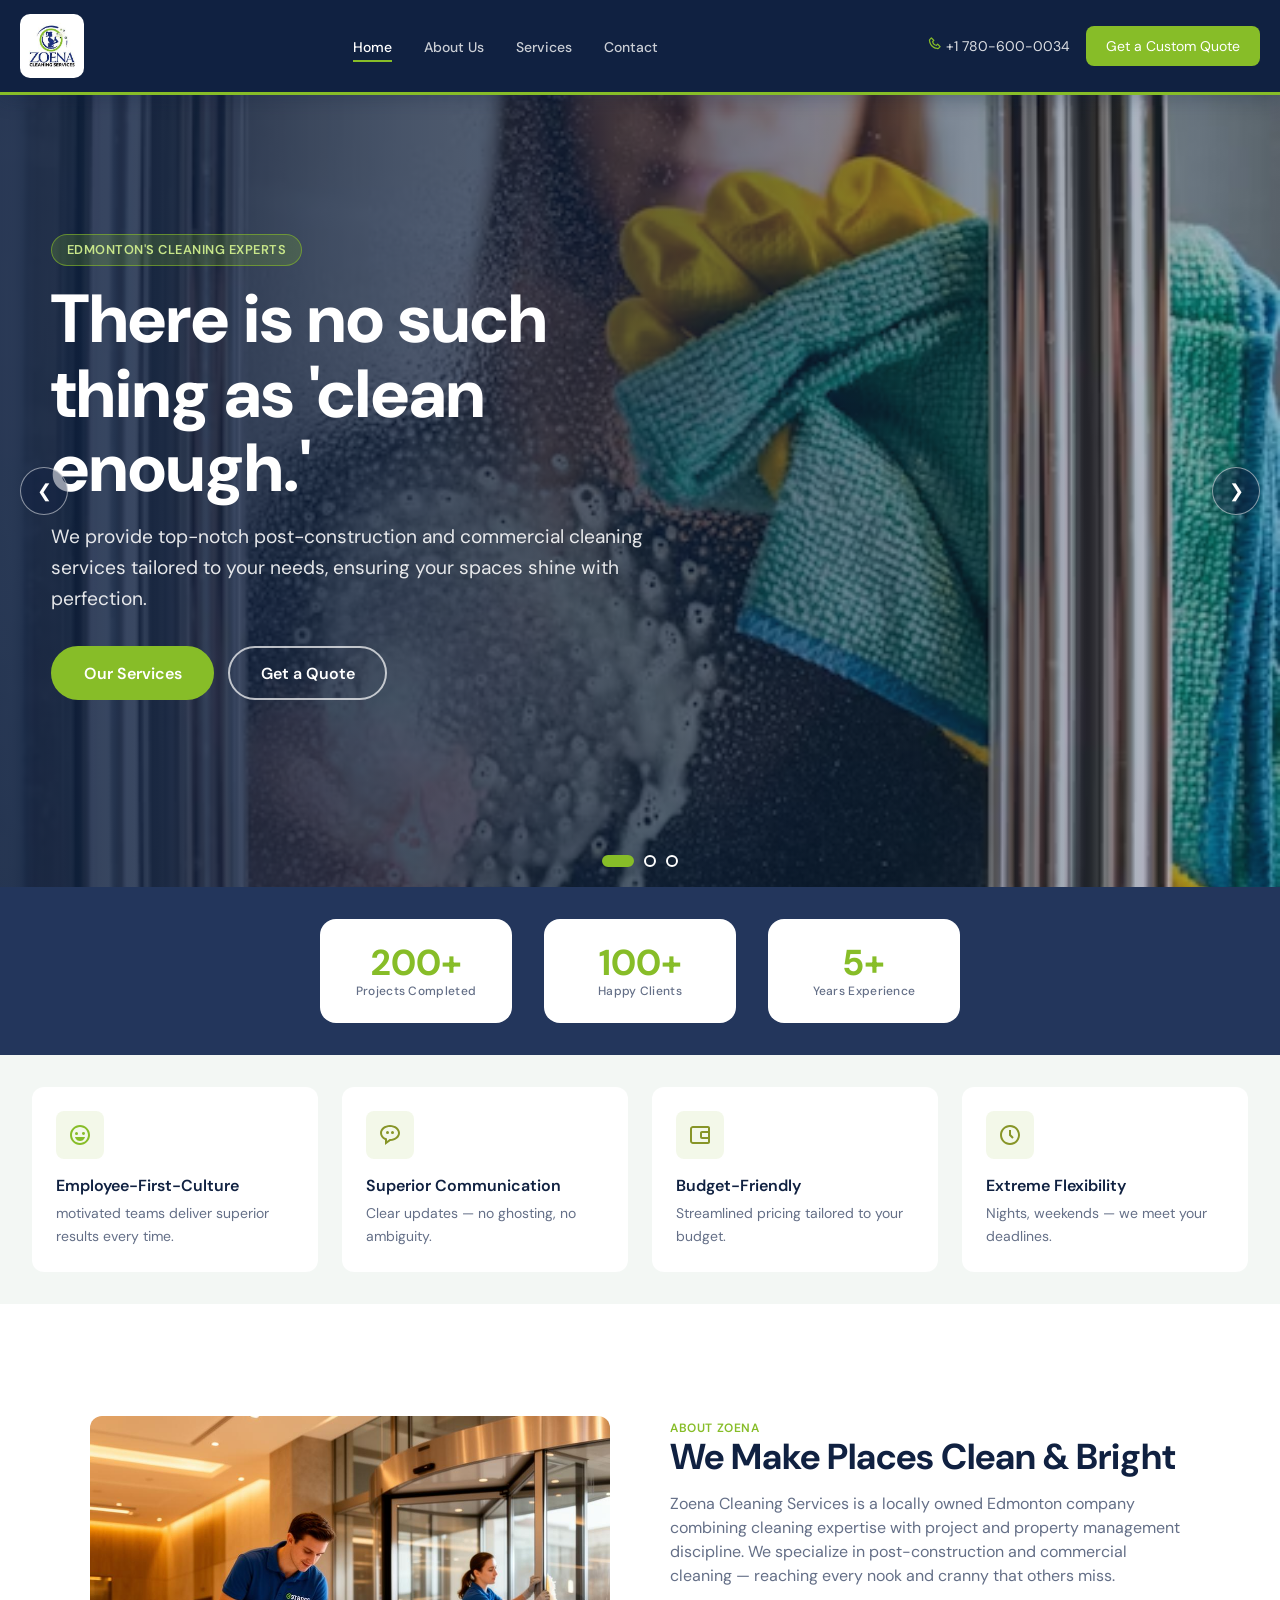
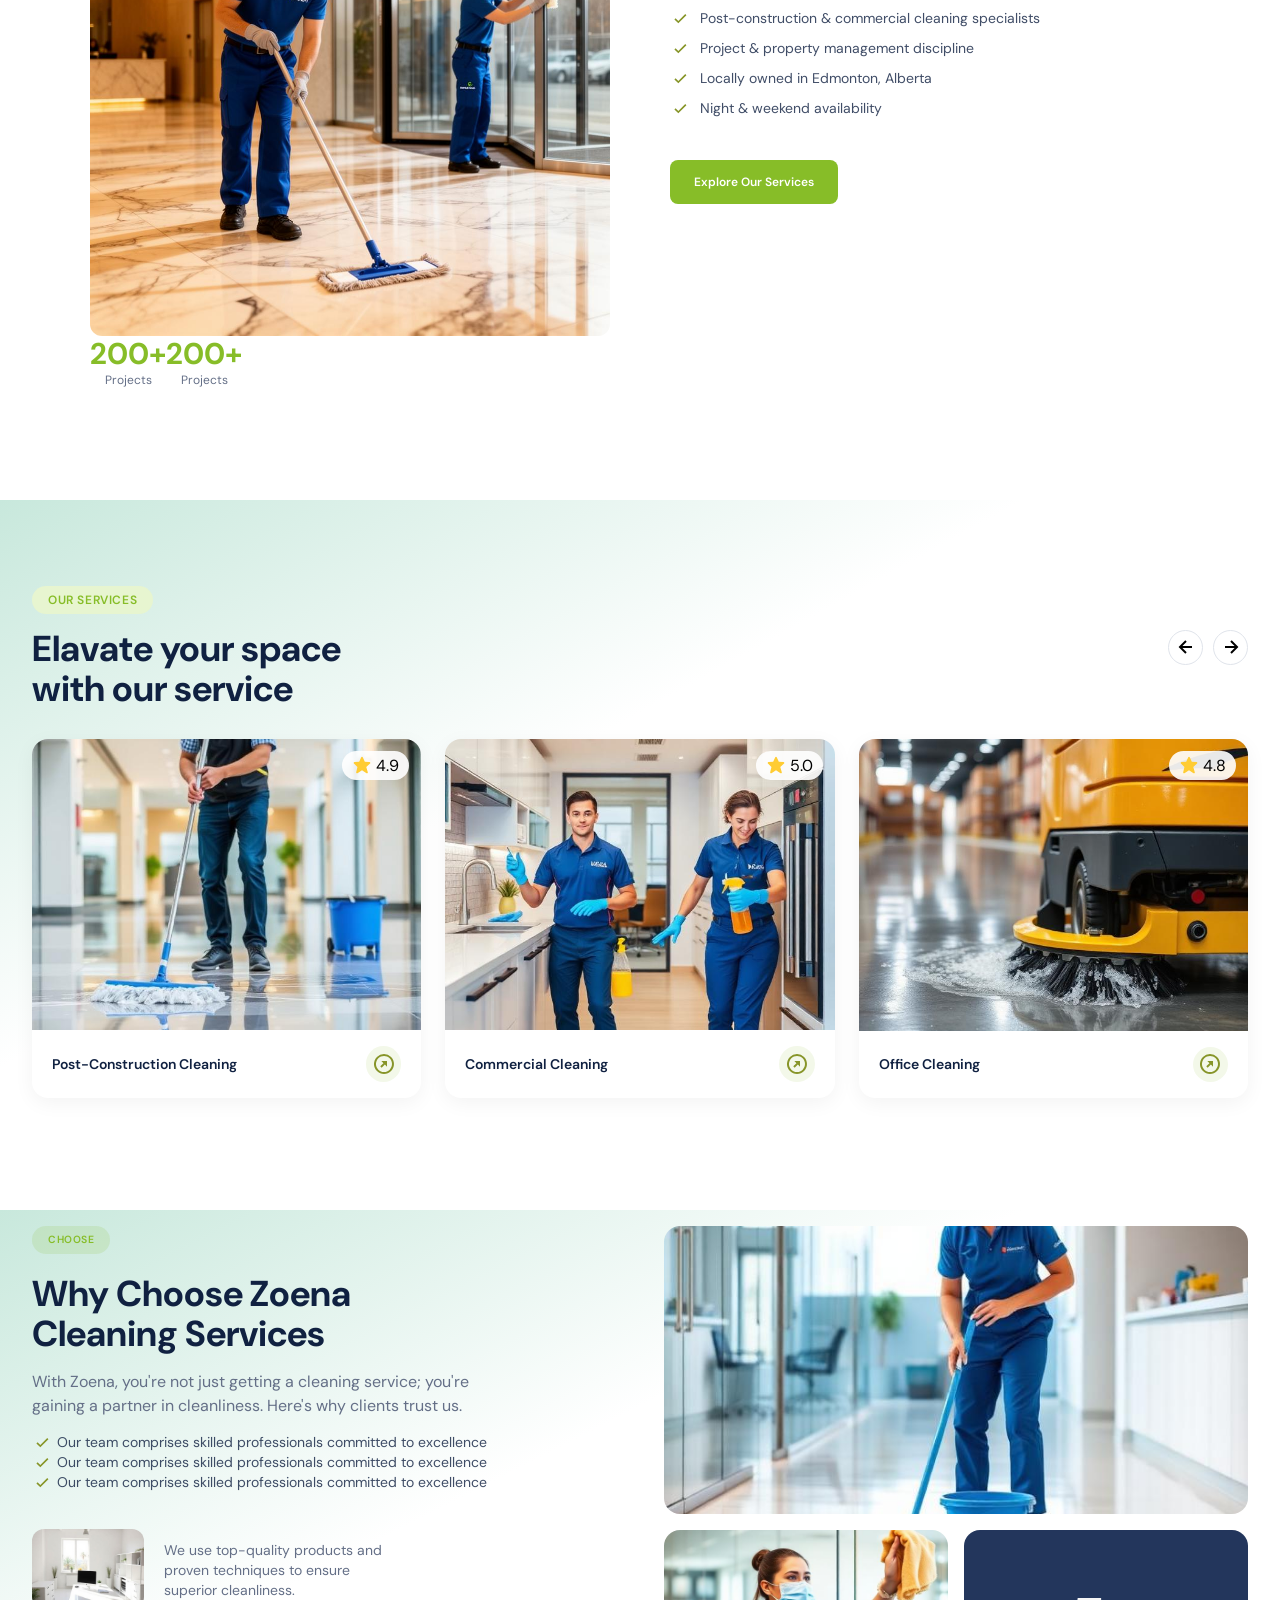
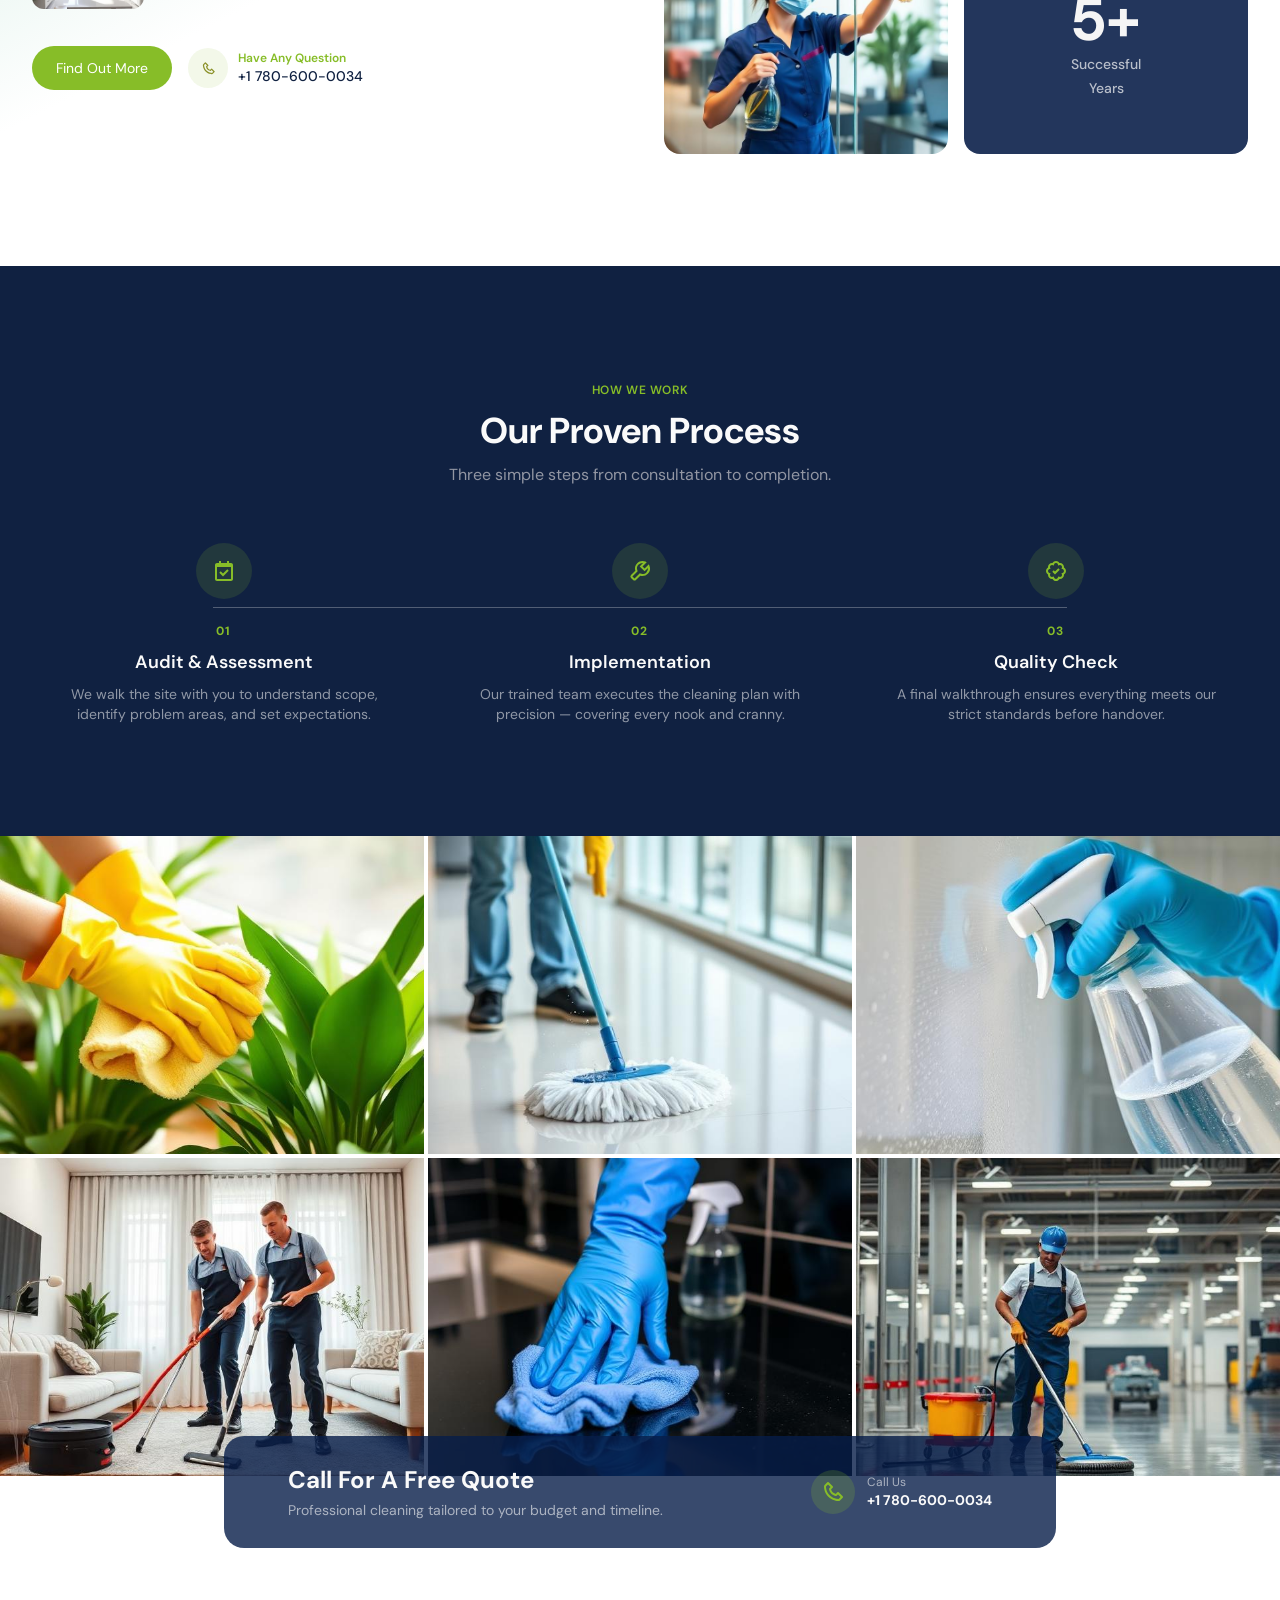
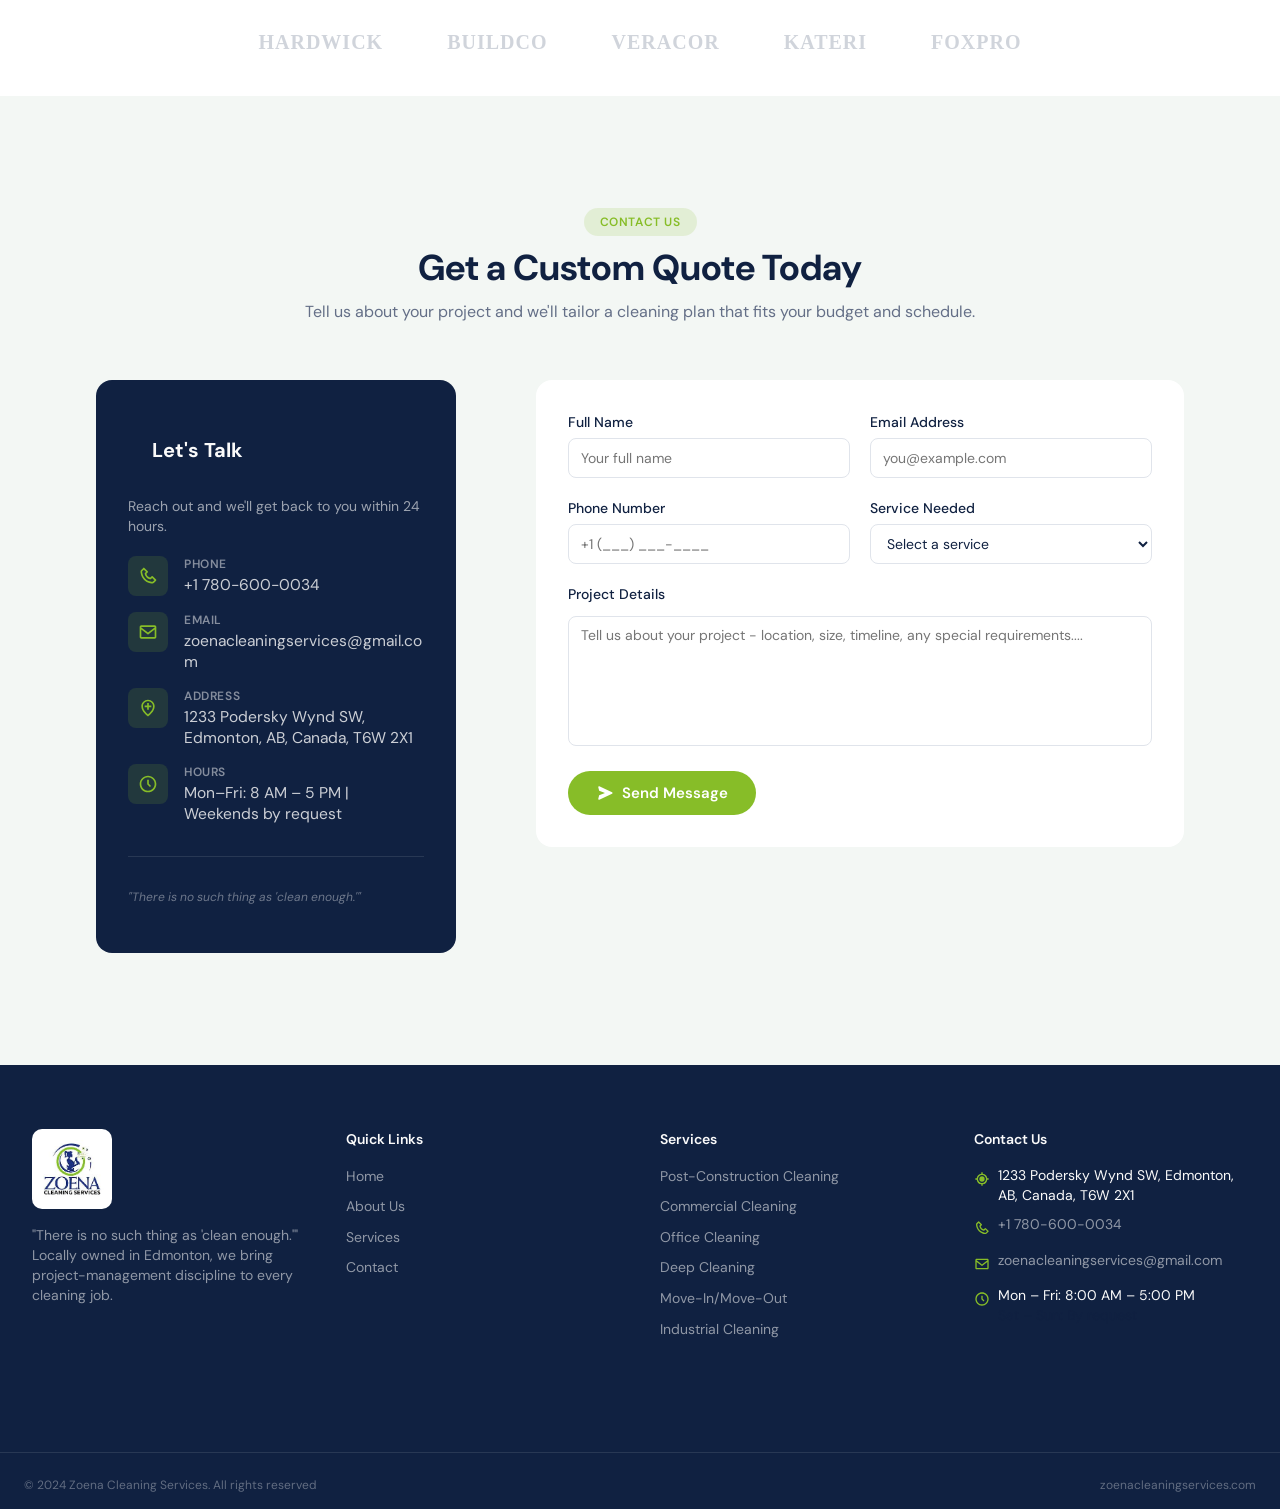
==== commit b4e390f7: "Hero slider added" ====
--- a/index.html
+++ b/index.html
@@ -59,56 +59,78 @@
         </div>
     </div>
 
-    <!-- HERO SECTION -->
-    <section class="main_sect">
-        <div class="sect_container">
-            <div class="left_sect">
-                <h1>There is no such thing as 'clean enough.'</h1>
-                <p>We provide top-notch post-construction and commercial cleaning services tailored to your needs, ensuring your spaces shine with perfection.</p>
-            </div>
-
-            <div class="right_sect">
-                <img src="Zoena cleaning pic3.avif" alt="cleaning services.">
-            </div>
-        </div>
-
-        <div class="serv_btn">
-            <a href="#services" class="serv_btn_link">Our Services</a>
-            <button class="play_btn">
-                <svg xmlns="http://www.w3.org/2000/svg" width="24" height="24" viewBox="0 0 24 24" style="fill: rgb(247, 242, 242);">
-                    <path d="M7 6v12l10-6z"></path>
-                </svg>
-            </button>
-        </div>
-
-        <div class="clt_div">
-            <div class="clt_cnt">
-                <div class="clients">ZC</div>
-                <div class="clients">JM</div>
-                <div class="clients">AK</div>
-                <div class="clients">RS</div>
-                <div class="clients">+65</div>
-            </div>
-            <span class="vip">OUR VIP Clients</span>
-        </div>
-
-        <div class="projects_div">
-            <div class="projects_container">
-                <div class="projects">
-                    <div class="numbers">200+</div>
-                    <div class="prj_txt">Projects Completed</div>
-                </div>
-                <div class="projects">
-                    <div class="numbers">100+</div>
-                    <div class="prj_txt">Happy Clients</div>
-                </div>
-                <div class="projects">
-                    <div class="numbers">5+</div>
-                    <div class="prj_txt">Years Experience</div>
-                </div>
-            </div>
+       <!-- HERO SLIDER -->
+    <section class="hero_slider" aria-roledescription="carousel" aria-label="Zoena highlights">
+        <div class="hero_slides">
+
+            <div class="hero_slide is_active" role="group" aria-roledescription="slide" aria-label="1 of 3">
+                <img src="Zoena cleaning pic3.avif" alt="Zoena cleaners at work" class="hero_img">
+                <div class="hero_content">
+                    <span class="hero_tag">Edmonton's cleaning experts</span>
+                    <h1>There is no such thing as 'clean enough.'</h1>
+                    <p>We provide top-notch post-construction and commercial cleaning services tailored to your needs, ensuring your spaces shine with perfection.</p>
+                    <div class="hero_btns">
+                        <a href="#services" class="hero_btn">Our Services</a>
+                        <a href="#contact" class="hero_btn hero_btn_ghost">Get a Quote</a>
+                    </div>
+                </div>
+            </div>
+
+            <div class="hero_slide" role="group" aria-roledescription="slide" aria-label="2 of 3">
+                <img src="service-post-construction.jpg" alt="Post-construction cleaning" class="hero_img" loading="lazy">
+                <div class="hero_content">
+                    <span class="hero_tag">Post-construction cleaning</span>
+                    <h2>Hand over the keys with confidence.</h2>
+                    <p>We remove dust, debris and residue from every surface, so your finished project looks as good as the day it was designed.</p>
+                    <div class="hero_btns">
+                        <a href="services.html" class="hero_btn">See How It Works</a>
+                        <a href="#contact" class="hero_btn hero_btn_ghost">Get a Quote</a>
+                    </div>
+                </div>
+            </div>
+
+            <div class="hero_slide" role="group" aria-roledescription="slide" aria-label="3 of 3">
+                <img src="service-commercial-2.jpg" alt="Commercial cleaning" class="hero_img" loading="lazy">
+                <div class="hero_content">
+                    <span class="hero_tag">Commercial &amp; office cleaning</span>
+                    <h2>Spotless spaces, on your schedule.</h2>
+                    <p>Daily, weekly or monthly cleaning for offices, retail and commercial spaces, including nights and weekends.</p>
+                    <div class="hero_btns">
+                        <a href="services.html" class="hero_btn">Our Services</a>
+                        <a href="tel:+17806000034" class="hero_btn hero_btn_ghost">Call +1 780-600-0034</a>
+                    </div>
+                </div>
+            </div>
+
+        </div>
+
+        <button class="hero_arrow hero_prev" type="button" aria-label="Previous slide">&#10094;</button>
+        <button class="hero_arrow hero_next" type="button" aria-label="Next slide">&#10095;</button>
+
+        <div class="hero_dots" role="tablist" aria-label="Choose slide">
+            <button class="hero_dot is_active" type="button" aria-label="Go to slide 1"></button>
+            <button class="hero_dot" type="button" aria-label="Go to slide 2"></button>
+            <button class="hero_dot" type="button" aria-label="Go to slide 3"></button>
         </div>
     </section>
+
+    <!-- STATS STRIP -->
+    <div class="projects_div">
+        <div class="projects_container">
+            <div class="projects">
+                <div class="numbers">200+</div>
+                <div class="prj_txt">Projects Completed</div>
+            </div>
+            <div class="projects">
+                <div class="numbers">100+</div>
+                <div class="prj_txt">Happy Clients</div>
+            </div>
+            <div class="projects">
+                <div class="numbers">5+</div>
+                <div class="prj_txt">Years Experience</div>
+            </div>
+        </div>
+    </div>
 
     <!-- CARDS SECTION -->
     <section class="card_sect">
--- a/main.css
+++ b/main.css
@@ -108,11 +108,51 @@
     position: relative;
     text-decoration: none;
     color: #102141cc;
-}
-
-.listed_tng :hover {
-    text-decoration: underline;
-    text-decoration-color: #6fa020;
+    padding: 0.25rem 0;
+    transition: color 0.25s ease;
+}
+
+/* the green underline: always there, but squashed to nothing until hover */
+.nav_links::after {
+    content: "";
+    position: absolute;
+    left: 0;
+    bottom: -2px;
+    width: 100%;
+    height: 2px;
+    background-color: #87bd28;
+    transform: scaleX(0);
+    transform-origin: right;   /* shrinks away towards the right */
+    transition: transform 0.3s ease;
+}
+
+/* hover only on devices that really have a mouse (phones don't) */
+@media (hover: hover) {
+    .nav_links:hover {
+        color: #102141;
+    }
+    .nav_links:hover::after {
+        transform: scaleX(1);
+        transform-origin: left;   /* grows in from the left */
+    }
+}
+
+/* the page you're on (script.js adds the .active class) */
+.nav_links.active {
+    color: #102141;
+}
+.nav_links.active::after {
+    transform: scaleX(1);
+    transform-origin: left;
+}
+
+/* keyboard users get a visible focus too */
+.nav_links:focus-visible,
+.tel_link:focus-visible,
+.tel_link_2:focus-visible {
+    outline: 2px solid #87bd28;
+    outline-offset: 4px;
+    border-radius: 4px;
 }
 
 .img_logo {
@@ -137,6 +177,7 @@
 
 .tel_link {
     text-decoration: none;
+    transition: color 0.25s ease;
     color: #102141b3;
     font-size: 0.875rem;
     line-height: 1.25rem;
@@ -165,9 +206,19 @@
     white-space: nowrap;
 }
 
+.tel_link:hover {
+    color: #6fa020;
+}
+
+.tel_link_2 {
+    transition: background-color 0.25s ease, transform 0.25s ease, box-shadow 0.25s ease;
+}
+
 .tel_link_2:hover {
     background-color: #97c841;
     cursor: pointer;
+    transform: translateY(-2px);
+    box-shadow: 0 6px 14px rgba(135, 189, 40, 0.35);
 }
 
 /* ================================
@@ -2592,10 +2643,19 @@
         border-bottom: 1px solid #e0e4eb;
     }
 
-    .nav_links {
+        .nav_links {
         display: block;
         padding: 0.875rem 0;
         font-size: 1rem;
+    }
+
+    .nav_links::after {
+        display: none;   /* no sliding bar in the mobile menu */
+    }
+
+    .nav_links.active {
+        color: #6fa020;
+        font-weight: 600;
     }
 
     .cus_care {
@@ -2937,4 +2997,292 @@
         transition-duration: 0.01ms !important;
         scroll-behavior: auto !important;
     }
+}
+
+
+
+/* ================================
+   NAV THEME: deep navy
+   (paste at the very bottom of main.css)
+   ================================ */
+
+.nav_container {
+    background-color: #102141;
+    border-bottom: 3px solid #87bd28;
+    box-shadow: 0 4px 18px rgba(16, 33, 65, 0.25);
+}
+.nav_links {
+    color: rgba(255, 255, 255, 0.78);
+}
+
+@media (hover: hover) {
+    .nav_links:hover {
+        color: #ffffff;
+    }
+}
+
+.nav_links.active {
+    color: #ffffff;
+}
+
+.tel_link {
+    color: rgba(255, 255, 255, 0.85);
+}
+
+.tel_link svg {
+    fill: #87bd28 !important;   /* the phone icon had an inline black fill */
+}
+
+.tel_link:hover {
+    color: #a5d94a;
+}
+
+.menu_toggle {
+    border-color: rgba(255, 255, 255, 0.3);
+}
+
+.menu_bar {
+    background-color: #ffffff;
+}
+
+@media (max-width: 900px) {
+    .listed_tng li {
+        border-bottom-color: rgba(255, 255, 255, 0.12);
+    }
+
+    .nav_links.active {
+        color: #a5d94a;
+    }
+}
+
+
+/* ================================
+   HERO SLIDER (home page)
+   ================================ */
+
+.hero_slider {
+    position: relative;
+    height: clamp(32rem, 88vh, 50rem);
+    background-color: #102141;   /* shows while images load */
+    overflow: hidden;
+    color: #ffffff;
+}
+
+.hero_slides {
+    position: absolute;
+    inset: 0;
+}
+
+/* every slide sits on top of the others; only the active one is visible */
+.hero_slide {
+    position: absolute;
+    inset: 0;
+    display: flex;
+    align-items: center;
+    opacity: 0;
+    visibility: hidden;
+    transition: opacity 0.9s ease, visibility 0.9s;
+}
+
+.hero_slide.is_active {
+    opacity: 1;
+    visibility: visible;
+}
+
+/* the photo fills the slide; object-fit: cover crops instead of stretching */
+.hero_img {
+    position: absolute;
+    inset: 0;
+    width: 100%;
+    height: 100%;
+    object-fit: cover;
+    border-radius: 0;
+}
+
+/* dark navy overlay so the text is always readable */
+.hero_slide::before {
+    content: "";
+    position: absolute;
+    inset: 0;
+    z-index: 1;
+    background: linear-gradient(90deg, rgba(16, 33, 65, 0.88) 0%, rgba(16, 33, 65, 0.6) 55%, rgba(16, 33, 65, 0.25) 100%);
+}
+
+.hero_content {
+    position: relative;
+    z-index: 2;
+    width: 100%;
+    max-width: 80rem;
+    margin: 0 auto;
+    padding: 0 max(1.25rem, 4vw) 3rem;
+    font-family: 'DM Sans', sans-serif;
+}
+
+.hero_content > * {
+    max-width: 38rem;
+}
+
+.hero_tag {
+    display: inline-block;
+    margin-bottom: 1rem;
+    padding: 0.4rem 0.9rem;
+    border-radius: 9999px;
+    background-color: rgba(135, 189, 40, 0.2);
+    border: 1px solid rgba(135, 189, 40, 0.6);
+    color: #c8e68a;
+    font-size: 0.8rem;
+    font-weight: 600;
+    letter-spacing: 0.04em;
+    text-transform: uppercase;
+}
+
+.hero_content h1,
+.hero_content h2 {
+    margin: 0 0 1rem;
+    font-size: clamp(2.1rem, 6vw, 4.25rem);
+    line-height: 1.1;
+    font-weight: 800;
+    color: #ffffff;
+}
+
+.hero_content p {
+    margin: 0 0 2rem;
+    font-size: clamp(1rem, 2vw, 1.2rem);
+    line-height: 1.6;
+    color: rgba(255, 255, 255, 0.88);
+}
+
+.hero_btns {
+    display: flex;
+    flex-wrap: wrap;
+    gap: 0.9rem;
+}
+
+.hero_btn {
+    display: inline-flex;
+    align-items: center;
+    justify-content: center;
+    padding: 0.9rem 1.9rem;
+    border-radius: 9999px;
+    background-color: #87bd28;
+    border: 2px solid #87bd28;
+    color: #ffffff;
+    text-decoration: none;
+    font-weight: 600;
+    transition: background-color 0.25s ease, transform 0.25s ease, border-color 0.25s ease;
+}
+
+.hero_btn:hover {
+    background-color: #97c841;
+    border-color: #97c841;
+    transform: translateY(-2px);
+}
+
+.hero_btn_ghost {
+    background-color: transparent;
+    border-color: rgba(255, 255, 255, 0.7);
+}
+
+.hero_btn_ghost:hover {
+    background-color: rgba(255, 255, 255, 0.15);
+    border-color: #ffffff;
+}
+
+/* text slides up and fades in each time a slide becomes active */
+.hero_slide.is_active .hero_content > * {
+    animation: heroRise 0.8s ease both;
+}
+.hero_slide.is_active .hero_content > *:nth-child(2) { animation-delay: 0.1s; }
+.hero_slide.is_active .hero_content > *:nth-child(3) { animation-delay: 0.2s; }
+.hero_slide.is_active .hero_content > *:nth-child(4) { animation-delay: 0.3s; }
+
+@keyframes heroRise {
+    from { opacity: 0; transform: translateY(24px); }
+    to   { opacity: 1; transform: translateY(0); }
+}
+
+/* arrows */
+.hero_arrow {
+    position: absolute;
+    top: 50%;
+    z-index: 3;
+    transform: translateY(-50%);
+    width: 3rem;
+    height: 3rem;
+    border-radius: 50%;
+    border: 1px solid rgba(255, 255, 255, 0.5);
+    background-color: rgba(16, 33, 65, 0.45);
+    color: #ffffff;
+    font-size: 1.1rem;
+    cursor: pointer;
+    transition: background-color 0.25s ease;
+}
+
+.hero_arrow:hover {
+    background-color: #87bd28;
+}
+
+.hero_prev { left: 1.25rem; }
+.hero_next { right: 1.25rem; }
+
+.hero_arrow:focus-visible,
+.hero_dot:focus-visible,
+.hero_btn:focus-visible {
+    outline: 2px solid #c8e68a;
+    outline-offset: 3px;
+}
+
+/* dots */
+.hero_dots {
+    position: absolute;
+    left: 0;
+    right: 0;
+    bottom: 1.25rem;
+    z-index: 3;
+    display: flex;
+    justify-content: center;
+    gap: 0.6rem;
+}
+
+.hero_dot {
+    width: 0.75rem;
+    height: 0.75rem;
+    padding: 0;
+    border-radius: 9999px;
+    border: 2px solid #ffffff;
+    background: transparent;
+    cursor: pointer;
+    transition: width 0.3s ease, background-color 0.3s ease;
+}
+
+.hero_dot.is_active {
+    width: 2rem;
+    background-color: #87bd28;
+    border-color: #87bd28;
+}
+
+@media (max-width: 768px) {
+    .hero_slider {
+        height: clamp(34rem, 90svh, 44rem);
+    }
+    .hero_slide::before {
+        background: linear-gradient(180deg, rgba(16, 33, 65, 0.8) 0%, rgba(16, 33, 65, 0.7) 100%);
+    }
+    .hero_arrow {
+        display: none;   /* phones swipe instead */
+    }
+    .hero_content {
+        padding-bottom: 4rem;
+    }
+}
+
+@media (max-width: 560px) {
+    .hero_btn {
+        flex: 1 1 100%;
+    }
+}
+
+@media (prefers-reduced-motion: reduce) {
+    .hero_slide { transition: none; }
+    .hero_slide.is_active .hero_content > * { animation: none; }
 }
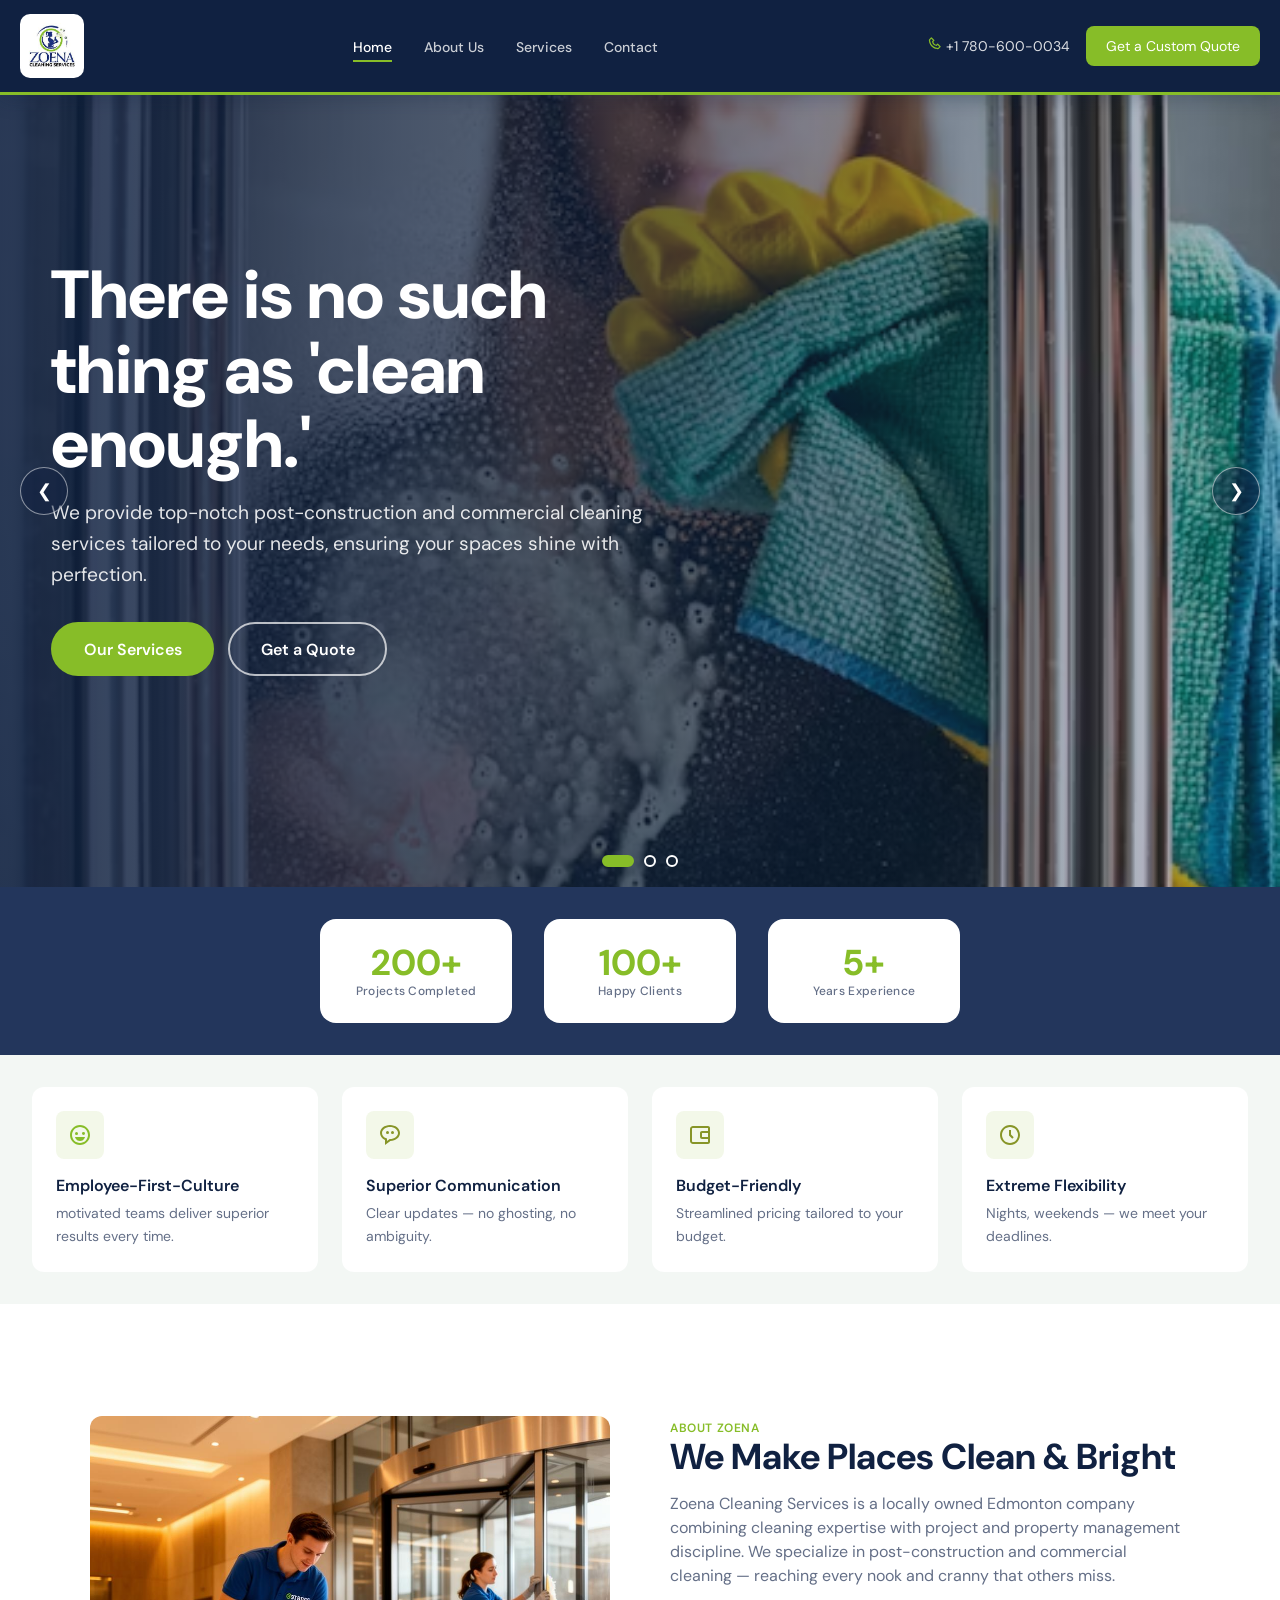
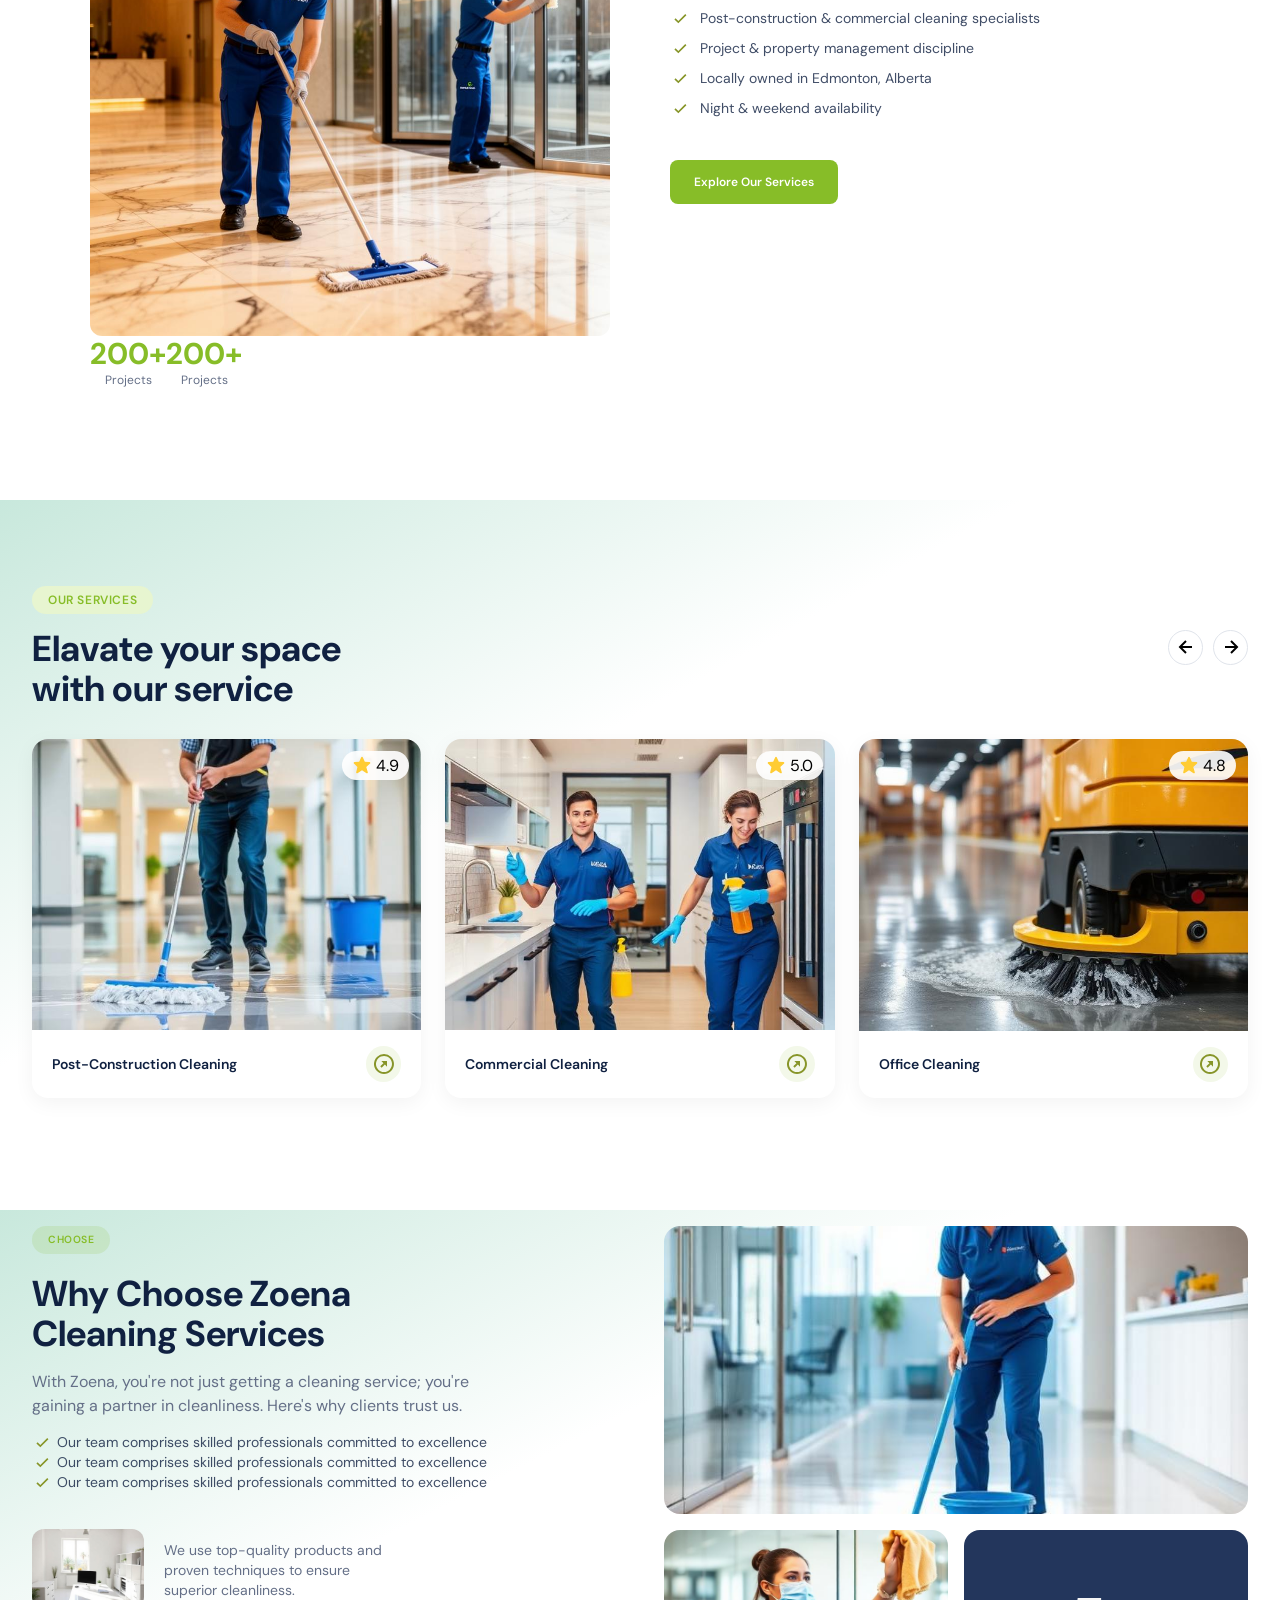
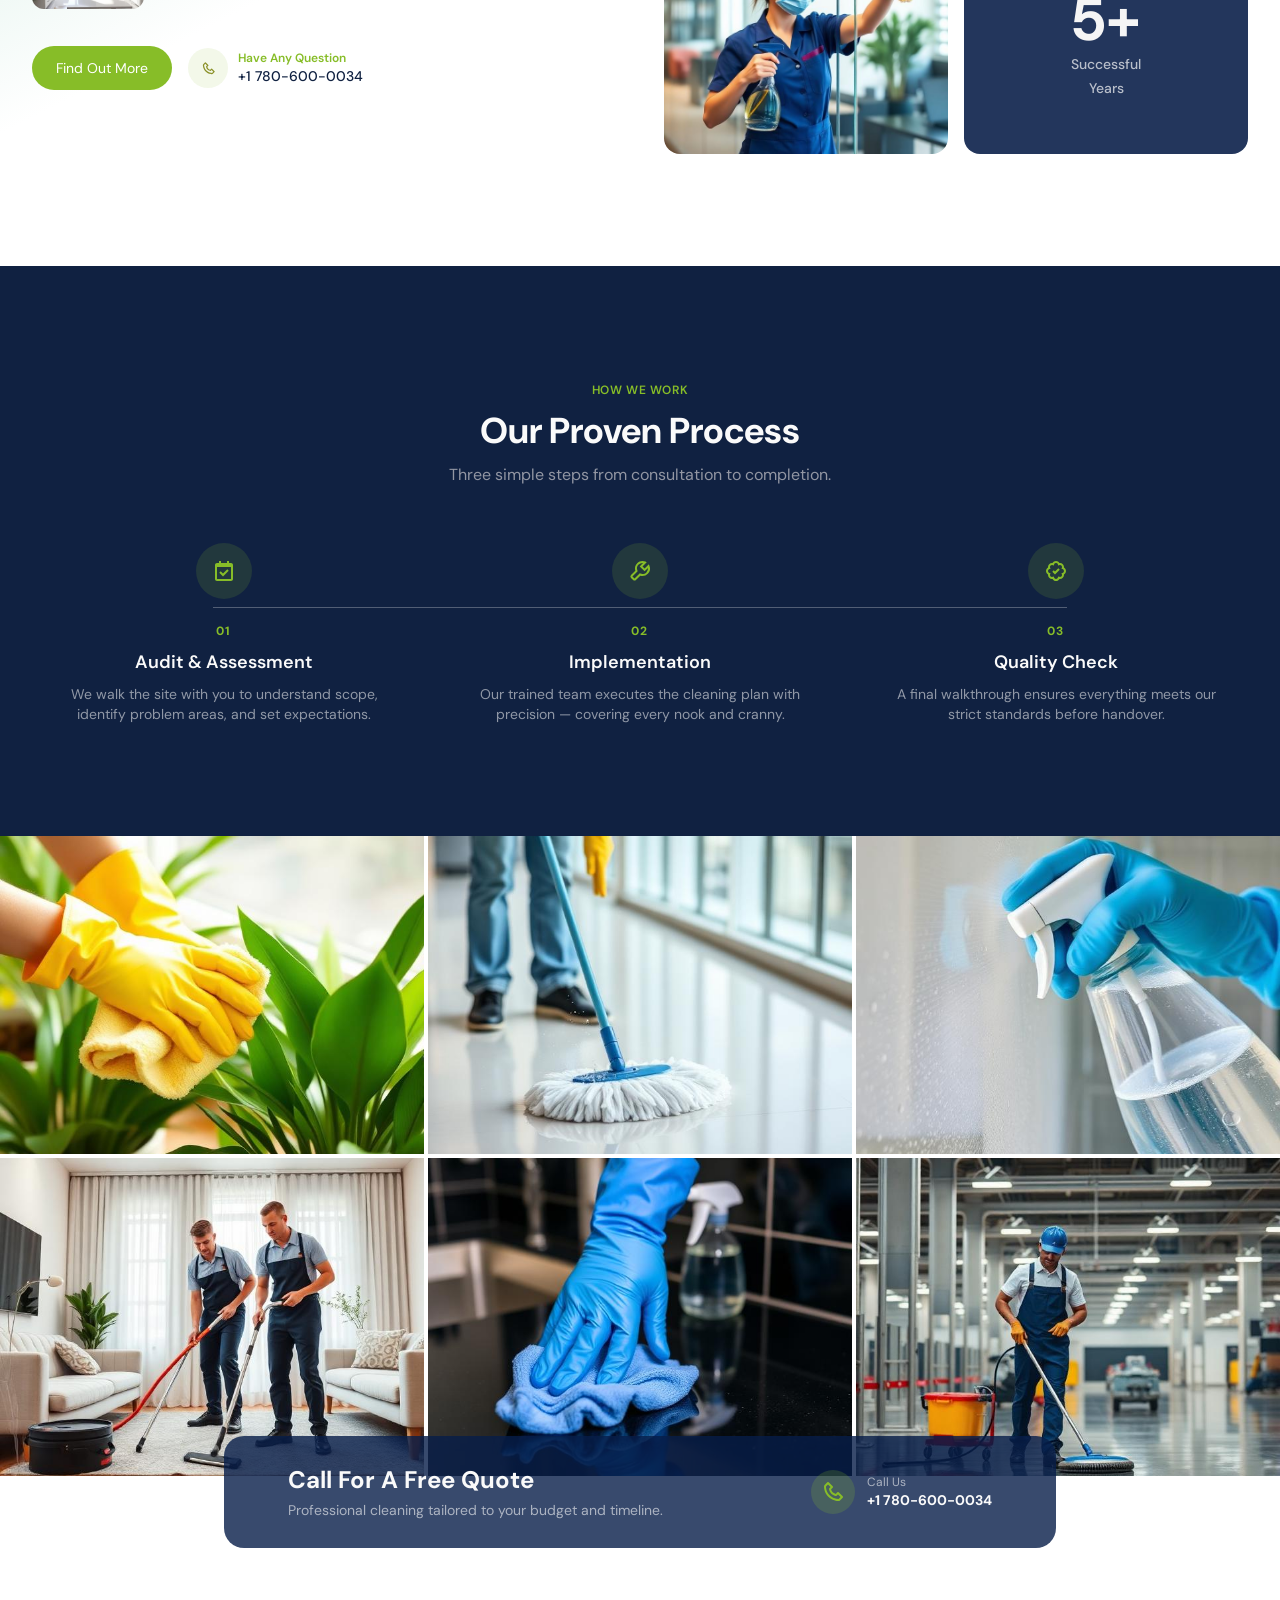
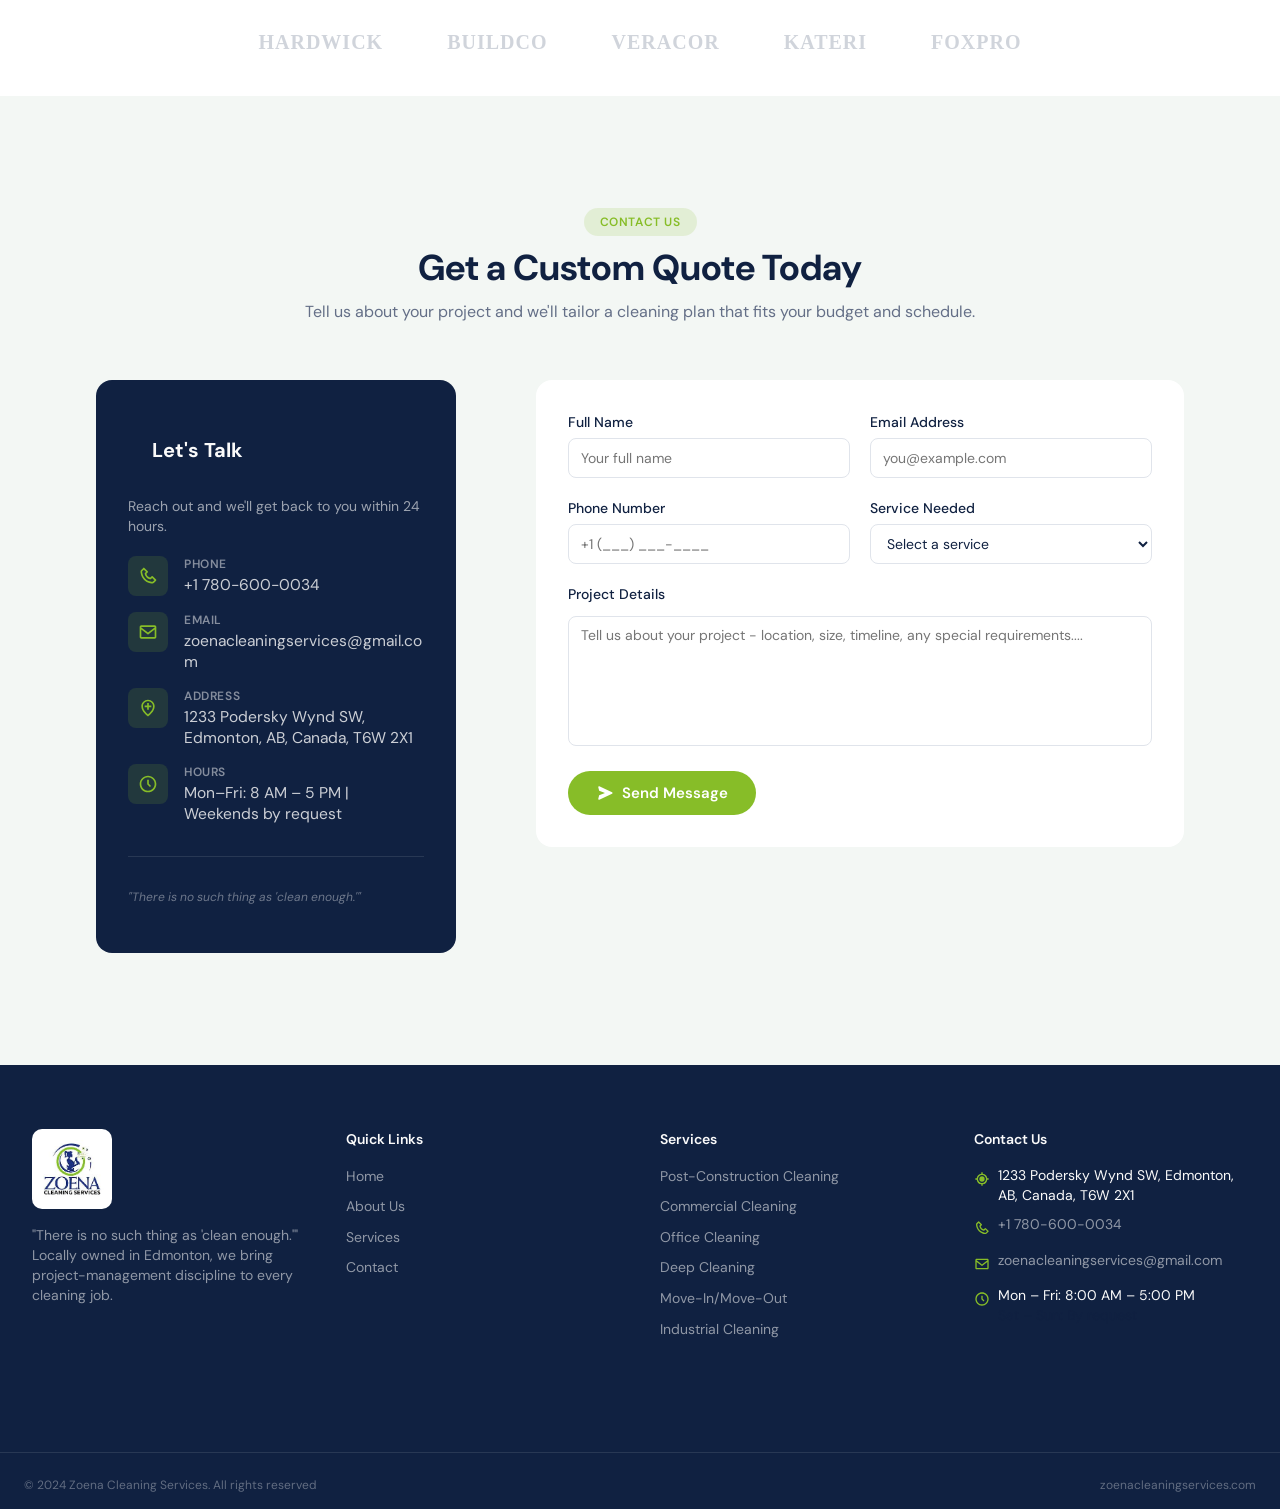
==== commit f5c23fe8: "made some adjustments on my Html and css codes" ====
--- a/index.html
+++ b/index.html
@@ -4,6 +4,7 @@
     <meta charset="UTF-8">
     <meta name="viewport" content="width=device-width, initial-scale=1.0">
     <link rel="stylesheet" href="main.css">
+   <link rel="icon" type="image/png" href="[data-uri]">
     <link href='https://unpkg.com/boxicons@2.1.4/css/boxicons.min.css' rel='stylesheet'>
     <link href="https://fonts.googleapis.com/css2?family=Playfair+Display:wght@500;600&family=Inter:wght@400;500&display=swap" rel="stylesheet">
     <link href="https://fonts.googleapis.com/css2?family=Poppins:wght@400;600&display=swap" rel="stylesheet">
@@ -66,7 +67,7 @@
             <div class="hero_slide is_active" role="group" aria-roledescription="slide" aria-label="1 of 3">
                 <img src="Zoena cleaning pic3.avif" alt="Zoena cleaners at work" class="hero_img">
                 <div class="hero_content">
-                    <span class="hero_tag">Edmonton's cleaning experts</span>
+                    
                     <h1>There is no such thing as 'clean enough.'</h1>
                     <p>We provide top-notch post-construction and commercial cleaning services tailored to your needs, ensuring your spaces shine with perfection.</p>
                     <div class="hero_btns">
@@ -79,7 +80,7 @@
             <div class="hero_slide" role="group" aria-roledescription="slide" aria-label="2 of 3">
                 <img src="service-post-construction.jpg" alt="Post-construction cleaning" class="hero_img" loading="lazy">
                 <div class="hero_content">
-                    <span class="hero_tag">Post-construction cleaning</span>
+                    
                     <h2>Hand over the keys with confidence.</h2>
                     <p>We remove dust, debris and residue from every surface, so your finished project looks as good as the day it was designed.</p>
                     <div class="hero_btns">
@@ -92,7 +93,7 @@
             <div class="hero_slide" role="group" aria-roledescription="slide" aria-label="3 of 3">
                 <img src="service-commercial-2.jpg" alt="Commercial cleaning" class="hero_img" loading="lazy">
                 <div class="hero_content">
-                    <span class="hero_tag">Commercial &amp; office cleaning</span>
+                    
                     <h2>Spotless spaces, on your schedule.</h2>
                     <p>Daily, weekly or monthly cleaning for offices, retail and commercial spaces, including nights and weekends.</p>
                     <div class="hero_btns">
--- a/main.css
+++ b/main.css
@@ -3122,19 +3122,6 @@
     max-width: 38rem;
 }
 
-.hero_tag {
-    display: inline-block;
-    margin-bottom: 1rem;
-    padding: 0.4rem 0.9rem;
-    border-radius: 9999px;
-    background-color: rgba(135, 189, 40, 0.2);
-    border: 1px solid rgba(135, 189, 40, 0.6);
-    color: #c8e68a;
-    font-size: 0.8rem;
-    font-weight: 600;
-    letter-spacing: 0.04em;
-    text-transform: uppercase;
-}
 
 .hero_content h1,
 .hero_content h2 {
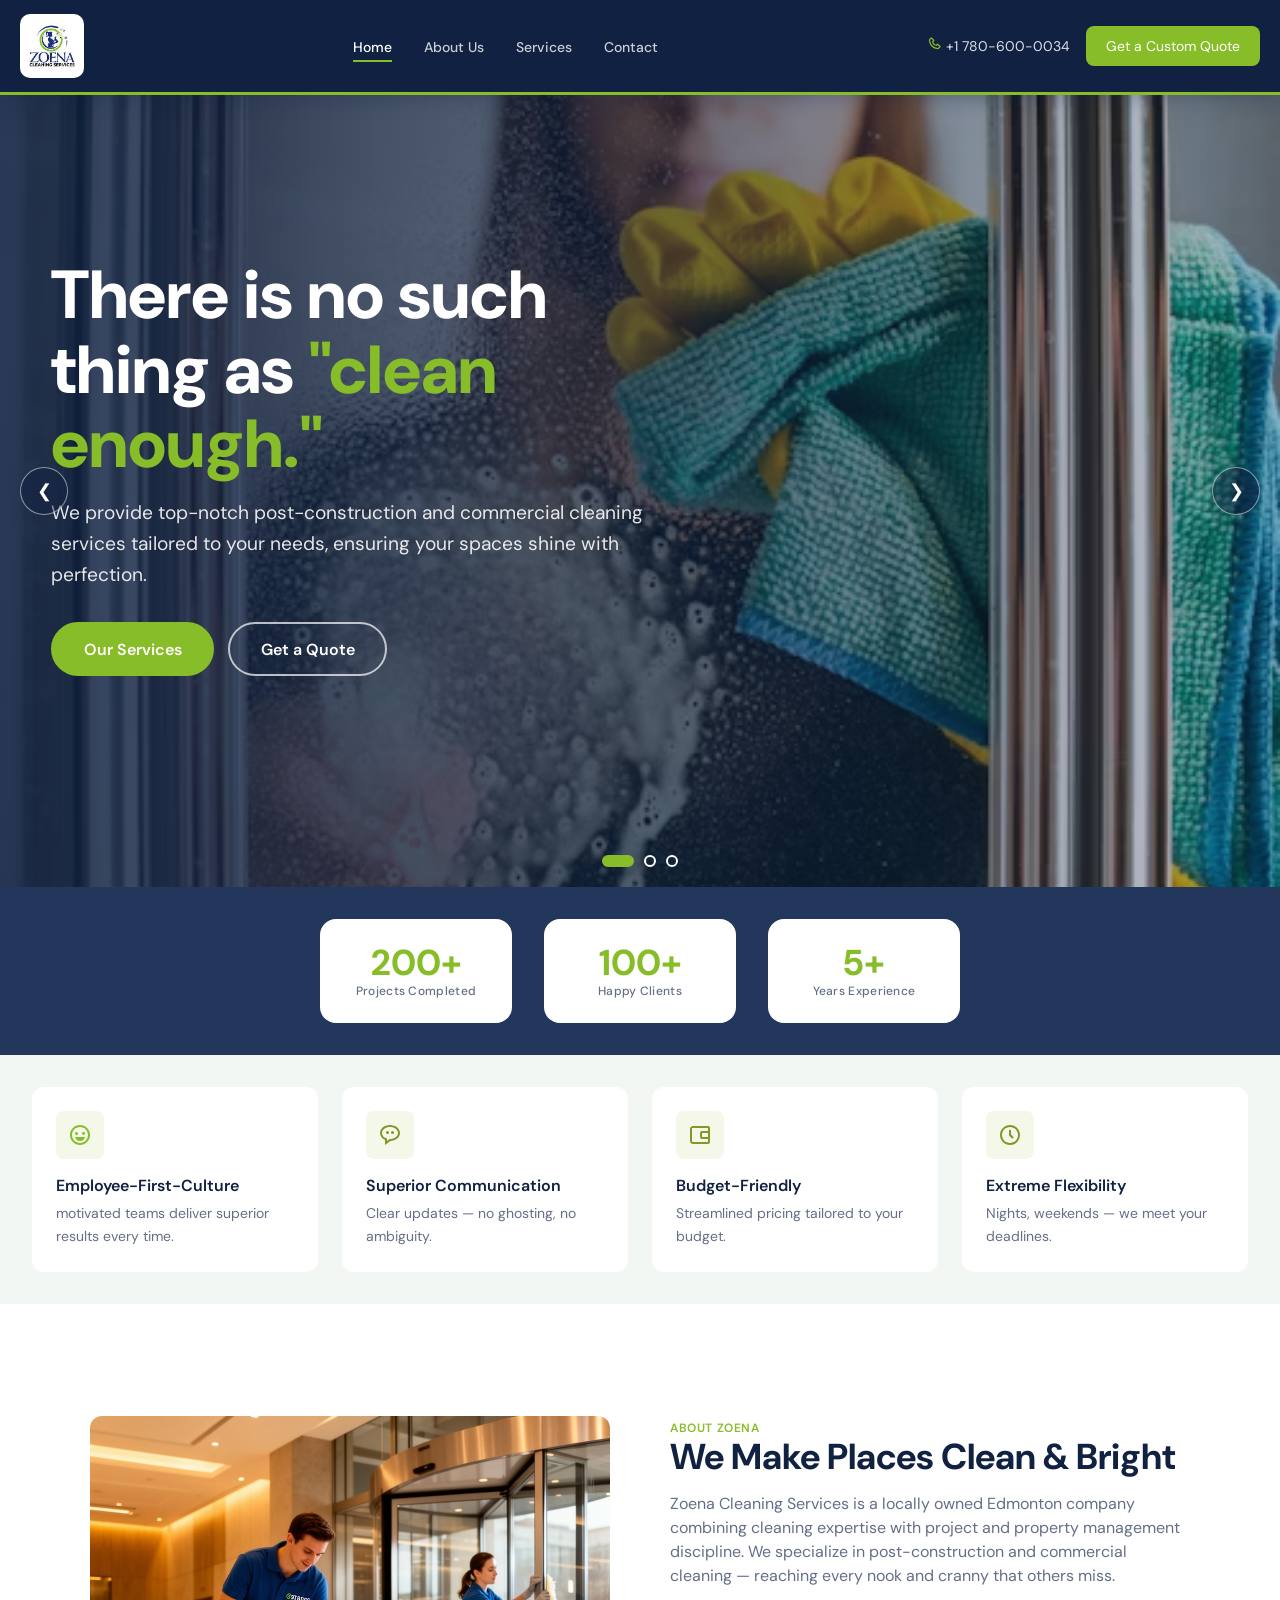
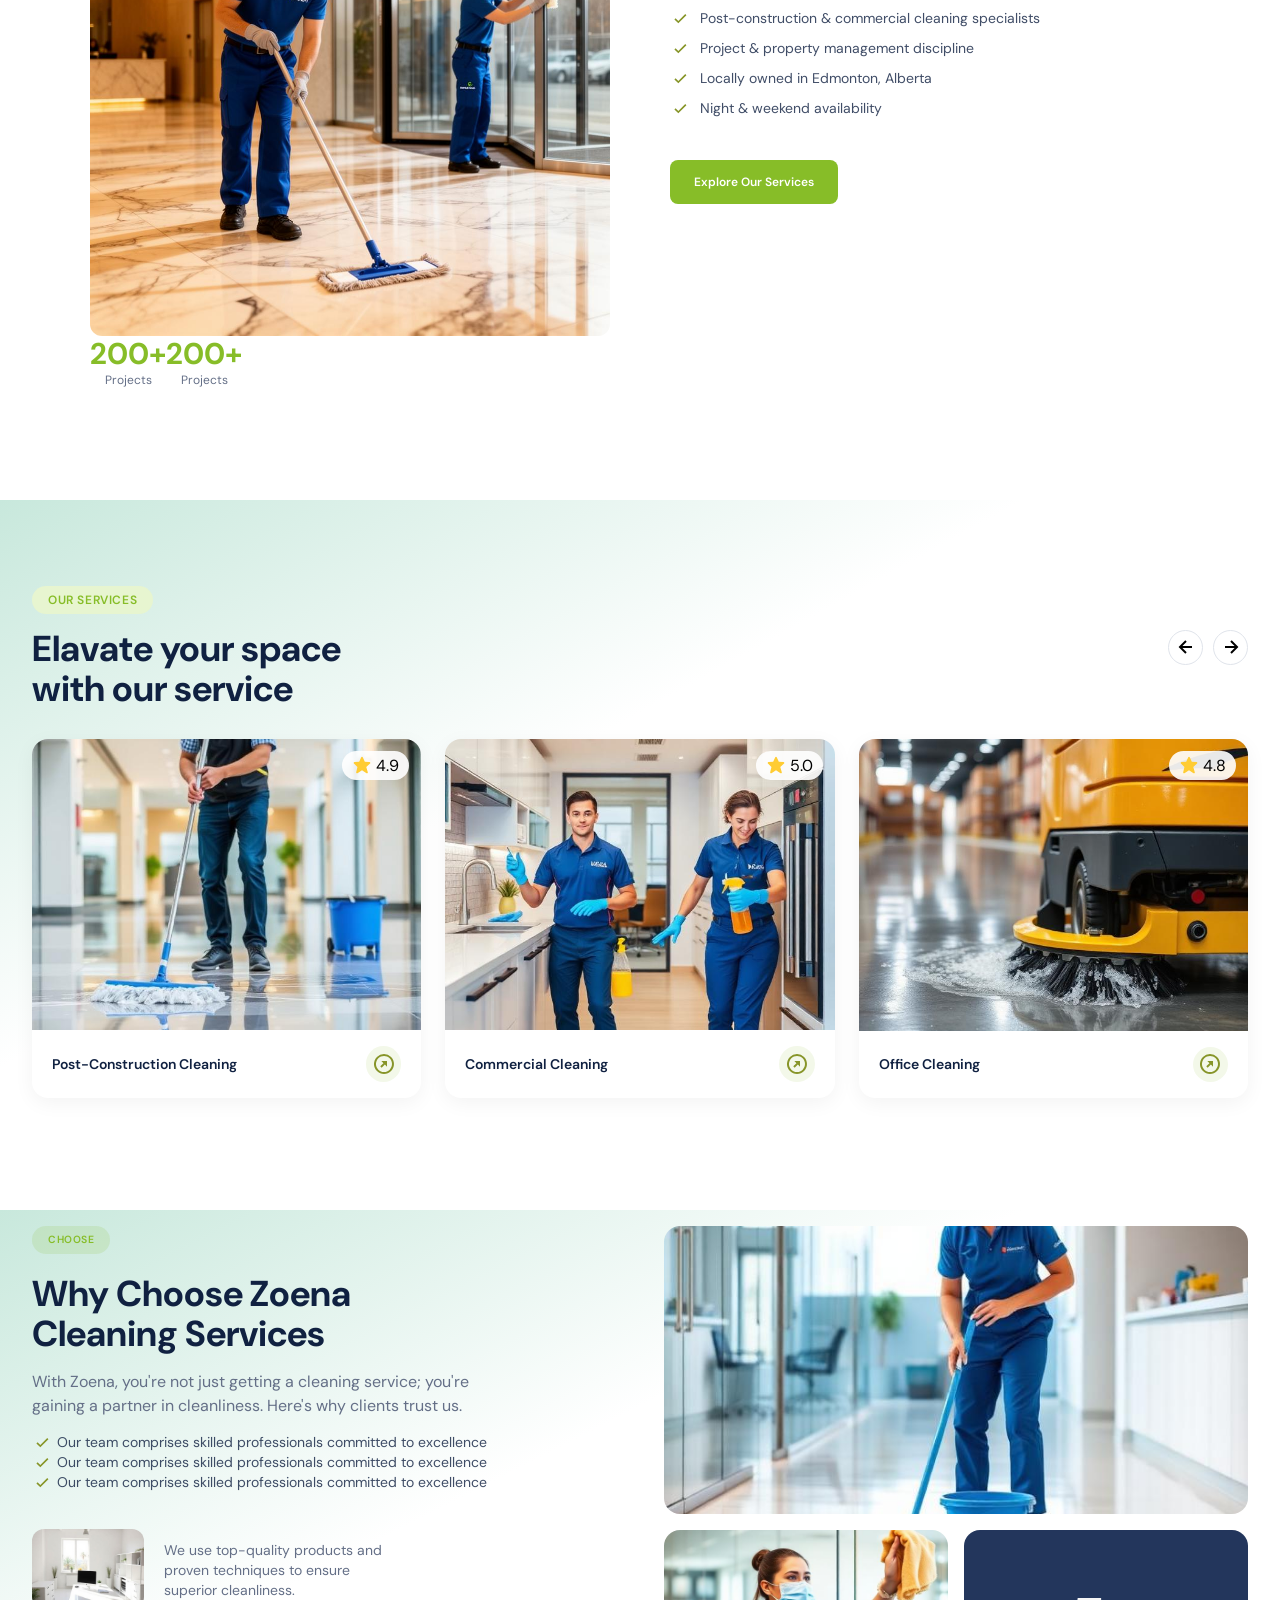
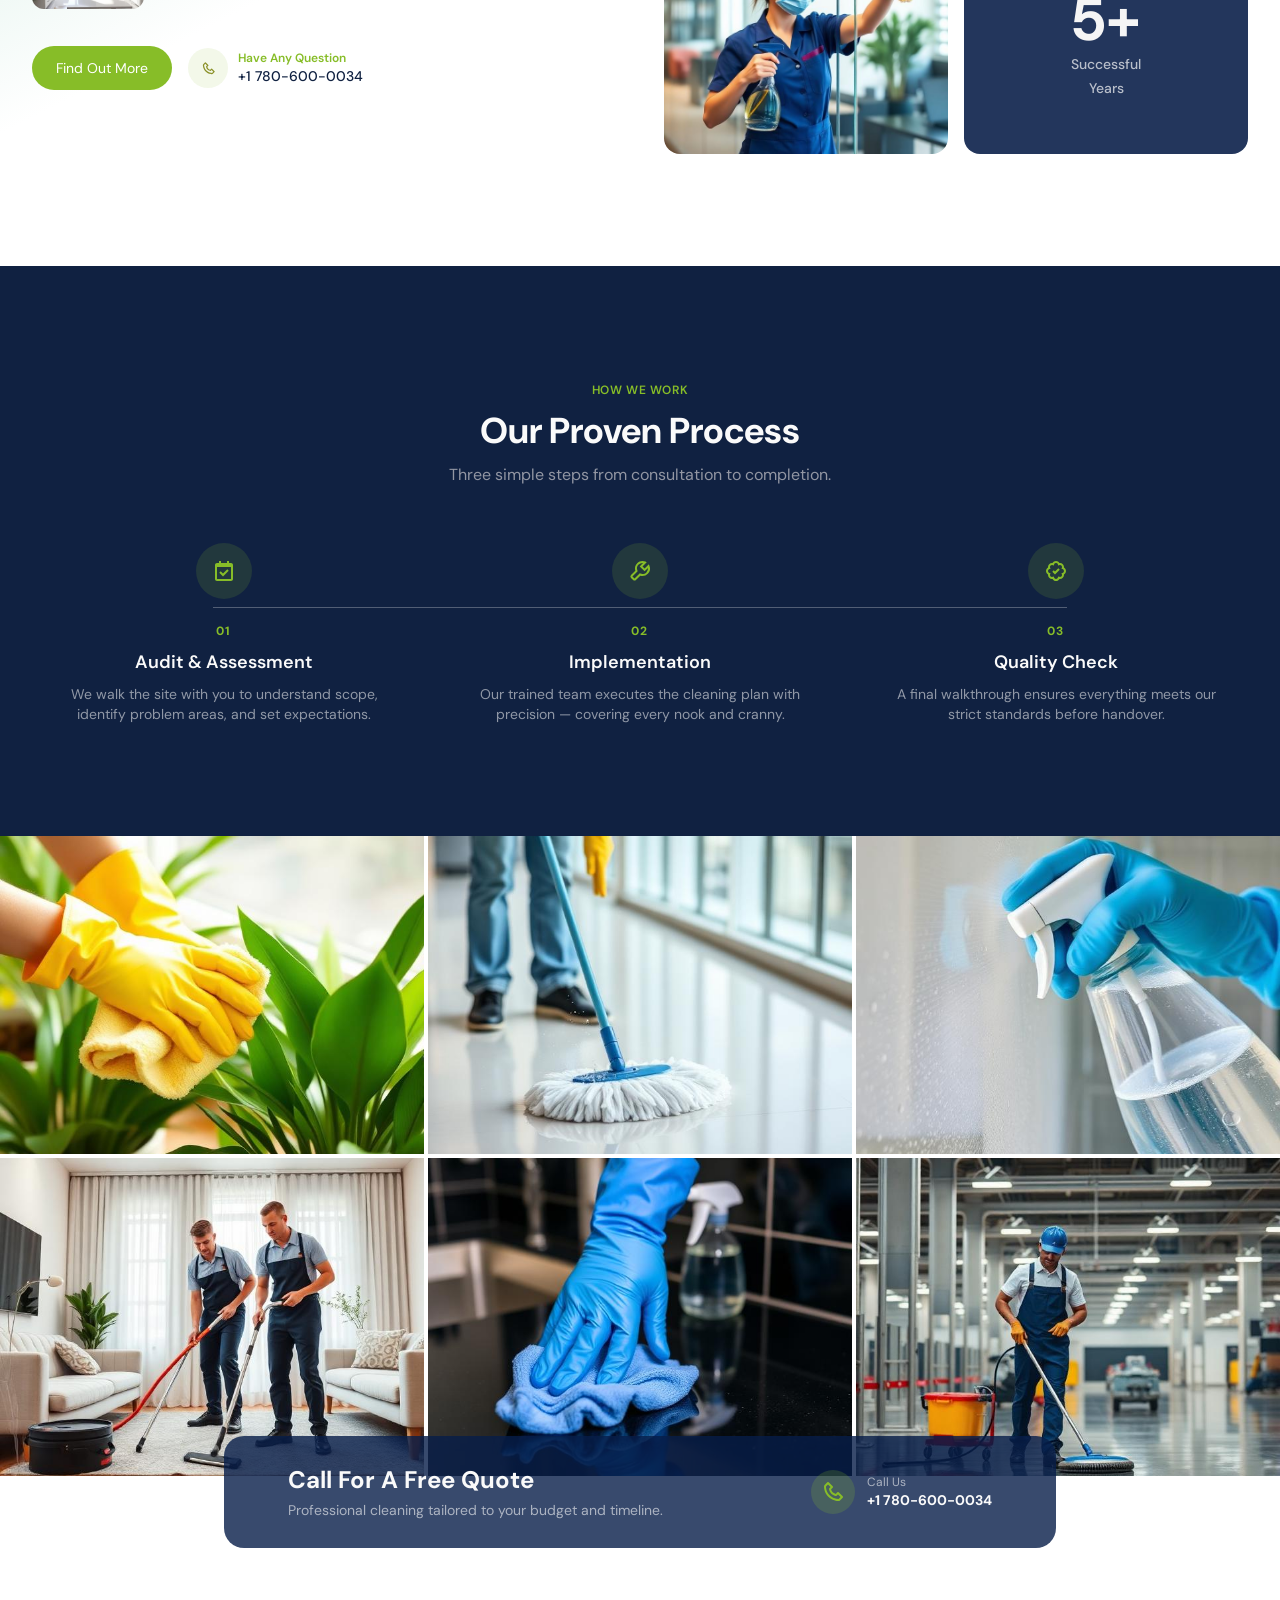
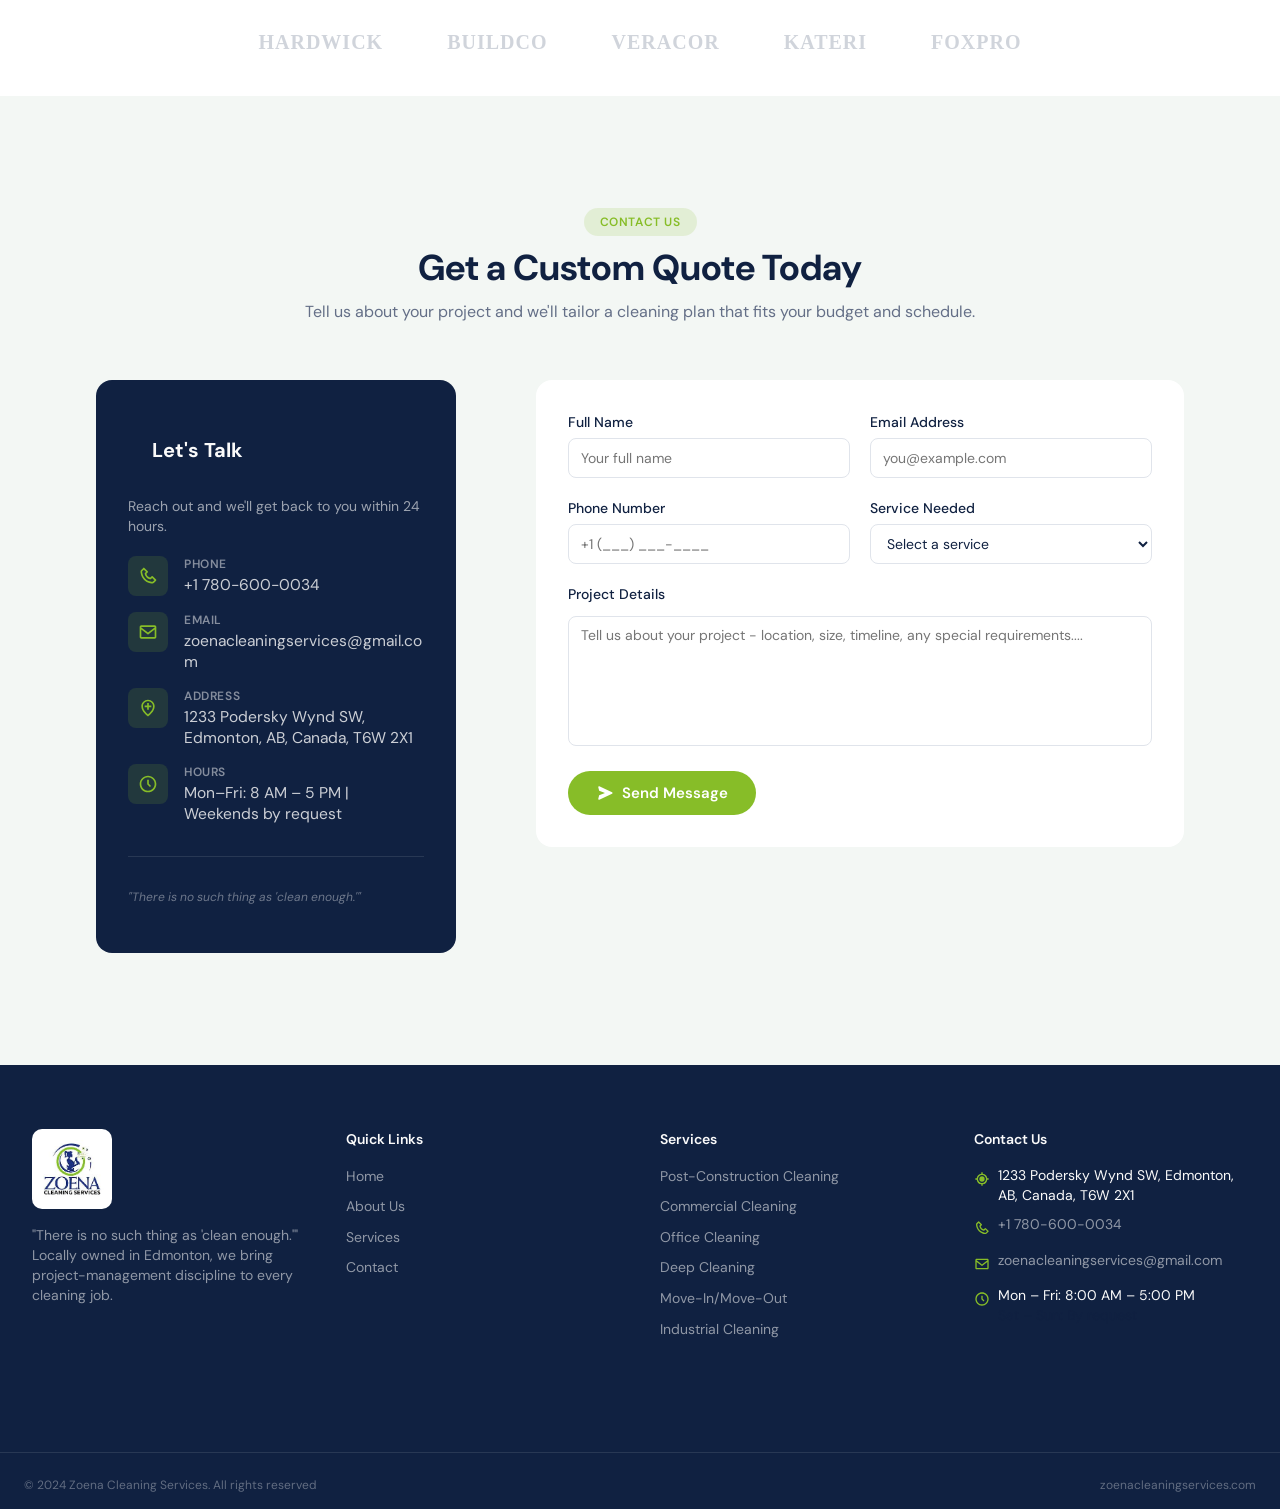
==== commit 9b272065: "made some adjustments on my hero slide" ====
--- a/index.html
+++ b/index.html
@@ -68,7 +68,7 @@
                 <img src="Zoena cleaning pic3.avif" alt="Zoena cleaners at work" class="hero_img">
                 <div class="hero_content">
                     
-                    <h1>There is no such thing as 'clean enough.'</h1>
+                    <h1>There is no such thing as <span class="hero_span">"clean enough."</span></h1>
                     <p>We provide top-notch post-construction and commercial cleaning services tailored to your needs, ensuring your spaces shine with perfection.</p>
                     <div class="hero_btns">
                         <a href="#services" class="hero_btn">Our Services</a>
@@ -81,7 +81,7 @@
                 <img src="service-post-construction.jpg" alt="Post-construction cleaning" class="hero_img" loading="lazy">
                 <div class="hero_content">
                     
-                    <h2>Hand over the keys with confidence.</h2>
+                    <h2>Hand over the keys with <span class="hero_span">confidence</span>.</h2>
                     <p>We remove dust, debris and residue from every surface, so your finished project looks as good as the day it was designed.</p>
                     <div class="hero_btns">
                         <a href="services.html" class="hero_btn">See How It Works</a>
@@ -94,7 +94,7 @@
                 <img src="service-commercial-2.jpg" alt="Commercial cleaning" class="hero_img" loading="lazy">
                 <div class="hero_content">
                     
-                    <h2>Spotless spaces, on your schedule.</h2>
+                    <h2>Spotless spaces, on <span class="hero_span">your</span> schedule.</h2>
                     <p>Daily, weekly or monthly cleaning for offices, retail and commercial spaces, including nights and weekends.</p>
                     <div class="hero_btns">
                         <a href="services.html" class="hero_btn">Our Services</a>
--- a/main.css
+++ b/main.css
@@ -3159,6 +3159,10 @@
     transition: background-color 0.25s ease, transform 0.25s ease, border-color 0.25s ease;
 }
 
+.hero_span {
+    color:#87bd28 ;
+}
+
 .hero_btn:hover {
     background-color: #97c841;
     border-color: #97c841;
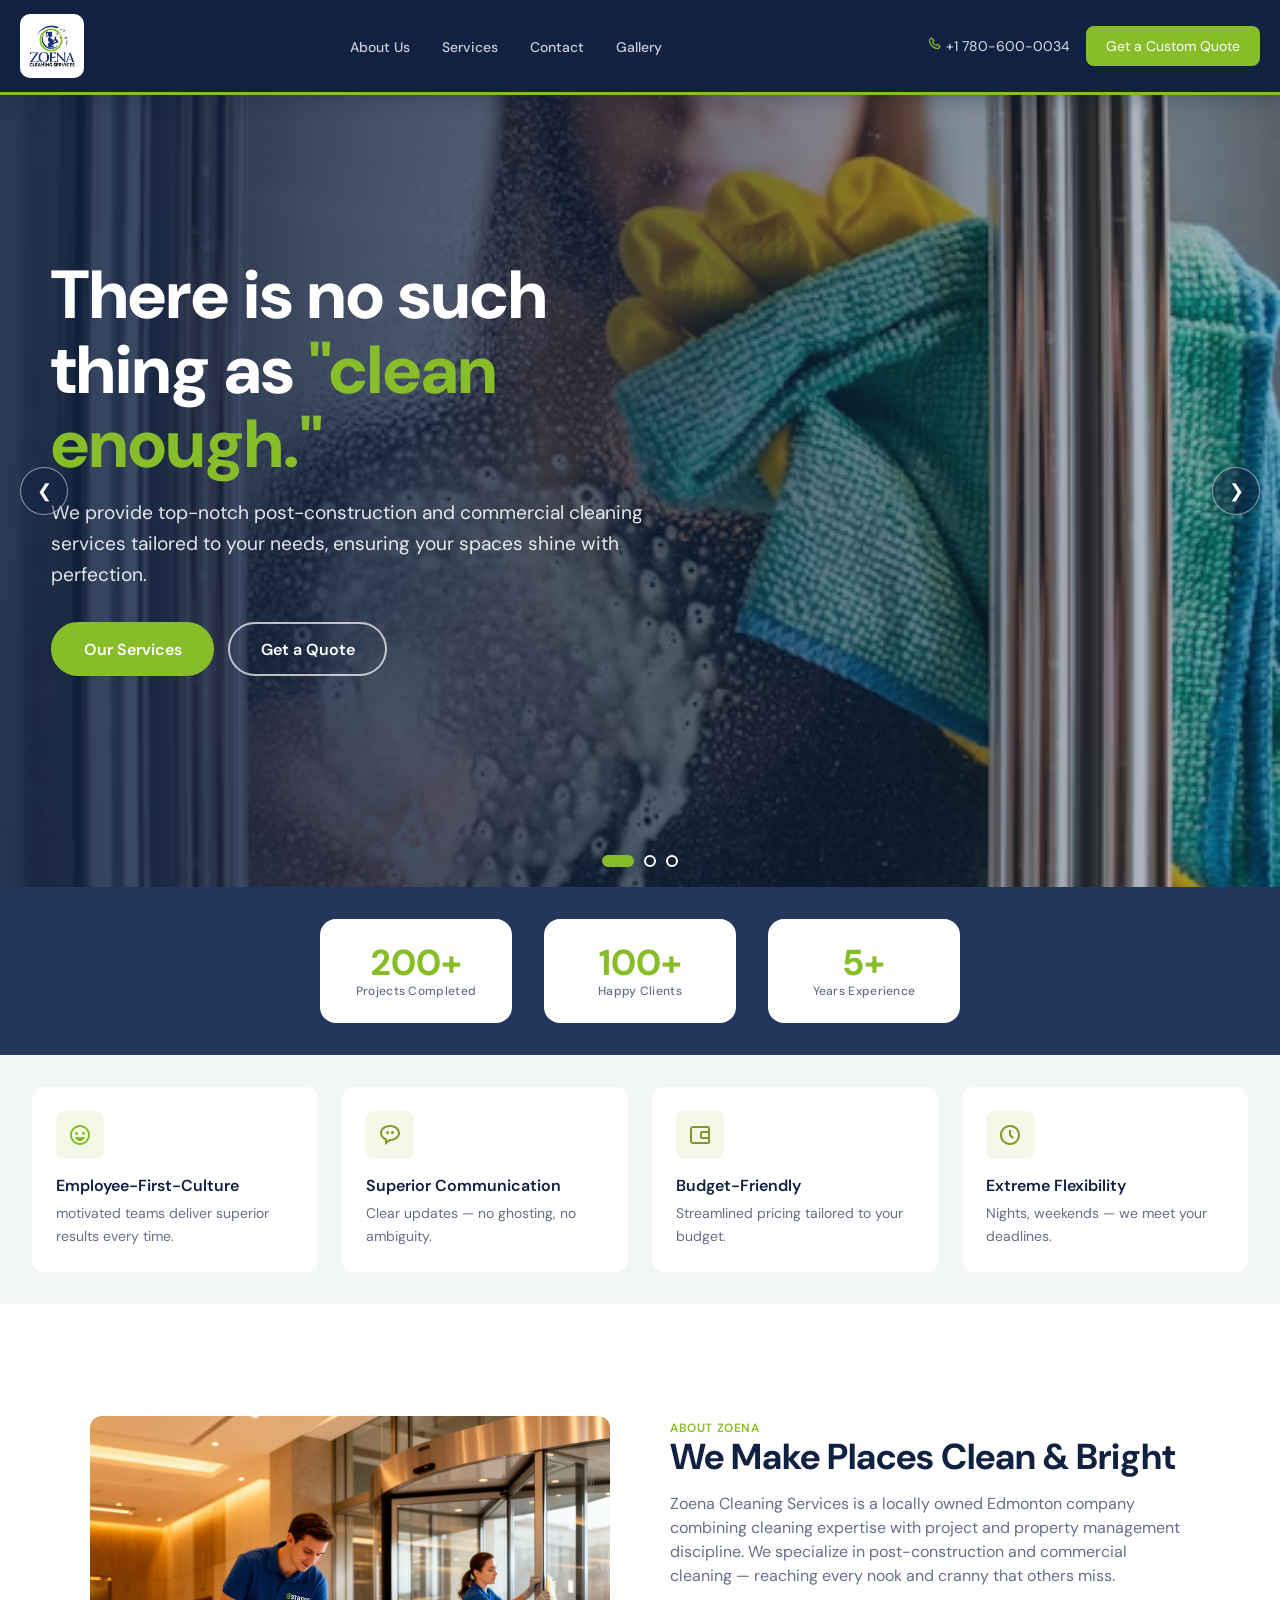
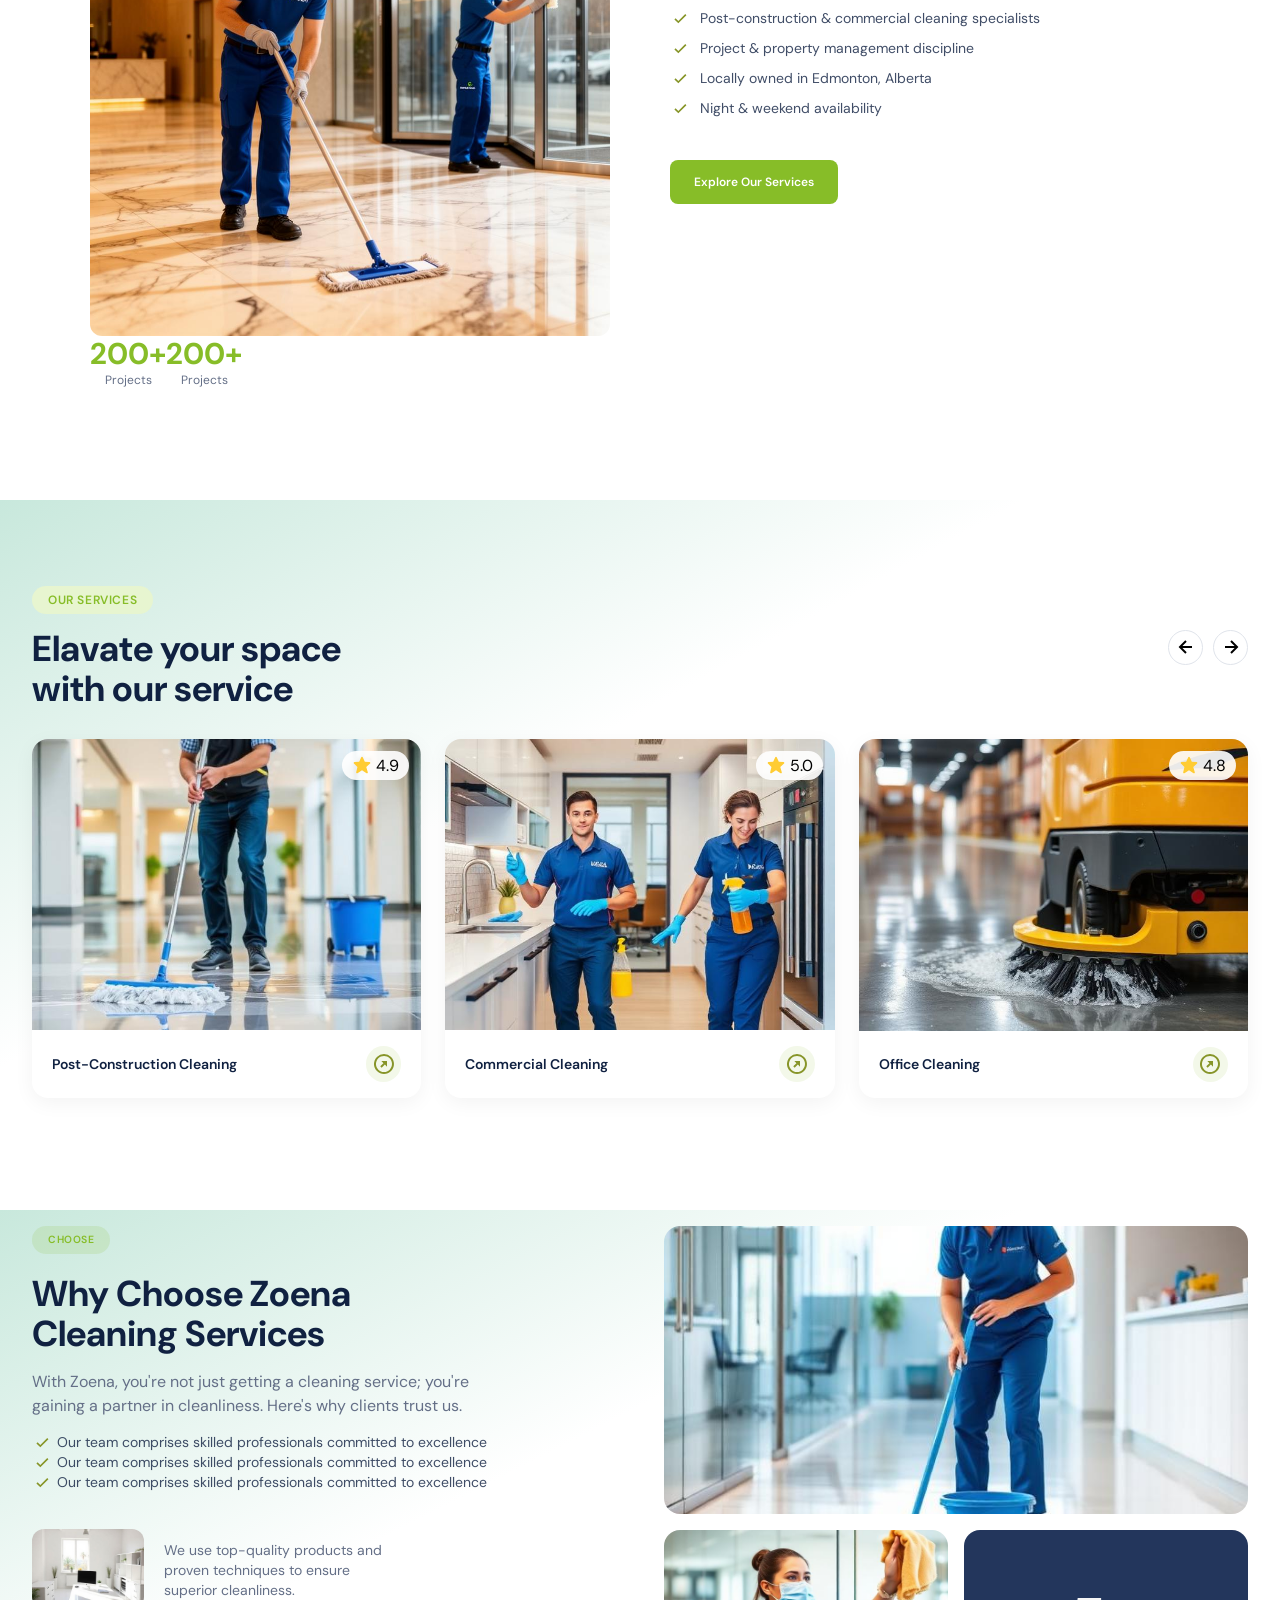
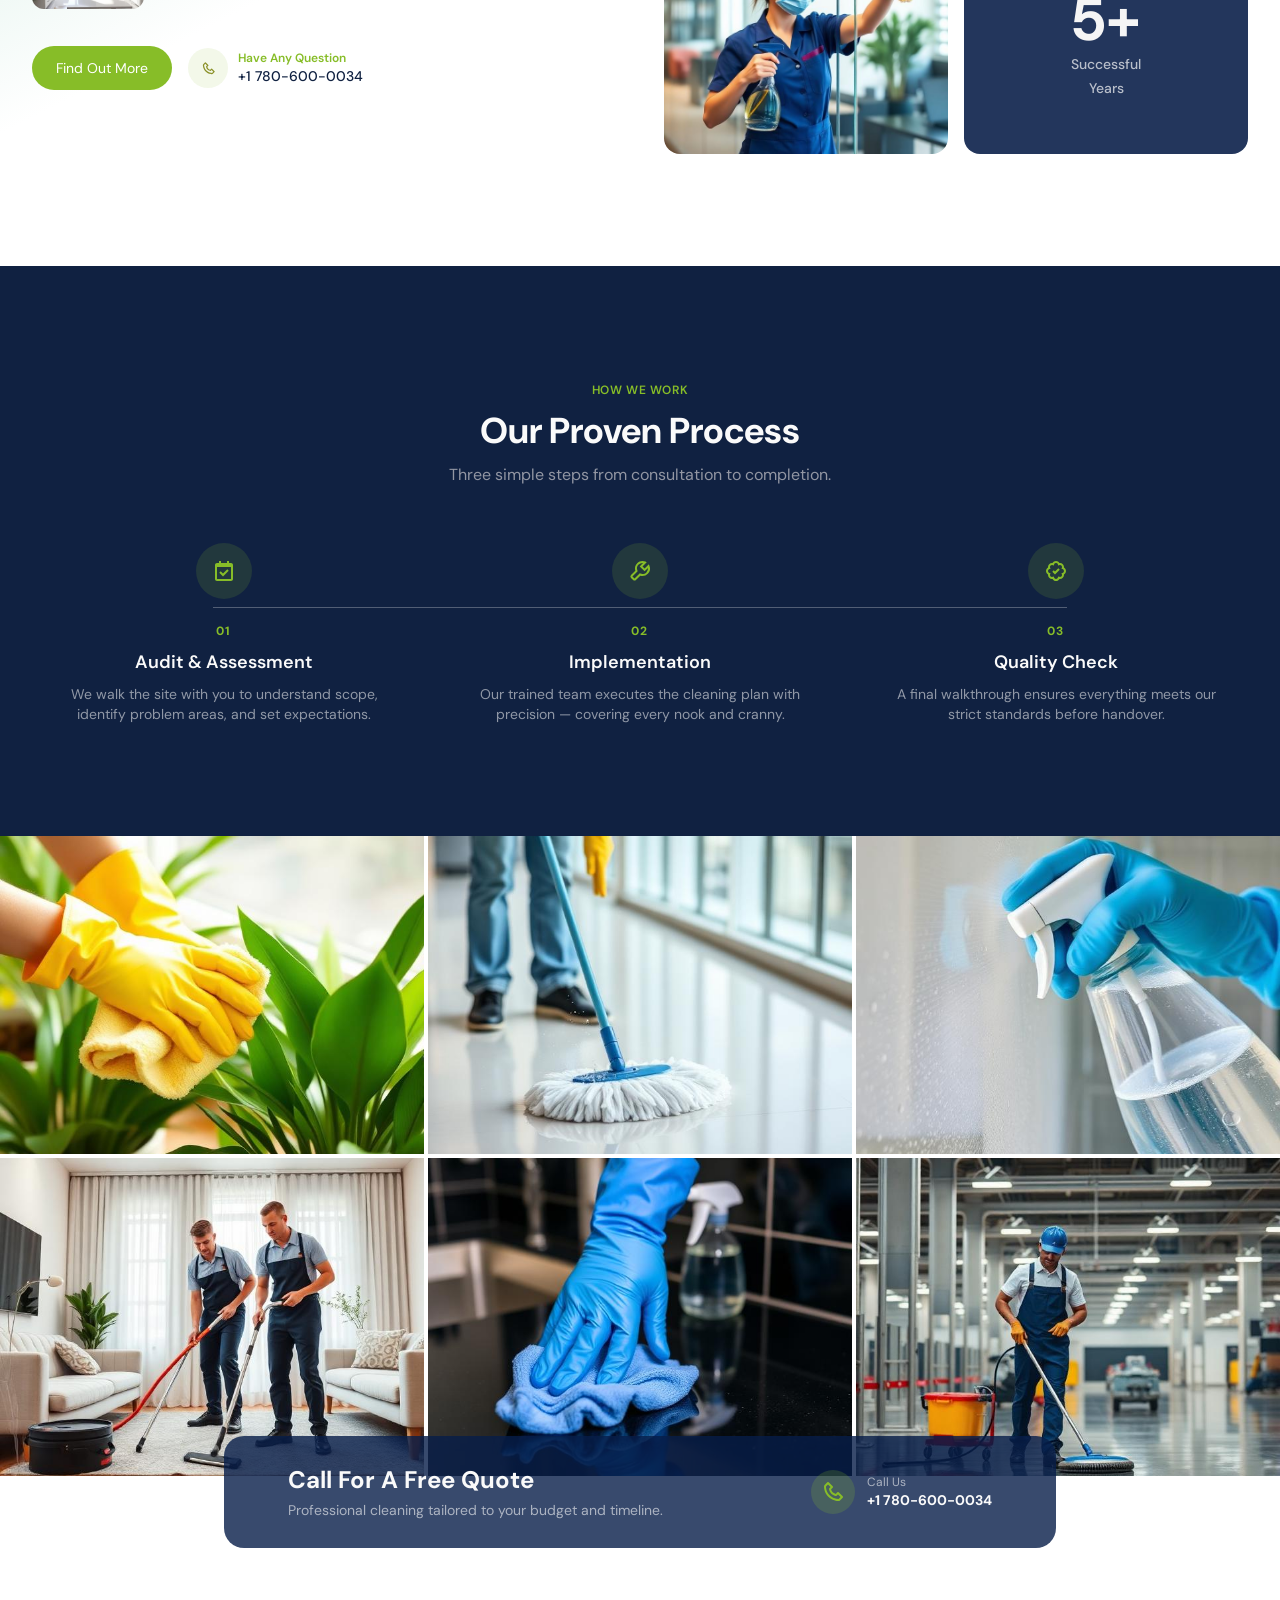
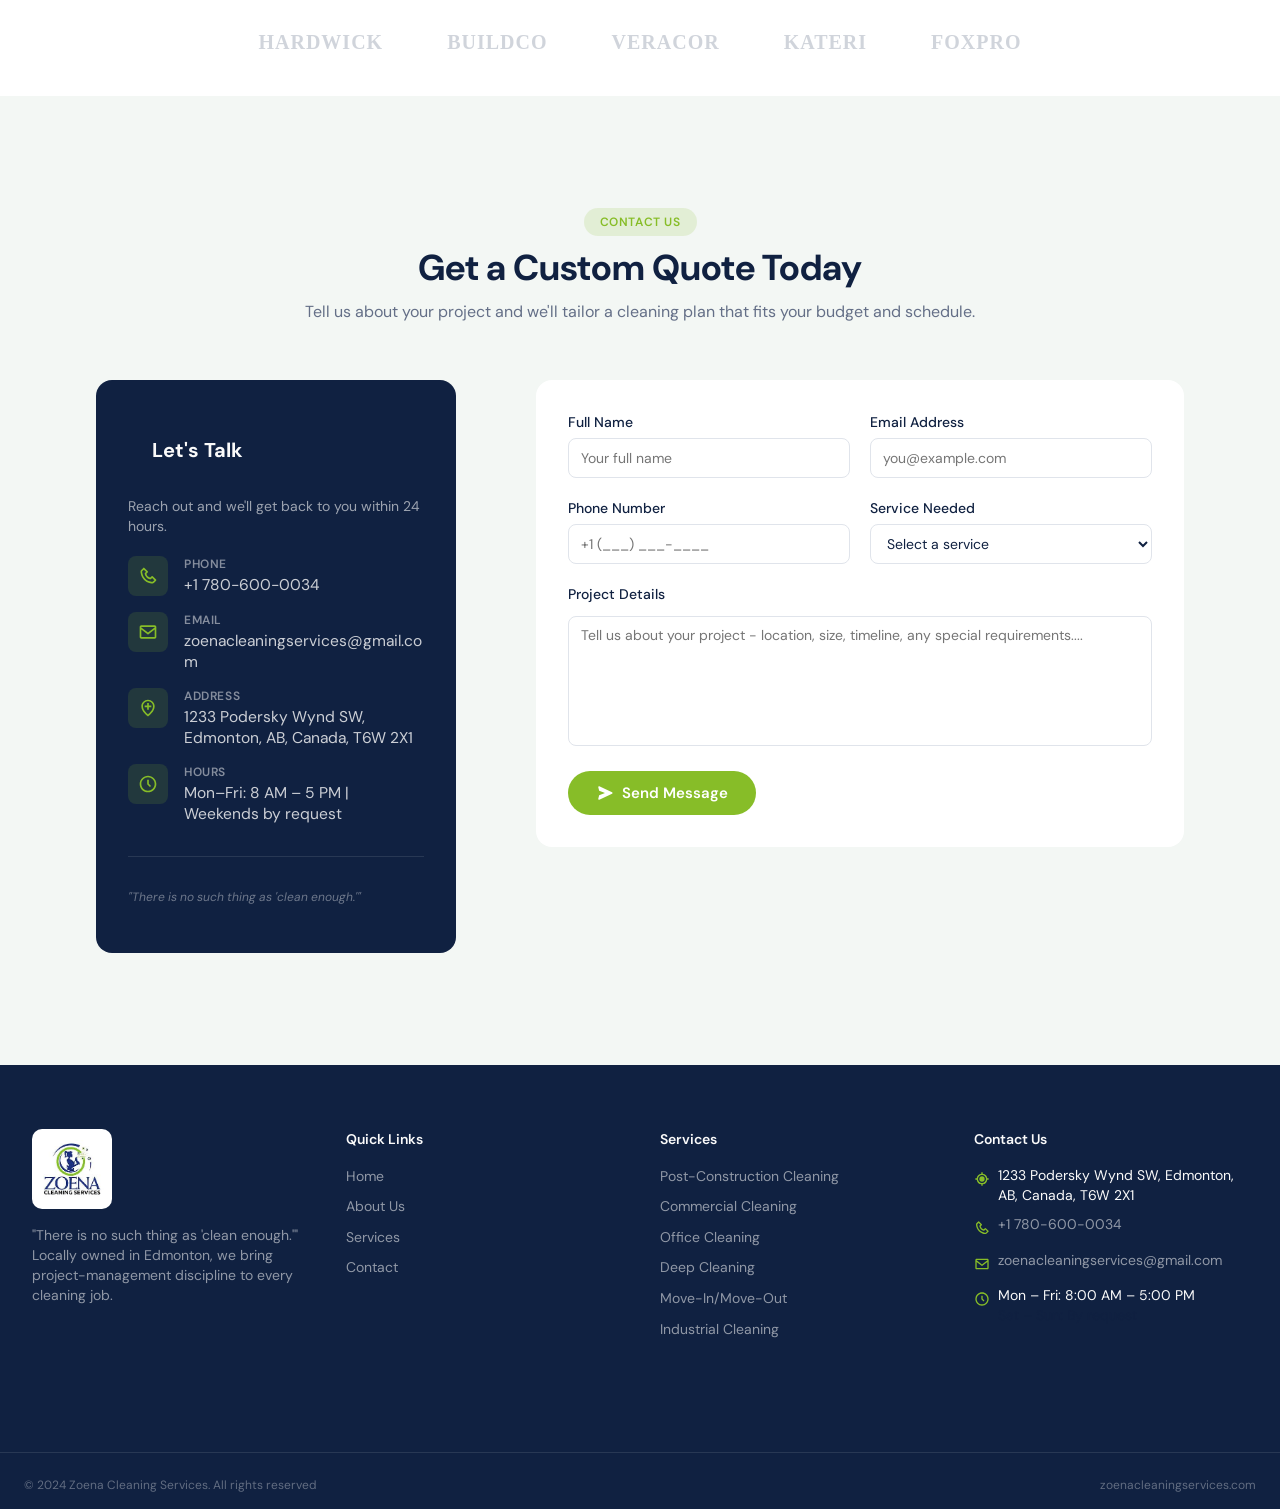
==== commit 25e103f2: "encountered so many bugs" ====
--- a/index.html
+++ b/index.html
@@ -19,7 +19,7 @@
     <!-- NAVBAR -->
     <div class="nav_container">
         <div class="logo">
-            <a href="#" class="img_logo">
+            <a href="index.html" class="img_logo">
                 <img src="zoena-logo-.png" alt="Zoena cleaning services agency logo" class="img-logo-link">
             </a>
         </div>
@@ -33,9 +33,6 @@
         <div class="nav_menu" id="nav_menu">
         <div class="services">
             <ul class="listed_tng">
-               <li>
-                <a href="index.html" class="nav_links">Home</a>
-               </li>
                <li>
                 <a href="about-us.html" class="nav_links">About Us</a>
                </li>
@@ -43,7 +40,10 @@
                 <a href="services.html" class="nav_links">Services</a>
                </li>
                <li>
-                <a href="#contact" class="nav_links">Contact</a>
+                <a href="contact..html" class="nav_links">Contact</a>
+               </li>
+               <li>
+                <a href="#contact" class="nav_links">Gallery</a>
                </li>
             </ul>
         </div>
